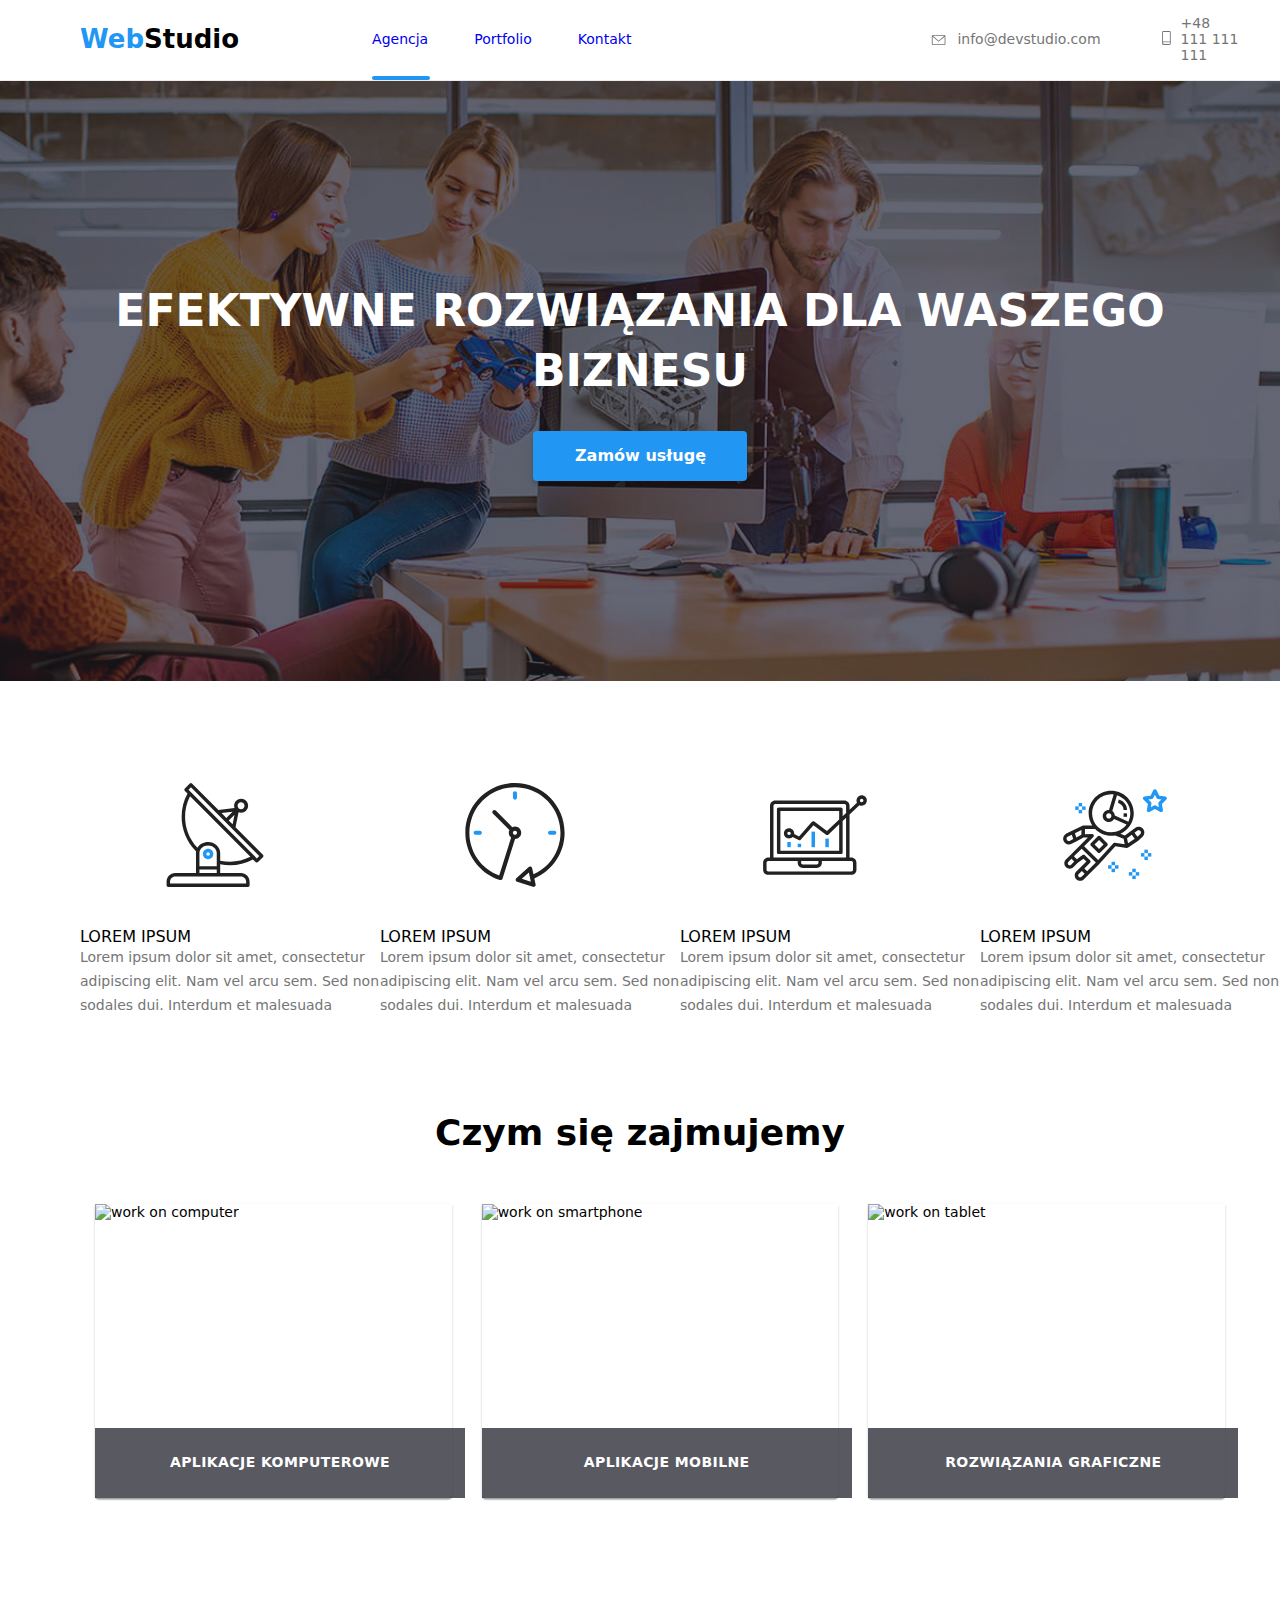
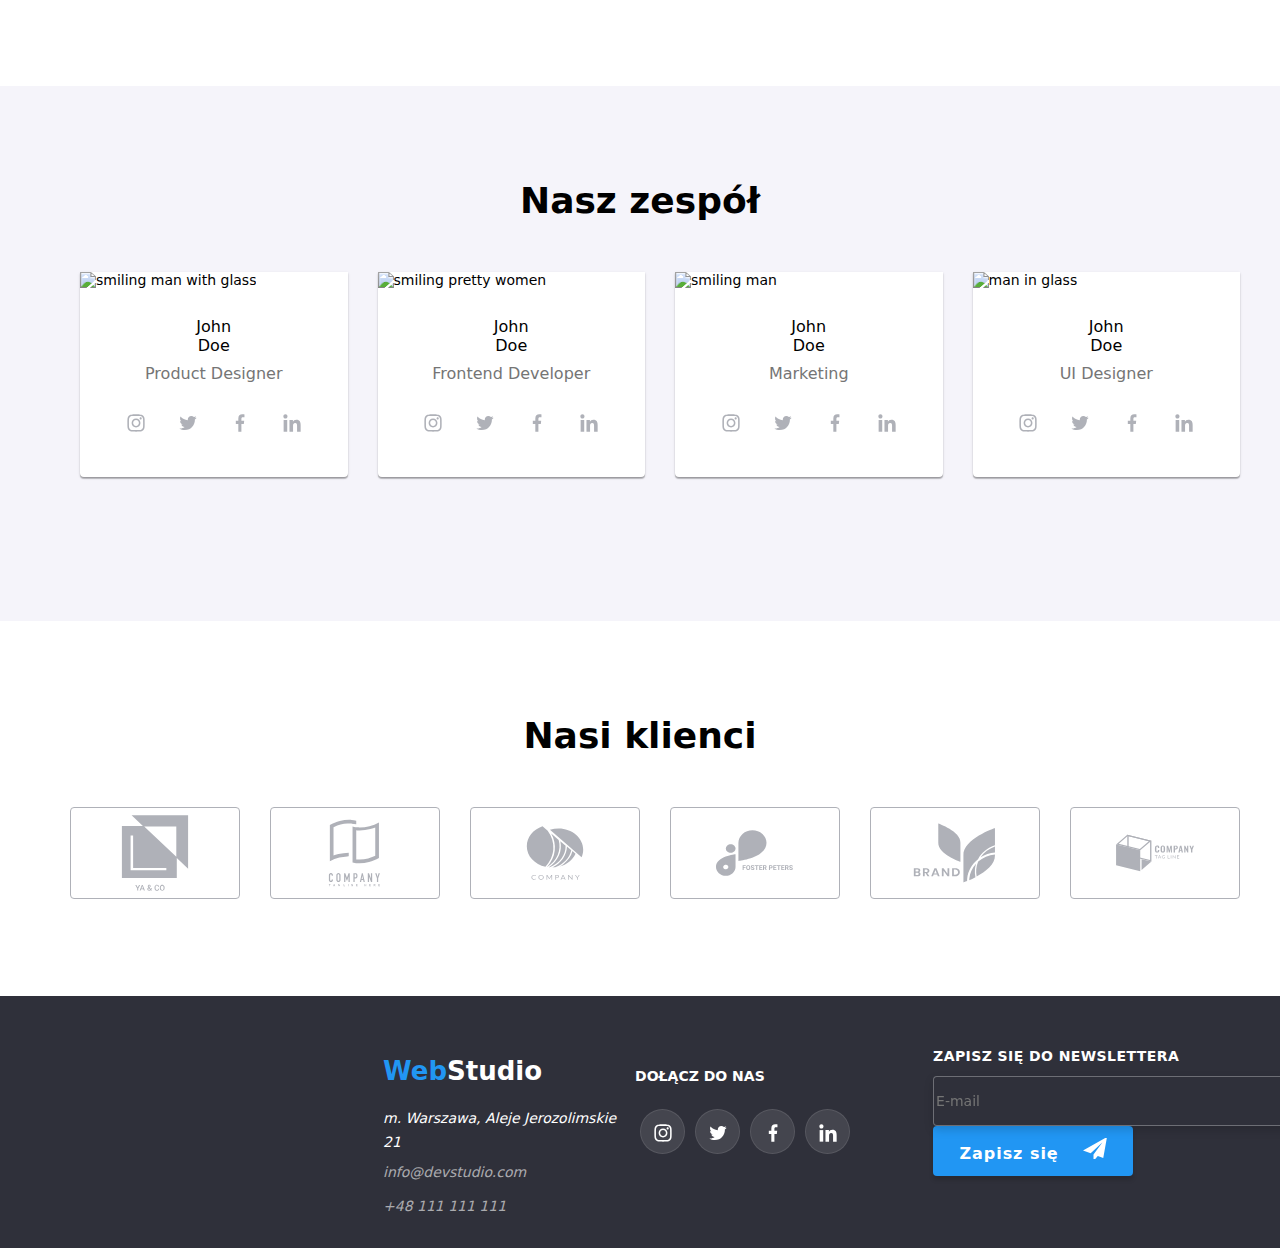
==== index.html @ e8c796fd "add components" ====
<!DOCTYPE html>
<html lang="en">
  <head>
    <meta charset="UTF-8" />
    <meta http-equiv="X-UA-Compatible" content="IE=edge" />
    <meta name="viewport" content="width=device-width, initial-scale=1.0" />
    <title>Studio</title>
    <link rel="preconnect" href="https://fonts.googleapis.com" />
    <link rel="preconnect" href="https://fonts.gstatic.com" crossorigin />
    <link
      href="https://fonts.googleapis.com/css2?family=Raleway:wght@700&family=Roboto:wght@400;500;700;900&display=swap"
      rel="stylesheet"
    />
    <link rel="stylesheet" href="css\main.min.css" />
    <link
      rel="stylesheet"
      href="https://cdnjs.cloudflare.com/ajax/libs/modern-normalize/1.1.0/modern-normalize.min.css"
    />
  </head>

  <body>
    <header class="page-header">
      <div class="container">
        <div class="page-header--location">
          <nav class="page-header--nav">
            <a class="logo" href="index.html">
              <span class="header__logo--first">Web</span
              ><span class="header__logo--second">Studio</span></a
            >
            <ul class="nav">
              <li>
                <a class="nav__link nav__link--underline" href="#">Agencja</a>
              </li>
              <li>
                <a class="nav__link" href="portfolio.html">Portfolio</a>
              </li>
              <li><a class="nav__link" href="#">Kontakt</a></li>
            </ul>
          </nav>
          <ul class="contact-header">
            <li class="contact__date">
              <a href=""
                ><svg
                  class="contact__envelope-icon"
                  id="icon-envelope"
                  height="16px"
                  width="12px"
                >
                  <use xlink:href="./images/icons.svg#icon-envelope"></use></svg
              ></a>
              <a href="mailto:info@devstudio.com">info@devstudio.com</a>
            </li>
            <li class="contact__date">
              <a href=""
                ><svg
                  class="contact__smartphone-icon"
                  id="icon-smartphone"
                  width="10px"
                  height="16px"
                >
                  <use
                    xlink:href="./images/icons.svg#icon-smartphone"
                  ></use></svg
              ></a>
              <a href="tel:+48111111111">+48 111 111 111</a>
            </li>
          </ul>
        </div>
      </div>
    </header>
    <main>
      <section class="section effectiv-business">
        <div class="container">
          <h1 class="effectiv-business__title">
            EFEKTYWNE ROZWIĄZANIA DLA WASZEGO BIZNESU
          </h1>
          <button
            class="effectiv-business__title__button"
            type="button"
            data-modal-open
          >
            Zamów usługę
          </button>
        </div>
      </section>
      <section class="section">
        <div class="container">
          <ul class="responsibilities--style">
            <li>
              <article>
                <svg id="icon-antenna-1">
                  <use
                    xlink:href="./images/icons.svg#icon-antenna-1"
                    width="270px"
                    height="120px"
                  ></use>
                </svg>
                <h3 class="responsibilities__subtitle">LOREM IPSUM</h3>
                <p class="responsibilities__paragraph">
                  Lorem ipsum dolor sit amet, consectetur adipiscing elit. Nam
                  vel arcu sem. Sed non sodales dui. Interdum et malesuada
                </p>
              </article>
            </li>
            <li>
              <article>
                <svg id="clock-1">
                  <use
                    xlink:href="./images/icons.svg#icon-clock-1"
                    width="270px"
                    height="120px"
                  ></use>
                </svg>
                <h3 class="responsibilities__subtitle">LOREM IPSUM</h3>
                <p class="responsibilities__paragraph">
                  Lorem ipsum dolor sit amet, consectetur adipiscing elit. Nam
                  vel arcu sem. Sed non sodales dui. Interdum et malesuada
                </p>
              </article>
            </li>
            <li>
              <article>
                <svg id="diagram-1">
                  <use
                    xlink:href="./images/icons.svg#icon-diagram-1"
                    width="270px"
                    height="120px"
                  ></use>
                </svg>
                <h3 class="responsibilities__subtitle">LOREM IPSUM</h3>
                <p class="responsibilities__paragraph">
                  Lorem ipsum dolor sit amet, consectetur adipiscing elit. Nam
                  vel arcu sem. Sed non sodales dui. Interdum et malesuada
                </p>
              </article>
            </li>
            <li>
              <article>
                <svg id="astronaut-1">
                  <use
                    xlink:href="./images/icons.svg#icon-astronaut-1"
                    width="270px"
                    height="120px"
                  ></use>
                </svg>
                <h3 class="responsibilities__subtitle">LOREM IPSUM</h3>
                <p class="responsibilities__paragraph">
                  Lorem ipsum dolor sit amet, consectetur adipiscing elit. Nam
                  vel arcu sem. Sed non sodales dui. Interdum et malesuada
                </p>
              </article>
            </li>
          </ul>

          <header>
            <h2 class="tittle">Czym się zajmujemy</h2>
          </header>
          <ul class="responsibilities--style">
            <li class="responsibilities__picture">
              <img
                src="https://github.com/MichalBryla3/goit-markup-hw-01/blob/main/images/photo1.jpg?raw=true"
                alt="work on computer"
                width="370"
                height="294"
              />
              <p class="responsibilities__label">Aplikacje komputerowe</p>
            </li>

            <li class="responsibilities__picture">
              <img
                src="https://github.com/MichalBryla3/goit-markup-hw-01/blob/main/images/photo2.jpg?raw=true"
                alt="work on smartphone"
                width="370"
                height="294"
              />
              <p class="responsibilities__label">Aplikacje mobilne</p>
            </li>
            <li class="responsibilities__picture">
              <img
                src="https://github.com/MichalBryla3/goit-markup-hw-01/blob/main/images/photo3.jpg?raw=true"
                alt="work on tablet"
                width="370"
                height="294"
              />
              <p class="responsibilities__label">Rozwiązania graficzne</p>
            </li>
          </ul>
        </div>
      </section>

      <section class="section our-team">
        <div class="container">
          <header>
            <h2 class="tittle">Nasz zespół</h2>
          </header>
          <ul class="our-team__list">
            <li>
              <article class="our-team--style">
                <figure>
                  <img
                    src="https://github.com/MichalBryla3/goit-markup-hw-01/blob/main/images/johndoe.jpg?raw=true"
                    alt="smiling man with glass"
                    width="270"
                    height="260"
                  />
                  <figcaption>
                    <h3 class="our-team__title">John Doe</h3>
                    <p class="our-team__body">Product Designer</p>
                    <ul class="our-team__social-media">
                      <li>
                        <a href=""
                          ><svg
                            class="our-team__social-icon--style"
                            id="icon-instagram"
                          >
                            <use
                              xlink:href="./images/icons.svg#icon-instagram"
                              width="20px"
                              height="20px"
                              x="12px"
                              y="13px"
                            ></use></svg
                        ></a>
                      </li>
                      <li>
                        <a href=""
                          ><svg
                            class="our-team__social-icon--style"
                            id="icon-twitter"
                          >
                            <use
                              xlink:href="./images/icons.svg#icon-twitter"
                              width="20px"
                              height="20px"
                              x="12px"
                              y="13px"
                            ></use></svg
                        ></a>
                      </li>
                      <li>
                        <a href=""
                          ><svg
                            class="our-team__social-icon--style"
                            id="icon-facebook"
                          >
                            <use
                              xlink:href="./images/icons.svg#icon-facebook"
                              width="20px"
                              height="20px"
                              x="12px"
                              y="13px"
                            ></use></svg
                        ></a>
                      </li>
                      <li>
                        <a href=""
                          ><svg
                            class="our-team__social-icon--style"
                            id="icon-linkedin"
                          >
                            <use
                              xlink:href="./images/icons.svg#icon-linkedin"
                              width="20px"
                              height="20px"
                              x="12px"
                              y="13px"
                            ></use></svg
                        ></a>
                      </li>
                    </ul>
                  </figcaption>
                </figure>
              </article>
            </li>
            <li>
              <article class="our-team--style">
                <figure>
                  <img
                    src="https://github.com/MichalBryla3/goit-markup-hw-01/blob/main/images/johndoe2.jpg?raw=true"
                    alt="smiling pretty women"
                    width="270"
                    height="260"
                  />
                  <figcaption class="text-team">
                    <h3 class="our-team__title">John Doe</h3>
                    <p class="our-team__body">Frontend Developer</p>
                    <ul class="our-team__social-media">
                      <li>
                        <a href=""
                          ><svg
                            class="our-team__social-icon--style"
                            id="icon-instagram"
                          >
                            <use
                              xlink:href="./images/icons.svg#icon-instagram"
                              width="20px"
                              height="20px"
                              x="12px"
                              y="13px"
                            ></use></svg
                        ></a>
                      </li>
                      <li>
                        <a href=""
                          ><svg
                            class="our-team__social-icon--style"
                            id="icon-twitter"
                          >
                            <use
                              xlink:href="./images/icons.svg#icon-twitter"
                              width="20px"
                              height="20px"
                              x="12px"
                              y="13px"
                            ></use></svg
                        ></a>
                      </li>
                      <li>
                        <a href=""
                          ><svg
                            class="our-team__social-icon--style"
                            id="icon-facebook"
                          >
                            <use
                              xlink:href="./images/icons.svg#icon-facebook"
                              width="20px"
                              height="20px"
                              x="12px"
                              y="13px"
                            ></use></svg
                        ></a>
                      </li>
                      <li>
                        <a href=""
                          ><svg
                            class="our-team__social-icon--style"
                            id="icon-linkedin"
                          >
                            <use
                              xlink:href="./images/icons.svg#icon-linkedin"
                              width="20px"
                              height="20px"
                              x="12px"
                              y="13px"
                            ></use></svg
                        ></a>
                      </li>
                    </ul>
                  </figcaption>
                </figure>
              </article>
            </li>
            <li>
              <article class="our-team--style">
                <figure>
                  <img
                    src="https://github.com/MichalBryla3/goit-markup-hw-01/blob/main/images/johndoe3.jpg?raw=true"
                    alt="smiling man"
                    width="270"
                    height="260"
                  />
                  <figcaption class="text-team">
                    <h3 class="our-team__title">John Doe</h3>
                    <p class="our-team__body">Marketing</p>
                    <ul class="our-team__social-media">
                      <li>
                        <a href=""
                          ><svg
                            class="our-team__social-icon--style"
                            id="icon-instagram"
                          >
                            <use
                              xlink:href="./images/icons.svg#icon-instagram"
                              width="20px"
                              height="20px"
                              x="12px"
                              y="13px"
                            ></use></svg
                        ></a>
                      </li>
                      <li>
                        <a href=""
                          ><svg
                            class="our-team__social-icon--style"
                            id="icon-twitter"
                          >
                            <use
                              xlink:href="./images/icons.svg#icon-twitter"
                              width="20px"
                              height="20px"
                              x="12px"
                              y="13px"
                            ></use></svg
                        ></a>
                      </li>
                      <li>
                        <a href=""
                          ><svg
                            class="our-team__social-icon--style"
                            id="icon-facebook"
                          >
                            <use
                              xlink:href="./images/icons.svg#icon-facebook"
                              width="20px"
                              height="20px"
                              x="12px"
                              y="13px"
                            ></use></svg
                        ></a>
                      </li>
                      <li>
                        <a href=""
                          ><svg
                            class="our-team__social-icon--style"
                            id="icon-linkedin"
                          >
                            <use
                              xlink:href="./images/icons.svg#icon-linkedin"
                              width="20px"
                              height="20px"
                              x="12px"
                              y="13px"
                            ></use></svg
                        ></a>
                      </li>
                    </ul>
                  </figcaption>
                </figure>
              </article>
            </li>
            <li>
              <article class="our-team--style">
                <figure>
                  <img
                    src="https://github.com/MichalBryla3/goit-markup-hw-01/blob/main/images/johndoe4.jpg?raw=true"
                    alt="man in glass"
                    width="270"
                    height="260"
                  />
                  <figcaption class="text">
                    <h3 class="our-team__title">John Doe</h3>
                    <p class="our-team__body">UI Designer</p>
                    <ul class="our-team__social-media">
                      <li>
                        <a href=""
                          ><svg
                            class="our-team__social-icon--style"
                            id="icon-instagram"
                          >
                            <use
                              xlink:href="./images/icons.svg#icon-instagram"
                              width="20px"
                              height="20px"
                              x="12px"
                              y="13px"
                            ></use></svg
                        ></a>
                      </li>
                      <li>
                        <a href=""
                          ><svg
                            class="our-team__social-icon--style"
                            id="icon-twitter"
                          >
                            <use
                              xlink:href="./images/icons.svg#icon-twitter"
                              width="20px"
                              height="20px"
                              x="12px"
                              y="13px"
                            ></use></svg
                        ></a>
                      </li>
                      <li>
                        <a href=""
                          ><svg
                            class="our-team__social-icon--style"
                            id="icon-facebook"
                          >
                            <use
                              xlink:href="./images/icons.svg#icon-facebook"
                              width="20px"
                              height="20px"
                              x="12px"
                              y="13px"
                            ></use></svg
                        ></a>
                      </li>
                      <li>
                        <a href=""
                          ><svg
                            class="our-team__social-icon--style"
                            id="icon-linkedin"
                          >
                            <use
                              xlink:href="./images/icons.svg#icon-linkedin"
                              width="20px"
                              height="20px"
                              x="12px"
                              y="13px"
                            ></use></svg
                        ></a>
                      </li>
                    </ul>
                  </figcaption>
                </figure>
              </article>
            </li>
          </ul>
        </div>
      </section>
      <section class="section">
        <div class="container">
          <h2 class="tittle">Nasi klienci</h2>
          <ul class="our-clients">
            <li>
              <a href=""
                ><svg class="our-clients__picture" id="icon-company-1">
                  <use
                    xlink:href="./images/icons.svg#icon-company-1"
                  ></use></svg
              ></a>
            </li>

            <li>
              <a href=""
                ><svg class="our-clients__picture" id="icon-company-2">
                  <use
                    xlink:href="./images/icons.svg#icon-company-2"
                  ></use></svg
              ></a>
            </li>
            <li>
              <a href=""
                ><svg class="our-clients__picture" id="icon-company-3">
                  <use
                    xlink:href="./images/icons.svg#icon-company-3"
                  ></use></svg
              ></a>
            </li>
            <li>
              <a href=""
                ><svg class="our-clients__picture" id="icon-company-4">
                  <use
                    xlink:href="./images/icons.svg#icon-company-4"
                  ></use></svg
              ></a>
            </li>
            <li>
              <a href=""
                ><svg class="our-clients__picture" id="icon-company-5">
                  <use
                    xlink:href="./images/icons.svg#icon-company-5"
                  ></use></svg
              ></a>
            </li>
            <li>
              <a href=""
                ><svg class="our-clients__picture" id="icon-company-6">
                  <use
                    xlink:href="./images/icons.svg#icon-company-6"
                  ></use></svg
              ></a>
            </li>
          </ul>
        </div>
      </section>
    </main>

    <footer class="footer">
      <div class="container footer-container">
        <a class="logo" href="index.html"
          ><span class="logo-footer--first">Web</span
          ><span class="logo-footer--second">Studio</span></a
        >

        <address>
          <p class="footer__address">m. Warszawa, Aleje Jerozolimskie 21</p>
          <ul class="footer__address--style">
            <li>
              <a
                class="nav__link nav__link--contact-footer"
                href="mailto:info@devstudio.com"
                >info@devstudio.com</a
              >
            </li>
            <li>
              <a
                class="nav__link nav__link--contact-footer"
                href="tel:+48111111111"
                >+48 111 111 111</a
              >
            </li>
          </ul>
        </address>
      </div>
      <div class="footer-social-media--style">
        <h3 class="footer-social-media__title">DOŁĄCZ DO NAS</h3>
        <ul class="footer-social-media__icons">
          <li class="footer-social-media__icons--style">
            <a href=""
              ><svg class="footer__icon--size" id="icon-instagram">
                <use
                  xlink:href="./images/icons.svg#icon-instagram"
                  width="20px"
                  height="20px"
                  x="12px"
                  y="13px"
                ></use></svg
            ></a>
          </li>
          <li class="footer-social-media__icons--style">
            <a href=""
              ><svg class="footer__icon--size" id="icon-twitter">
                <use
                  xlink:href="./images/icons.svg#icon-twitter"
                  width="20px"
                  height="20px"
                  x="12px"
                  y="13px"
                ></use></svg
            ></a>
          </li>
          <li class="footer-social-media__icons--style">
            <a href=""
              ><svg class="footer__icon--size" id="icon-facebook">
                <use
                  xlink:href="./images/icons.svg#icon-facebook"
                  width="20px"
                  height="20px"
                  x="12px"
                  y="13px"
                ></use></svg
            ></a>
          </li>
          <li class="footer-social-media__icons--style">
            <a href=""
              ><svg class="footer__icon--size" id="icon-linkedin">
                <use
                  xlink:href="./images/icons.svg#icon-linkedin"
                  width="20px"
                  height="20px"
                  x="12px"
                  y="13px"
                ></use></svg
            ></a>
          </li>
        </ul>
      </div>
      <form class="newsletter">
        <label
          ><p class="newsletter__title">Zapisz się do newslettera</p>
          <input
            class="newsletter__input"
            type="email"
            name="newsletter"
            placeholder="E-mail"
            required
          />
          <button class="newsletter-button" type="submit">
            Zapisz się<svg class="newsletter-button__icon" id="icon-send">
              <use
                xlink:href="./images/icons.svg#icon-send"
                width="24px"
                height="24px"
                y="2px"
              ></use>
            </svg>
          </button>
        </label>
      </form>
    </footer>

    <div class="form__backdrop--style is-hidden" data-modal>
      <div class="modal">
        <button class="modal__button" type="button" data-modal-close>
          <svg class="modal__button--close-style" id="icon-close">
            <use
              xlink:href="./images/icons.svg#icon-close"
              width="11px"
              height="11px"
            ></use>
          </svg>
        </button>

        <form class="form">
          <h4>Zostaw swoje dane w formularzu poniżej</h4>
          <label for="name">
            Imię<svg class="form__icon1" id="icon-user">
              <use
                xlink:href="./images/icons.svg#icon-user"
                width="12px"
                height="12px"
              ></use></svg
            ><input
              class="form__label"
              type="text"
              name="name"
              placeholder=""
              required
          /></label>
          <label for="phone"
            >Telefon<svg class="form__icon2" id="icon-phone">
              <use
                xlink:href="./images/icons.svg#icon-phone"
                width="13px"
                height="13px"
              ></use></svg
            ><input
              class="form__label"
              type="text"
              name="phone"
              placeholder=""
              required
          /></label>
          <label for="user_email"
            >Email<svg class="form__icon3" id="icon-envelope-fill">
              <use
                xlink:href="./images/icons.svg#icon-envelope-fill"
                width="15px"
                height="12px"
              ></use></svg
            ><input class="form__label" type="text" name="mail" required
          /></label>
          <label
            >Komentarz<textarea
              class="form__label form__textarea"
              name="feedback"
              rows="5"
              placeholder="Wprowadź tekst"
            ></textarea>
          </label>

          <div>
            <label
              ><input
                type="checkbox"
                name="policy"
                class="modal__checkbox visually-hidden"
              />
              <span class="modal__checkbox--description">
                Oświadczam iż akceptuje <a href="#">Regulamin</a> i
                <a href="#">Politykę Prywatności.</a>
              </span></label
            >
          </div>

          <label class="modal__button--send">
            <button type="submit">Wyślij</button>
          </label>
        </form>
      </div>
    </div>
    <script src="./js/modal.js"></script>
  </body>
</html>
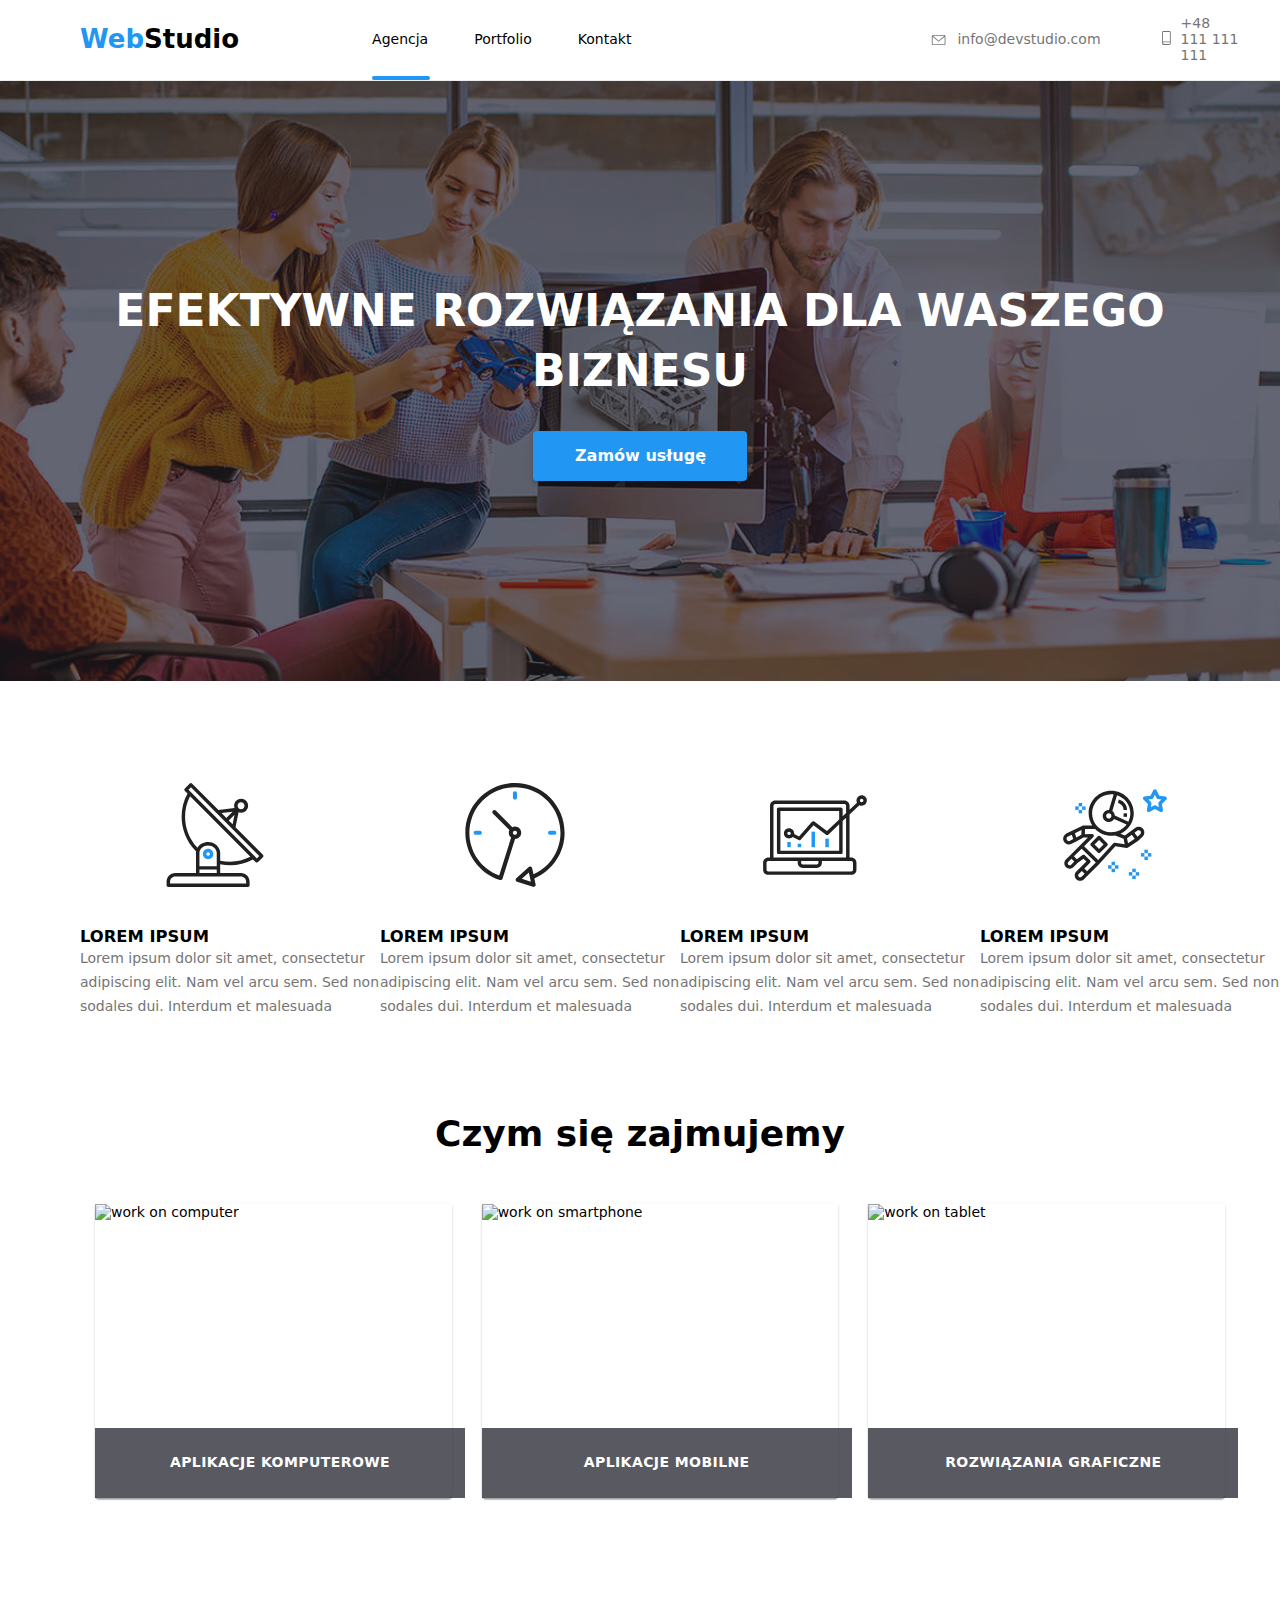
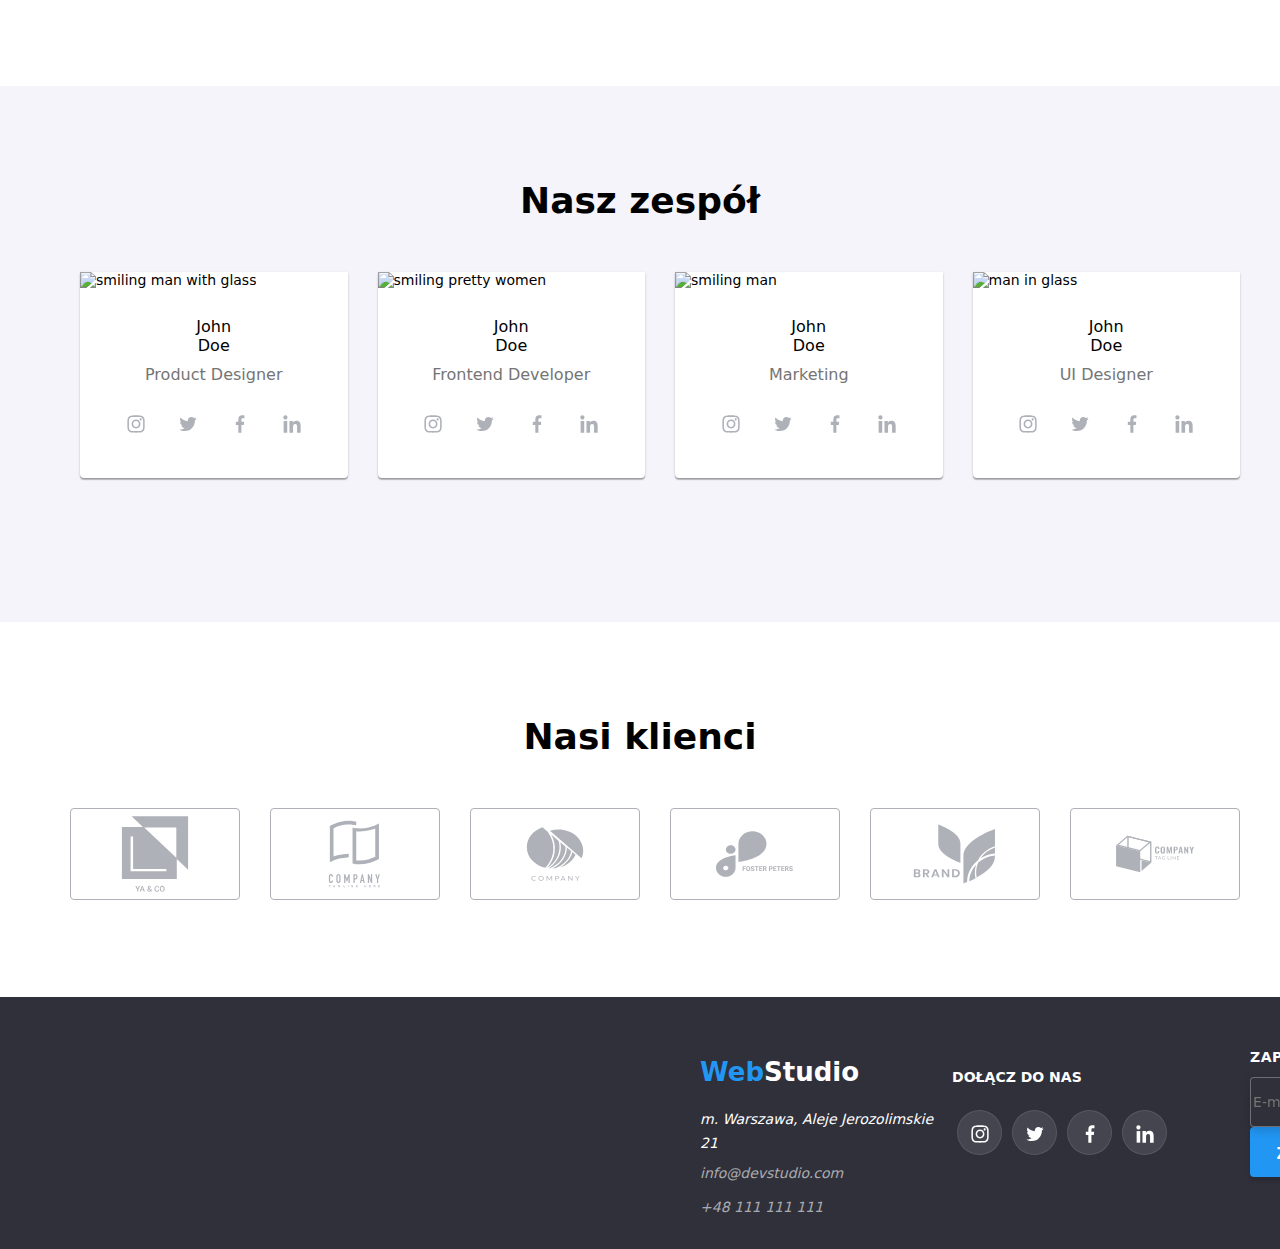
==== commit 6740a122: "formating to scss" ====
--- a/index.html
+++ b/index.html
@@ -24,8 +24,8 @@
         <div class="page-header--location">
           <nav class="page-header--nav">
             <a class="logo" href="index.html">
-              <span class="header__logo--first">Web</span
-              ><span class="header__logo--second">Studio</span></a
+              <span class="logo__header--first">Web</span
+              ><span class="logo__header--second">Studio</span></a
             >
             <ul class="nav">
               <li>
@@ -75,7 +75,7 @@
             EFEKTYWNE ROZWIĄZANIA DLA WASZEGO BIZNESU
           </h1>
           <button
-            class="effectiv-business__title__button"
+            class="effectiv-business__title--button"
             type="button"
             data-modal-open
           >
@@ -85,7 +85,7 @@
       </section>
       <section class="section">
         <div class="container">
-          <ul class="responsibilities--style">
+          <ul class="responsibilities">
             <li>
               <article>
                 <svg id="icon-antenna-1">
@@ -155,7 +155,7 @@
           <header>
             <h2 class="tittle">Czym się zajmujemy</h2>
           </header>
-          <ul class="responsibilities--style">
+          <ul class="responsibilities">
             <li class="responsibilities__picture">
               <img
                 src="https://github.com/MichalBryla3/goit-markup-hw-01/blob/main/images/photo1.jpg?raw=true"
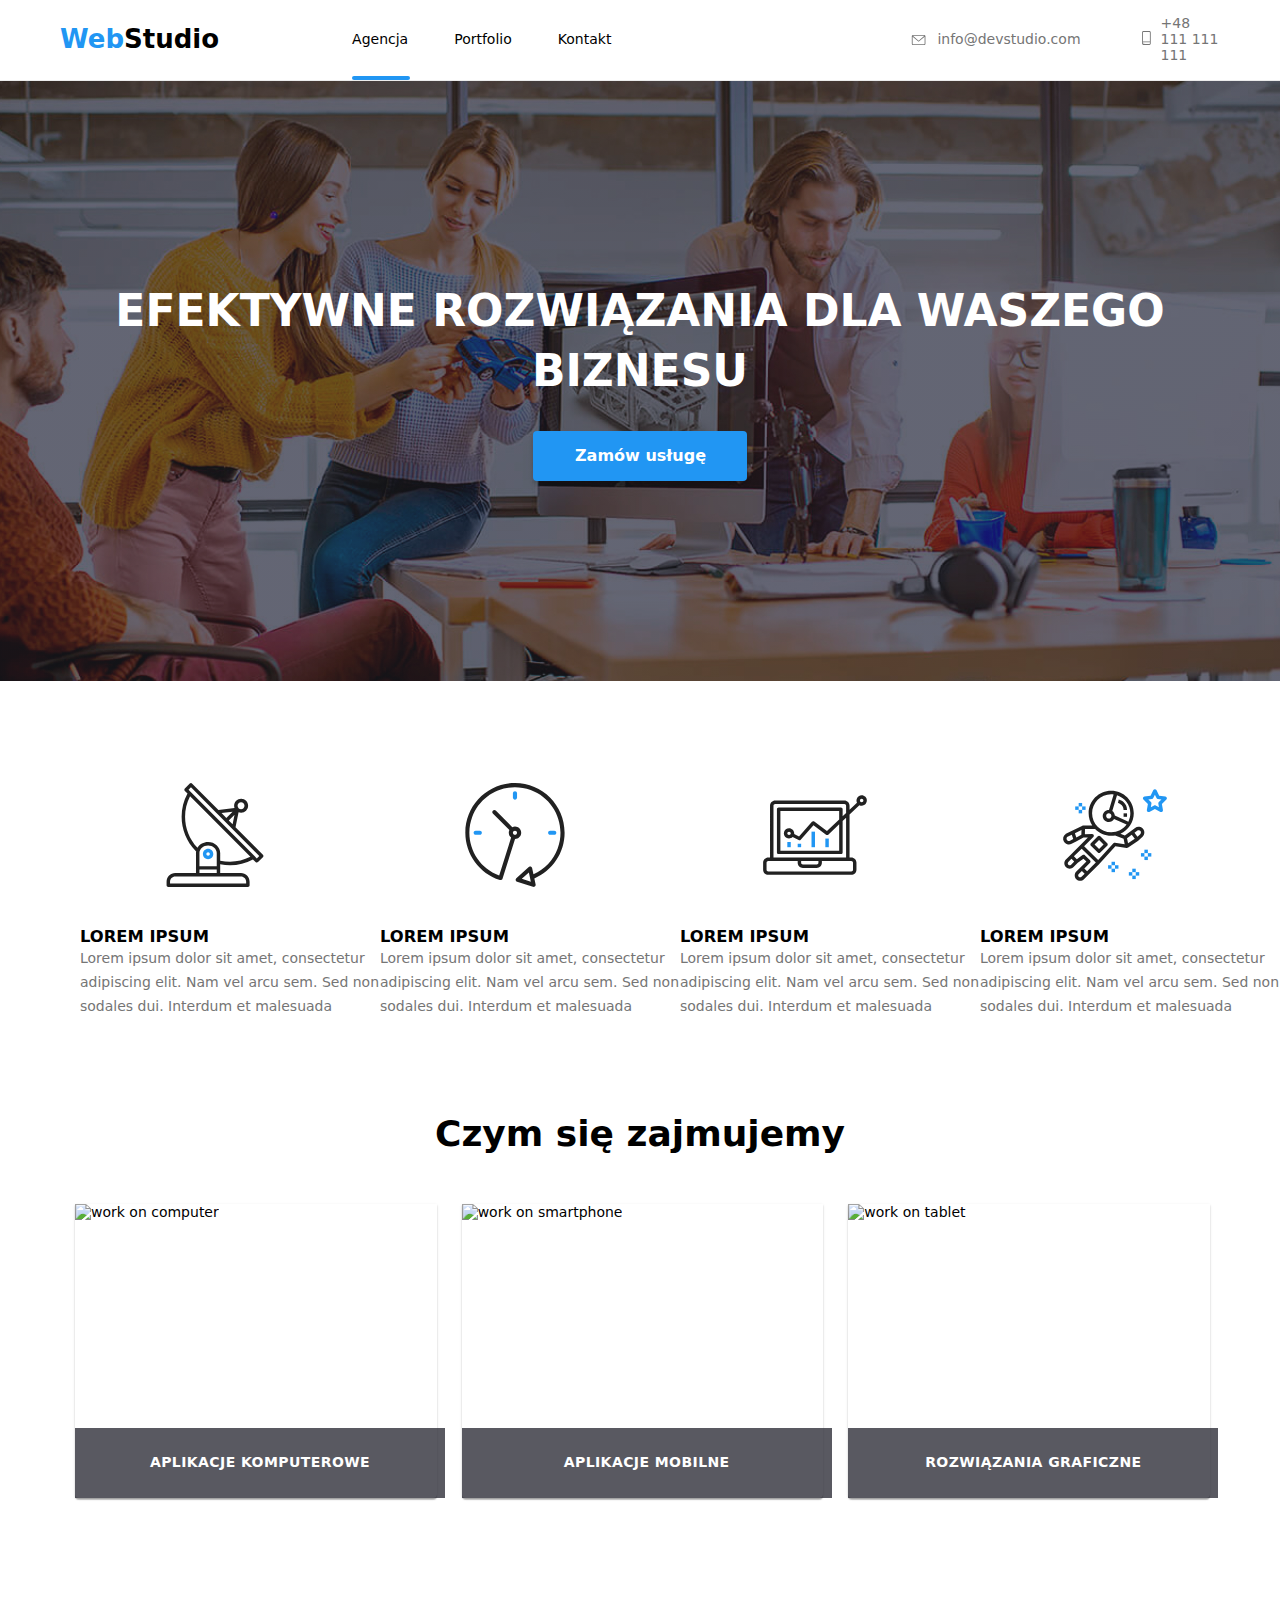
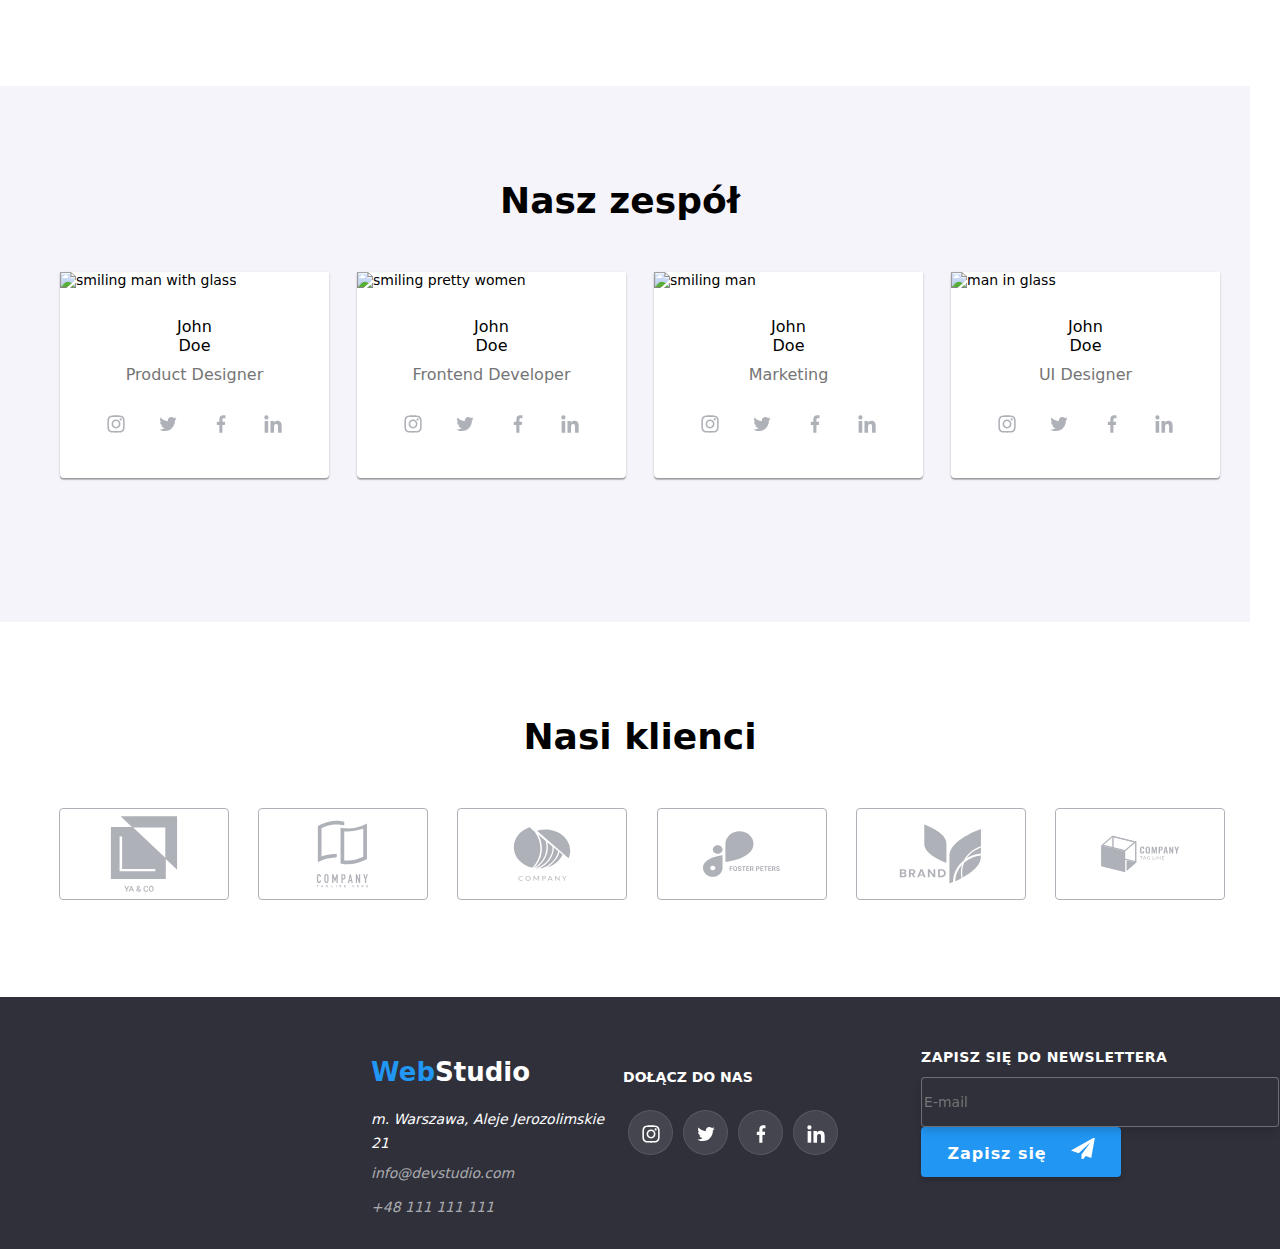
==== commit 8ca24c81: "fix margins" ====
--- a/index.html
+++ b/index.html
@@ -11,7 +11,7 @@
       href="https://fonts.googleapis.com/css2?family=Raleway:wght@700&family=Roboto:wght@400;500;700;900&display=swap"
       rel="stylesheet"
     />
-    <link rel="stylesheet" href="css\main.min.css" />
+    <link rel="stylesheet" href="css/main.min.css" />
     <link
       rel="stylesheet"
       href="https://cdnjs.cloudflare.com/ajax/libs/modern-normalize/1.1.0/modern-normalize.min.css"
--- a/css/main.min.css
+++ b/css/main.min.css
@@ -0,0 +1 @@
+.visually-hidden{position:absolute !important;clip:rect(1px 1px 1px 1px);clip:rect(1px, 1px, 1px, 1px);padding:0 !important;border:0 !important;height:1px !important;width:1px !important;overflow:hidden}.is-hidden{opacity:0;visibility:hidden;pointer-events:none}:root{--background-color: white;--text-color: black;--font-size: 14px;--font-weight: 400;--font-style: normal;--font-family: "Roboto", "Raleway", sans-serif;--transition: cubic-bezier(0.4, 0, 0.2, 1);--color-button-close: rgb(255, 255, 255);--primary-color: #2196f3}*{-webkit-box-sizing:border-box;box-sizing:border-box;margin:auto;list-style:none}body{font-family:var(--font-family);color:var(--text-color);background-color:var(--background-color);font-size:var(--font-size);font-weight:var(--font-weight);font-style:var(--font-style)}.container{width:1200px;margin:auto}.footer-container{display:block;width:300px;margin-left:215px;margin:60px 0px 0px 371px}.section{padding:94px 0px}.logo{font-size:26px;text-decoration:none;font-weight:700;line-height:1.19;padding:24px 93px 25px 0px}.logo__header--first{color:var(--primary-color)}.logo__header--second{color:#000}.logo-footer--first{color:var(--primary-color);line-height:1.19}.logo-footer--second{color:#fff;line-height:1.19}.our-team__social-media{display:-webkit-box;display:-ms-flexbox;display:flex;-webkit-box-pack:center;-ms-flex-pack:center;justify-content:center;-webkit-box-align:center;-ms-flex-align:center;align-items:center;padding:0px 30px 30px}.our-team__social-icon--style{width:44px;height:44px;fill:#afb1b8;border-radius:50%}.our-team__social-icon--style:hover,.our-team__social-icon--style:focus,.our-team__social-icon--style:active{background-color:#2196f3;fill:#fff;-webkit-transition:-webkit-transform 250ms var(--transition);transition:-webkit-transform 250ms var(--transition);transition:transform 250ms var(--transition);transition:transform 250ms var(--transition), -webkit-transform 250ms var(--transition)}.form__backdrop--style{position:fixed;left:0;top:0;width:100%;height:100%;background-color:rgba(0,0,0,.2);-webkit-transition:opacity 250ms ease-in-out;transition:opacity 250ms ease-in-out}.modal{display:-webkit-box;display:-ms-flexbox;display:flex;position:absolute;width:528px;height:581px;top:50%;left:50%;-webkit-transform:translate(-50%, -50%);transform:translate(-50%, -50%);background:#fff;-webkit-box-shadow:0px 1px 3px rgba(0,0,0,.12),0px 1px 1px rgba(0,0,0,.14),0px 2px 1px rgba(0,0,0,.2);box-shadow:0px 1px 3px rgba(0,0,0,.12),0px 1px 1px rgba(0,0,0,.14),0px 2px 1px rgba(0,0,0,.2);border-radius:4px;-webkit-transition:-webkit-transform 3s;transition:-webkit-transform 3s;transition:transform 3s;transition:transform 3s, -webkit-transform 3s}.modal__checkbox--description a{color:#2196f3;font-weight:400;font-size:14px;line-height:24px;letter-spacing:.03em}.modal__checkbox--description::before{display:inline-block;content:"";width:16px;height:16px;outline:1px solid #212121;border-radius:2px}.modal__checkbox:checked+.modal__checkbox--description::before{background-color:#2196f3;background-image:url(../images/Vector.svg);background-repeat:no-repeat;background-position:50% 50%;outline:none;border-radius:2px}.form{margin:40px;display:-webkit-box;display:-ms-flexbox;display:flex;-webkit-box-orient:vertical;-webkit-box-direction:normal;-ms-flex-direction:column;flex-direction:column;width:448px}.form>label{width:448px;color:#757575;display:-webkit-box;display:-ms-flexbox;display:flex;-webkit-box-orient:vertical;-webkit-box-direction:normal;-ms-flex-direction:column;flex-direction:column;margin:5px;font-weight:400;font-size:12px;line-height:14px;letter-spacing:.01em}.form>h4{font-weight:700;font-size:20px;line-height:23px;text-align:center;letter-spacing:.03em;color:#212121;margin:0px}.form__label{border:1px solid rgba(33,33,33,.2);border-radius:4px;height:40px;padding-left:42px}.form input:active,.form input:focus{border:1px solid #2196f3;border-radius:4px;outline:none;-webkit-transition:-webkit-transform 250ms var(--transition);transition:-webkit-transform 250ms var(--transition);transition:transform 250ms var(--transition);transition:transform 250ms var(--transition), -webkit-transform 250ms var(--transition)}.form__textarea{height:120px;resize:none;padding:12px 0px 0px 16px}.form__textarea:active,.form__textarea:focus{border:1px solid #2196f3;border-radius:4px;outline:none;-webkit-transition:-webkit-transform 250ms var(--transition);transition:-webkit-transform 250ms var(--transition);transition:transform 250ms var(--transition);transition:transform 250ms var(--transition), -webkit-transform 250ms var(--transition)}.form label:focus-within{fill:#2196f3;-webkit-transition:-webkit-transform 250ms var(--transition);transition:-webkit-transform 250ms var(--transition);transition:transform 250ms var(--transition);transition:transform 250ms var(--transition), -webkit-transform 250ms var(--transition)}.form__icon1{position:absolute;left:57px;top:98px;height:11px;width:11px}.form__icon2{position:absolute;left:57px;top:161px;height:13px;width:13px}.form__icon3{position:absolute;left:57px;top:225px;height:15px;width:14px}.modal__button{position:absolute;right:8px;top:8px;width:30px;height:30px;border:1px solid rgba(0,0,0,.1);border-radius:50%;cursor:pointer;padding:9px;background-color:var(--color-button-close)}.modal__button--close-style{width:20px;height:20px}.modal__button--send{display:-webkit-box;display:-ms-flexbox;display:flex;-webkit-box-pack:center;-ms-flex-pack:center;justify-content:center;-webkit-box-align:center;-ms-flex-align:center;align-items:center}.modal__button--send:hover{-webkit-box-shadow:2px 2px 10px var(--darkgrey);box-shadow:2px 2px 10px var(--darkgrey);-webkit-transition:.3s;transition:.3s;background-color:var(--grey);-webkit-transform:scale(1.05) translateY(0.125rem);transform:scale(1.05) translateY(0.125rem);-webkit-transition:-webkit-transform 250ms var(--transition);transition:-webkit-transform 250ms var(--transition);transition:transform 250ms var(--transition);transition:transform 250ms var(--transition), -webkit-transform 250ms var(--transition)}.modal__button--send button{width:200px;height:50px;font-weight:700;font-size:16px;line-height:30px;color:#fff;background:var(--primary-color);-webkit-box-shadow:0px 4px 4px rgba(0,0,0,.15);box-shadow:0px 4px 4px rgba(0,0,0,.15);border-radius:4px;border:none}.page-header{font-weight:500;line-height:1.14;border-bottom:1px solid #ececec;margin-left:-40px}.page-header--nav{display:-webkit-box;display:-ms-flexbox;display:flex;-webkit-box-align:center;-ms-flex-align:center;align-items:center;margin:0px 250px 0px 40px}.page-header--location{display:-webkit-box;display:-ms-flexbox;display:flex;-webkit-box-pack:justify;-ms-flex-pack:justify;justify-content:space-between;-webkit-box-align:center;-ms-flex-align:center;align-items:center}.nav{display:-webkit-box;display:-ms-flexbox;display:flex;gap:46px}.contact-header{display:-webkit-box;display:-ms-flexbox;display:flex;gap:50px;margin-right:0px}.contact__date{display:-webkit-box;display:-ms-flexbox;display:flex;-webkit-box-pack:center;-ms-flex-pack:center;justify-content:center}.contact__date>a{color:#757575;fill:#757575;text-decoration:none}.contact__date:hover>a{color:var(--primary-color);fill:#2196f3}.contact__envelope-icon{display:-webkit-box;display:-ms-flexbox;display:flex;-webkit-box-pack:center;-ms-flex-pack:center;justify-content:center;-webkit-box-align:center;-ms-flex-align:center;align-items:center;margin:10px;width:16px;height:12px}.contact__smartphone-icon{margin:10px;width:10px;height:16px}.nav__link{text-decoration:none;cursor:pointer;color:#000}.nav__link:focus,.nav__link:active,.nav__link:hover{color:var(--primary-color);fill:var(--primary-color);-webkit-transition:-webkit-transform 250ms var(--transition);transition:-webkit-transform 250ms var(--transition);transition:transform 250ms var(--transition);transition:transform 250ms var(--transition), -webkit-transform 250ms var(--transition)}.nav__link--underline::after{position:absolute;display:block;content:"";width:58px;height:4px;border-radius:2px;background-color:var(--primary-color);margin-top:28px}.underline-agency::after{position:absolute;display:block;content:"";width:53px;height:4px;border-radius:2px;background-color:#2196f3;margin-top:28px}.tittle{font-size:36px;font-weight:700;line-height:1.16;text-align:center;padding-bottom:50px}.effectiv-business{background-color:#2f303a;height:600px;width:100%;display:-webkit-box;display:-ms-flexbox;display:flex;text-align:center;background-image:-webkit-gradient(linear, left bottom, left top, from(rgba(47, 48, 58, 0.4)), to(rgba(47, 48, 58, 0.4))),url("../images/background-image.jpg");background-image:linear-gradient(0deg, rgba(47, 48, 58, 0.4) 0%, rgba(47, 48, 58, 0.4) 100%),url("../images/background-image.jpg");background-repeat:no-repeat;background-size:1600px;background-position:50% 50%}.effectiv-business__title{font-size:44px;color:#fff;font-weight:900;line-height:1.36;border:200px 452px 280px 452px}.effectiv-business__title--button{cursor:pointer;font-weight:700;font-size:16px;color:#fff;background-color:var(--primary-color);line-height:1.87;border-radius:4px;-webkit-box-shadow:0px 4px 4px rgba(0,0,0,.15);box-shadow:0px 4px 4px rgba(0,0,0,.15);border-style:none;padding:10px 41px 10px 42px;margin-top:30px}.responsibilities{display:-webkit-box;display:-ms-flexbox;display:flex;-ms-flex-pack:distribute;justify-content:space-around;padding-bottom:94px}.responsibilities__paragraph{color:#757575;line-height:1.71}.responsibilities__picture{padding:0px;-webkit-box-shadow:0px 1px 3px rgba(0,0,0,.12),0px 1px 1px rgba(0,0,0,.14),0px 2px 1px rgba(0,0,0,.2);box-shadow:0px 1px 3px rgba(0,0,0,.12),0px 1px 1px rgba(0,0,0,.14),0px 2px 1px rgba(0,0,0,.2);border-radius:0px 0px 4px 4px;gap:50px;width:370px;height:294px;margin:0px 30px 0px -5px}.responsibilities__label{display:-webkit-box;display:-ms-flexbox;display:flex;-webkit-box-pack:center;-ms-flex-pack:center;justify-content:center;-webkit-box-align:center;-ms-flex-align:center;align-items:center;font-weight:700;font-size:14px;line-height:1.14;letter-spacing:.03em;text-transform:uppercase;color:#fff;position:absolute;width:370px;height:70px;top:1428px;background-color:rgba(47,48,58,.8)}.our-team{background-color:#f5f4fa;padding-bottom:50px;margin-left:-10px;margin-right:30px}.our-team--style{background-color:#fff;-webkit-box-shadow:0px 1px 3px rgba(0,0,0,.12),0px 1px 1px rgba(0,0,0,.14),0px 2px 1px rgba(0,0,0,.2);box-shadow:0px 1px 3px rgba(0,0,0,.12),0px 1px 1px rgba(0,0,0,.14),0px 2px 1px rgba(0,0,0,.2);border-radius:0px 0px 4px 4px}.our-team__list{display:-webkit-box;display:-ms-flexbox;display:flex;-webkit-box-pack:center;-ms-flex-pack:center;justify-content:center;gap:28px;padding-bottom:94px}.our-team__title{font-size:16px;font-weight:500;line-height:1.18;text-align:center;padding:30px 99px 10px}.our-team__body{font-size:16px;color:#757575;line-height:1.18;text-align:center;padding-bottom:16px}.our-clients{display:-webkit-box;display:-ms-flexbox;display:flex;padding:0px}.our-clients>li:last-child{margin-right:15px}.our-clients>li{display:-webkit-box;display:-ms-flexbox;display:flex;-webkit-box-pack:justify;-ms-flex-pack:justify;justify-content:space-between}.our-clients>li:first-child{margin-left:19px}.our-clients__picture{width:170px;height:92px;border:1px solid #afb1b8;border-radius:4px;background-color:#fff;fill:#afb1b8}.our-clients__picture:active,.our-clients__picture:hover,.our-clients__picture:focus{fill:var(--primary-color);border-color:var(--primary-color);-webkit-transition:-webkit-transform 250ms var(--transition);transition:-webkit-transform 250ms var(--transition);transition:transform 250ms var(--transition);transition:transform 250ms var(--transition), -webkit-transform 250ms var(--transition)}.button{display:-webkit-box;display:-ms-flexbox;display:flex;gap:8px;-webkit-box-pack:center;-ms-flex-pack:center;justify-content:center;padding-bottom:50px}.button__body{cursor:pointer;background-color:#f5f4fa;font-weight:500;font-size:16px;line-height:1.62;border-radius:4px;border-style:none;padding:6px 22px}.button__body:focus,.button__body:hover{color:#fff;background-color:var(--primary-color);-webkit-transition:-webkit-transform 250ms var(--transition);transition:-webkit-transform 250ms var(--transition);transition:transform 250ms var(--transition);transition:transform 250ms var(--transition), -webkit-transform 250ms var(--transition)}.list{display:-webkit-box;display:-ms-flexbox;display:flex;-ms-flex-wrap:wrap;flex-wrap:wrap;padding:0px;gap:30px;-webkit-column-gap:15px;-moz-column-gap:15px;column-gap:15px;margin-left:16px;margin-right:10px}.list__item--card{position:relative;padding:0;text-align:left;width:370px;height:300px;-webkit-transition:-webkit-transform 250ms cubic-bezier(0.4, 0, 0.2, 1);transition:-webkit-transform 250ms cubic-bezier(0.4, 0, 0.2, 1);transition:transform 250ms cubic-bezier(0.4, 0, 0.2, 1);transition:transform 250ms cubic-bezier(0.4, 0, 0.2, 1), -webkit-transform 250ms cubic-bezier(0.4, 0, 0.2, 1);overflow:hidden;cursor:pointer}.list__item:hover{-webkit-box-shadow:0px 1px 1px rgba(0,0,0,.12),0px 4px 4px rgba(0,0,0,.06),1px 4px 6px rgba(0,0,0,.16);box-shadow:0px 1px 1px rgba(0,0,0,.12),0px 4px 4px rgba(0,0,0,.06),1px 4px 6px rgba(0,0,0,.16);-webkit-transition:-webkit-transform 250ms var(--transition);transition:-webkit-transform 250ms var(--transition);transition:transform 250ms var(--transition);transition:transform 250ms var(--transition), -webkit-transform 250ms var(--transition)}.list__item--hidden-card:hover .list__item--card .list__item--overlay-card{-webkit-transform:translateY(0%);transform:translateY(0%);background-color:rgba(33,150,243,.9);-webkit-transition:-webkit-transform 250ms var(--transition);transition:-webkit-transform 250ms var(--transition);transition:transform 250ms var(--transition);transition:transform 250ms var(--transition), -webkit-transform 250ms var(--transition)}.list__item--hidden-card{border:1px solid #eee;margin-right:0px;margin-left:0px}.list__item--overlay-card{position:absolute;top:0;left:0;width:100%;height:294px;-webkit-transform:translateY(100%);transform:translateY(100%);-webkit-transition:-webkit-transform 250ms cubic-bezier(0.4, 0, 0.2, 1);transition:-webkit-transform 250ms cubic-bezier(0.4, 0, 0.2, 1);transition:transform 250ms cubic-bezier(0.4, 0, 0.2, 1);transition:transform 250ms cubic-bezier(0.4, 0, 0.2, 1), -webkit-transform 250ms cubic-bezier(0.4, 0, 0.2, 1)}.list__item--overlay-card>p{color:#fff;padding:49px 45px 49px 24px;font-weight:400;font-size:18px;line-height:1.56;letter-spacing:.03em}.list__item--card-description{display:block;text-align:left;padding:20px 24px 20px 24px}.list__item--title{font-size:18px;font-weight:700;color:#212121;line-height:2}.list__item--text{font-size:16px;color:#757575;line-height:1.87}.footer-social-media--style{margin:72px 0px}.footer-social-media__icons{display:-webkit-box;display:-ms-flexbox;display:flex;-webkit-box-pack:start;-ms-flex-pack:start;justify-content:flex-start;padding:0px}.footer-social-media__icons--style{display:-webkit-box;display:-ms-flexbox;display:flex;-webkit-box-pack:center;-ms-flex-pack:center;justify-content:center;-webkit-box-align:center;-ms-flex-align:center;align-items:center;background:rgba(255,255,255,.1);width:45px;height:45px;border:1px solid rgba(255,255,255,.1);border-radius:50%;margin:5px;fill:rgba(255,255,255,.1)}.footer-social-media__icons--style:hover,.footer-social-media__icons--style:focus,.footer-social-media__icons--style:active{background-color:#2196f3;-webkit-transition:-webkit-transform 250ms var(--transition);transition:-webkit-transform 250ms var(--transition);transition:transform 250ms var(--transition);transition:transform 250ms var(--transition), -webkit-transform 250ms var(--transition)}.footer-social-media__title{font-size:14px;font-weight:700;color:#fff;text-align:left;padding:0px 0px 20px 0}.footer{display:-webkit-box;display:-ms-flexbox;display:flex;background-color:#2f303a;height:252px}.footer__address{color:#fff;line-height:1.71;padding-top:20px}.footer__address--style{padding:0px}.footer__address--style>li{padding:9px 0px}.footer__icon--size{width:44px;height:44px;fill:#fff}.nav__link--contact-footer{color:rgba(255,255,255,.6)}.newsletter{margin:0px 0px 20px 78px;display:-webkit-box;display:-ms-flexbox;display:flex;justify-self:baseline;-webkit-box-align:baseline;-ms-flex-align:baseline;align-items:baseline}.newsletter__title{color:#fff;text-transform:uppercase;letter-spacing:.03em;font-weight:700;line-height:16px;padding:0px 0px 12px 0px}.newsletter__input{width:358px;height:50px;border:1px solid rgba(255,255,255,.3);-webkit-filter:drop-shadow(0px 4px 4px rgba(0, 0, 0, 0.15));filter:drop-shadow(0px 4px 4px rgba(0, 0, 0, 0.15));border-radius:4px;background-color:#2f303a;color:#fff}.newsletter-button{width:200px;height:50px;font-weight:700;font-size:16px;line-height:30px;letter-spacing:.06em;color:#fff;background:#2196f3;-webkit-box-shadow:0px 4px 4px rgba(0,0,0,.15);box-shadow:0px 4px 4px rgba(0,0,0,.15);border-radius:4px;border:hidden;fill:#fff;cursor:pointer;padding-top:2px}.newsletter-button:hover,.newsletter-button:active,.newsletter-buttonn:focus{background-color:#fff;color:#2196f3;fill:#2196f3;-webkit-transform:scale(1.05) translateY(0.125rem);transform:scale(1.05) translateY(0.125rem);-webkit-transition:-webkit-transform 250ms var(--transition);transition:-webkit-transform 250ms var(--transition);transition:transform 250ms var(--transition);transition:transform 250ms var(--transition), -webkit-transform 250ms var(--transition)}.newsletter-button__icon{display:-webkit-inline-box;display:-ms-inline-flexbox;display:inline-flex;-webkit-box-pack:baseline;-ms-flex-pack:baseline;justify-content:baseline;-webkit-box-align:baseline;-ms-flex-align:baseline;align-items:baseline;height:24px;width:24px;margin-left:24px}/*# sourceMappingURL=main.min.css.map */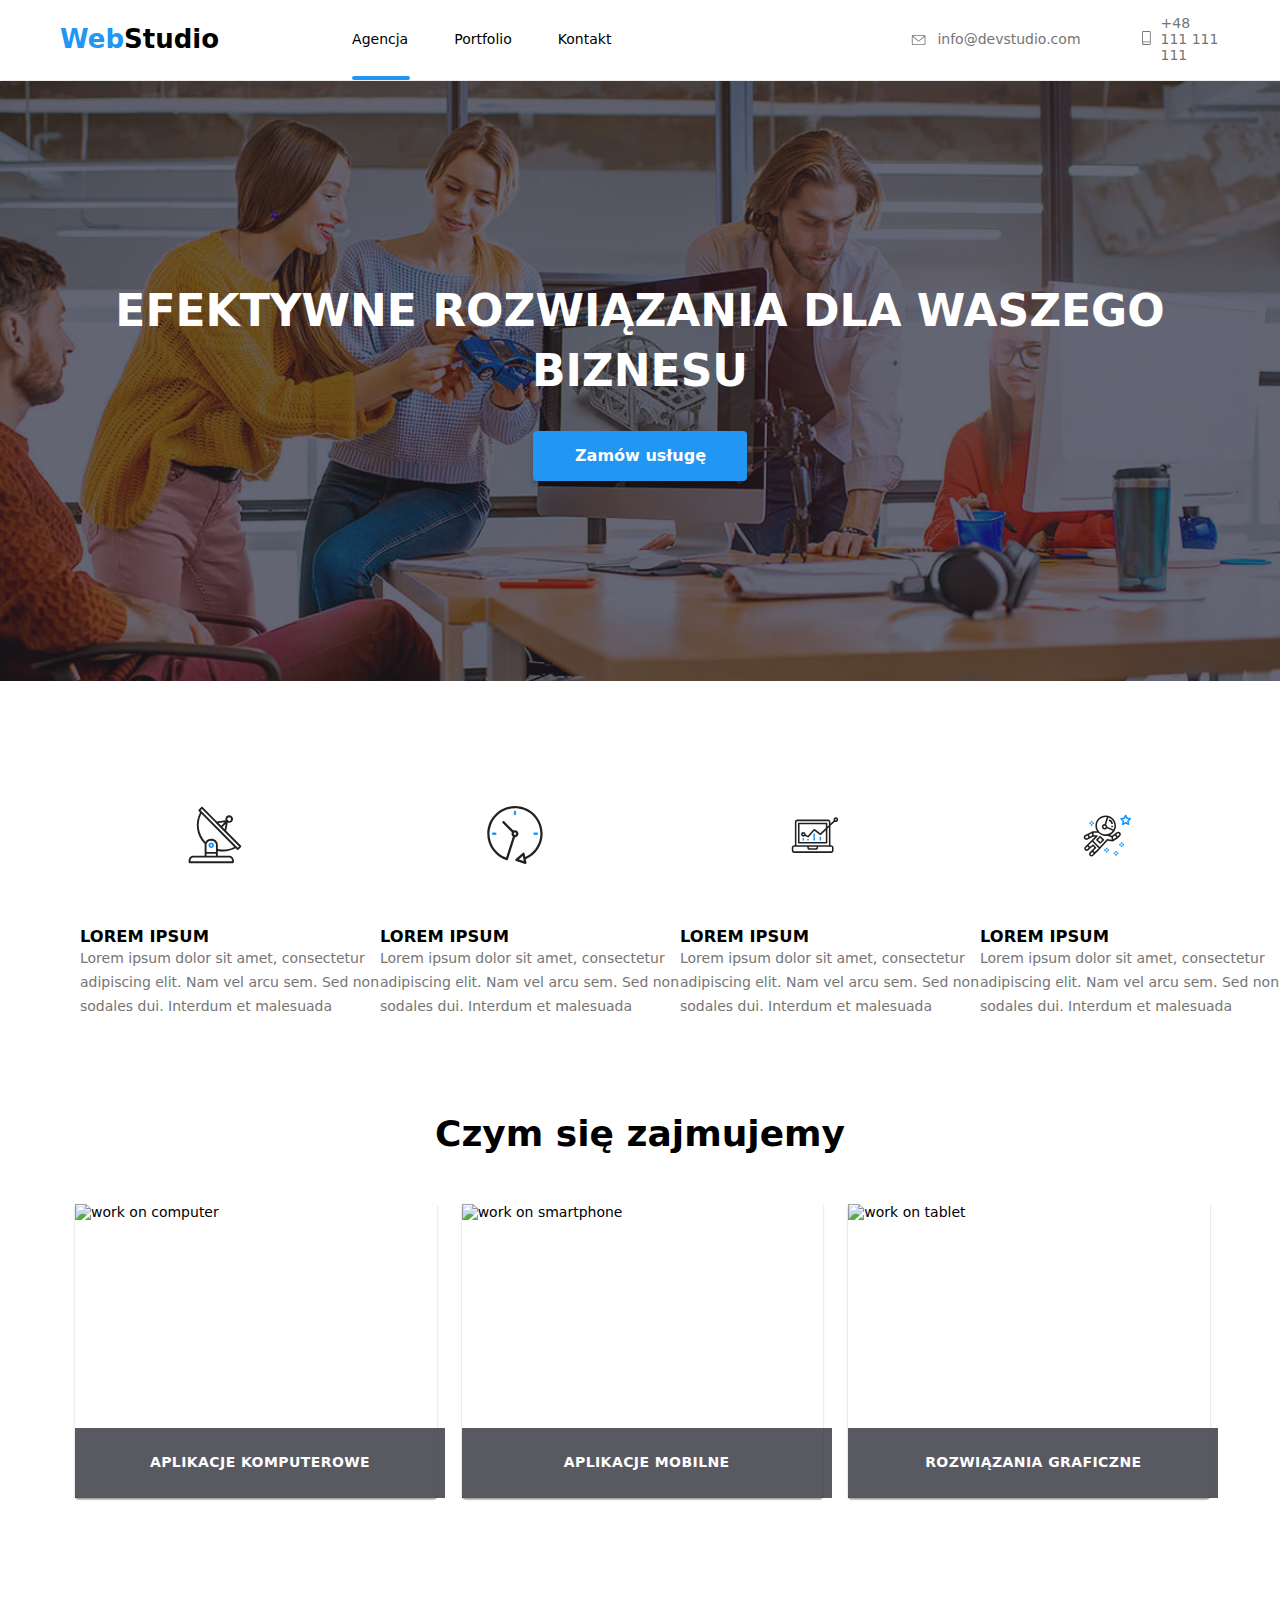
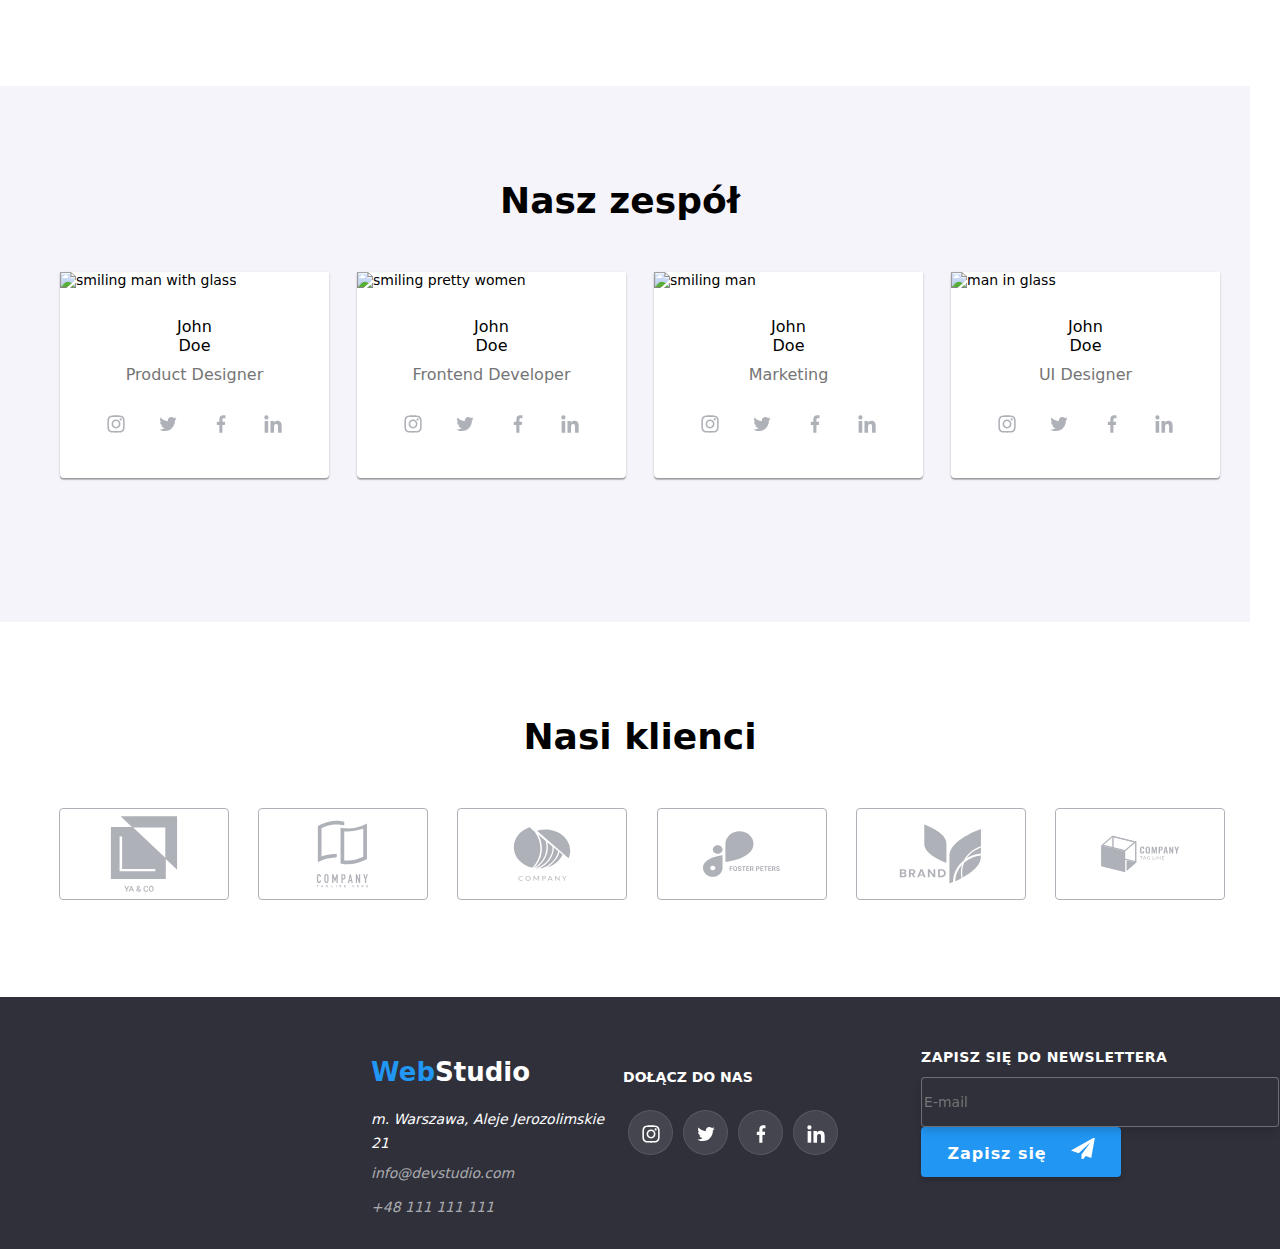
==== commit 024cf356: "small icons" ====
--- a/index.html
+++ b/index.html
@@ -87,68 +87,68 @@
         <div class="container">
           <ul class="responsibilities">
             <li>
-              <article>
-                <svg id="icon-antenna-1">
-                  <use
-                    xlink:href="./images/icons.svg#icon-antenna-1"
-                    width="270px"
-                    height="120px"
-                  ></use>
-                </svg>
-                <h3 class="responsibilities__subtitle">LOREM IPSUM</h3>
-                <p class="responsibilities__paragraph">
-                  Lorem ipsum dolor sit amet, consectetur adipiscing elit. Nam
-                  vel arcu sem. Sed non sodales dui. Interdum et malesuada
-                </p>
-              </article>
-            </li>
-            <li>
-              <article>
-                <svg id="clock-1">
-                  <use
-                    xlink:href="./images/icons.svg#icon-clock-1"
-                    width="270px"
-                    height="120px"
-                  ></use>
-                </svg>
-                <h3 class="responsibilities__subtitle">LOREM IPSUM</h3>
-                <p class="responsibilities__paragraph">
-                  Lorem ipsum dolor sit amet, consectetur adipiscing elit. Nam
-                  vel arcu sem. Sed non sodales dui. Interdum et malesuada
-                </p>
-              </article>
-            </li>
-            <li>
-              <article>
-                <svg id="diagram-1">
-                  <use
-                    xlink:href="./images/icons.svg#icon-diagram-1"
-                    width="270px"
-                    height="120px"
-                  ></use>
-                </svg>
-                <h3 class="responsibilities__subtitle">LOREM IPSUM</h3>
-                <p class="responsibilities__paragraph">
-                  Lorem ipsum dolor sit amet, consectetur adipiscing elit. Nam
-                  vel arcu sem. Sed non sodales dui. Interdum et malesuada
-                </p>
-              </article>
-            </li>
-            <li>
-              <article>
-                <svg id="astronaut-1">
-                  <use
-                    xlink:href="./images/icons.svg#icon-astronaut-1"
-                    width="270px"
-                    height="120px"
-                  ></use>
-                </svg>
-                <h3 class="responsibilities__subtitle">LOREM IPSUM</h3>
-                <p class="responsibilities__paragraph">
-                  Lorem ipsum dolor sit amet, consectetur adipiscing elit. Nam
-                  vel arcu sem. Sed non sodales dui. Interdum et malesuada
-                </p>
-              </article>
+              <svg class="" id="icon-antenna-1">
+                <use
+                  xlink:href="./images/icons.svg#icon-antenna-1"
+                  width="65.32px"
+                  height="70px"
+                  x="102.34"
+                  y="25"
+                ></use>
+              </svg>
+              <h3 class="responsibilities__subtitle">LOREM IPSUM</h3>
+              <p class="responsibilities__paragraph">
+                Lorem ipsum dolor sit amet, consectetur adipiscing elit. Nam vel
+                arcu sem. Sed non sodales dui. Interdum et malesuada
+              </p>
+            </li>
+            <li>
+              <svg id="clock-1">
+                <use
+                  xlink:href="./images/icons.svg#icon-clock-1"
+                  width="66.96px"
+                  height="70px"
+                  x="101.5"
+                  y="25"
+                ></use>
+              </svg>
+              <h3 class="responsibilities__subtitle">LOREM IPSUM</h3>
+              <p class="responsibilities__paragraph">
+                Lorem ipsum dolor sit amet, consectetur adipiscing elit. Nam vel
+                arcu sem. Sed non sodales dui. Interdum et malesuada
+              </p>
+            </li>
+            <li>
+              <svg id="diagram-1">
+                <use
+                  xlink:href="./images/icons.svg#icon-diagram-1"
+                  width="70px"
+                  height="53.69px"
+                  x="100"
+                  y="33.2"
+                ></use>
+              </svg>
+              <h3 class="responsibilities__subtitle">LOREM IPSUM</h3>
+              <p class="responsibilities__paragraph">
+                Lorem ipsum dolor sit amet, consectetur adipiscing elit. Nam vel
+                arcu sem. Sed non sodales dui. Interdum et malesuada
+              </p>
+            </li>
+            <li>
+              <svg id="astronaut-1">
+                <use
+                  xlink:href="./images/icons.svg#icon-astronaut-1"
+                  width="54.83px"
+                  height="60.66px"
+                  x="100"
+                  y="30.23"
+                ></use>
+              </svg>
+              <h3 class="responsibilities__subtitle">LOREM IPSUM</h3>
+              <p class="responsibilities__paragraph">
+                Lorem ipsum dolor sit amet, consectetur adipiscing elit. Nam vel
+                arcu sem. Sed non sodales dui. Interdum et malesuada
+              </p>
             </li>
           </ul>
 
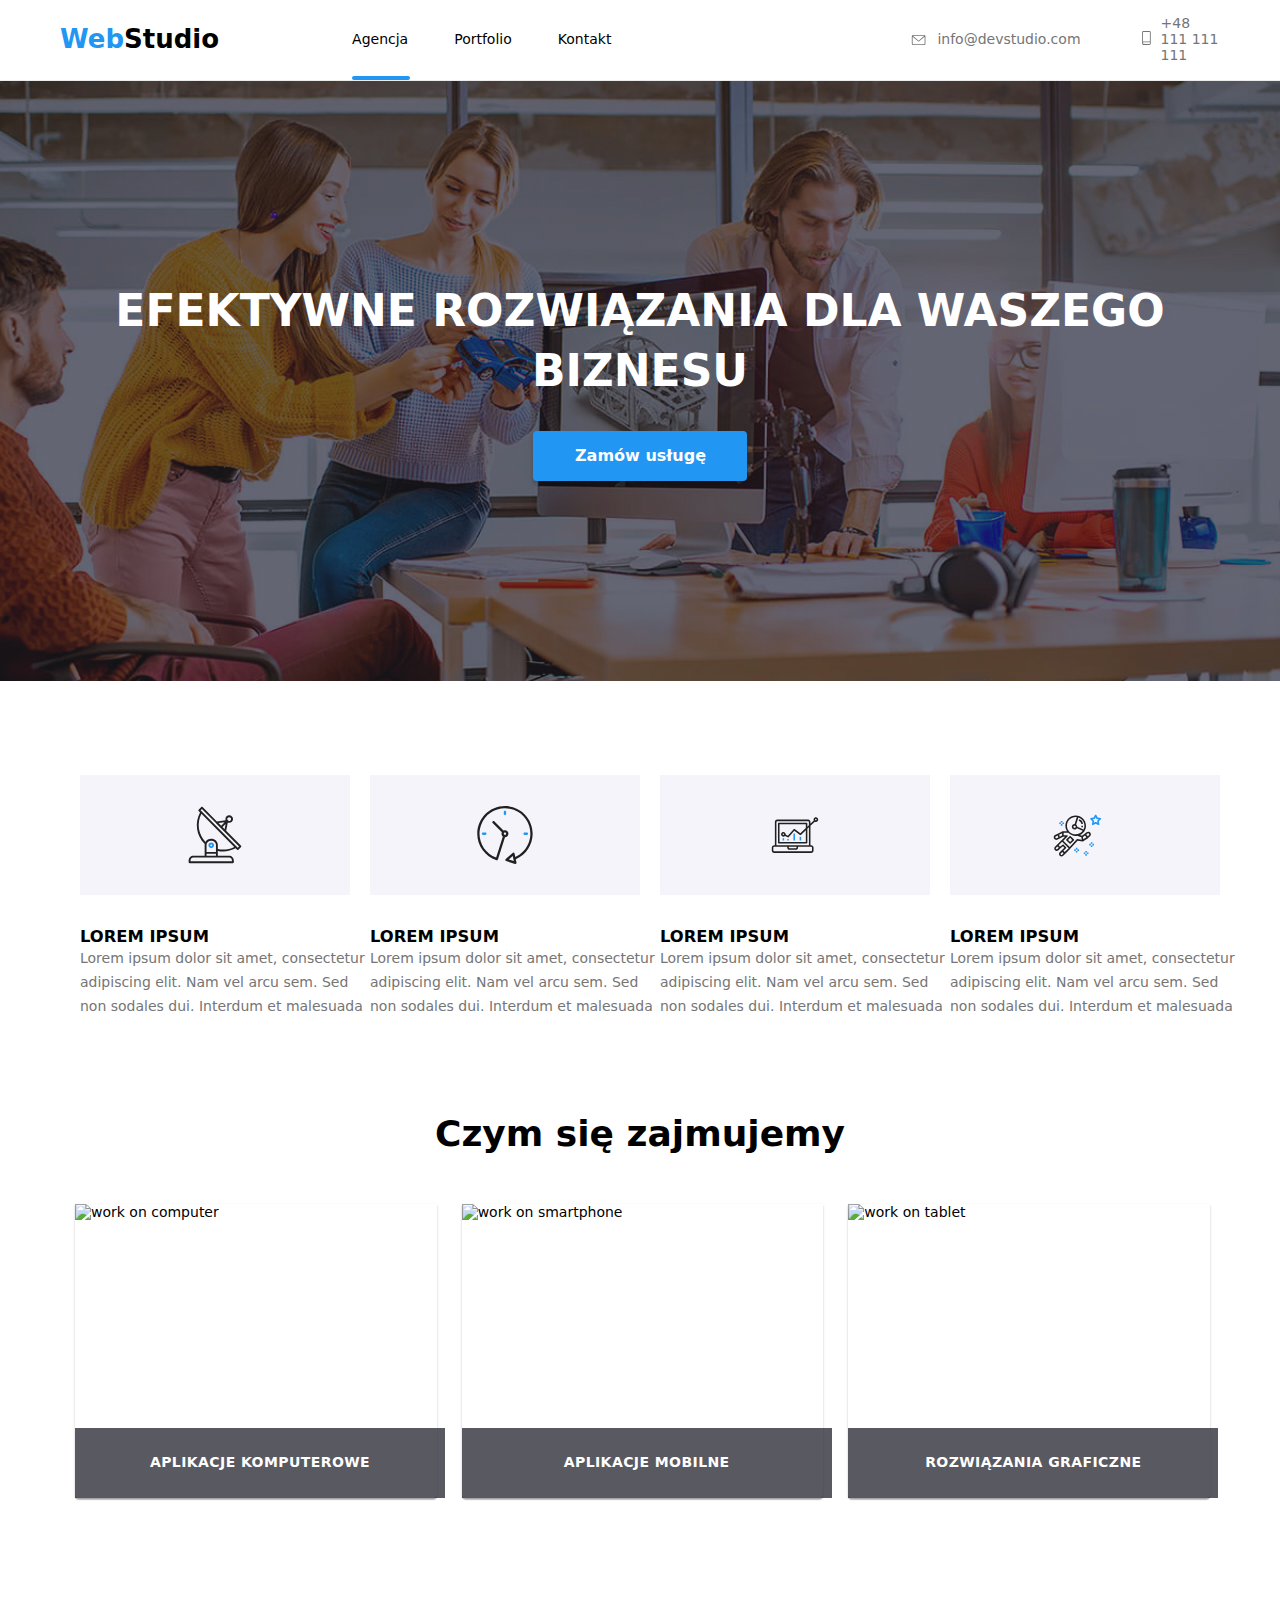
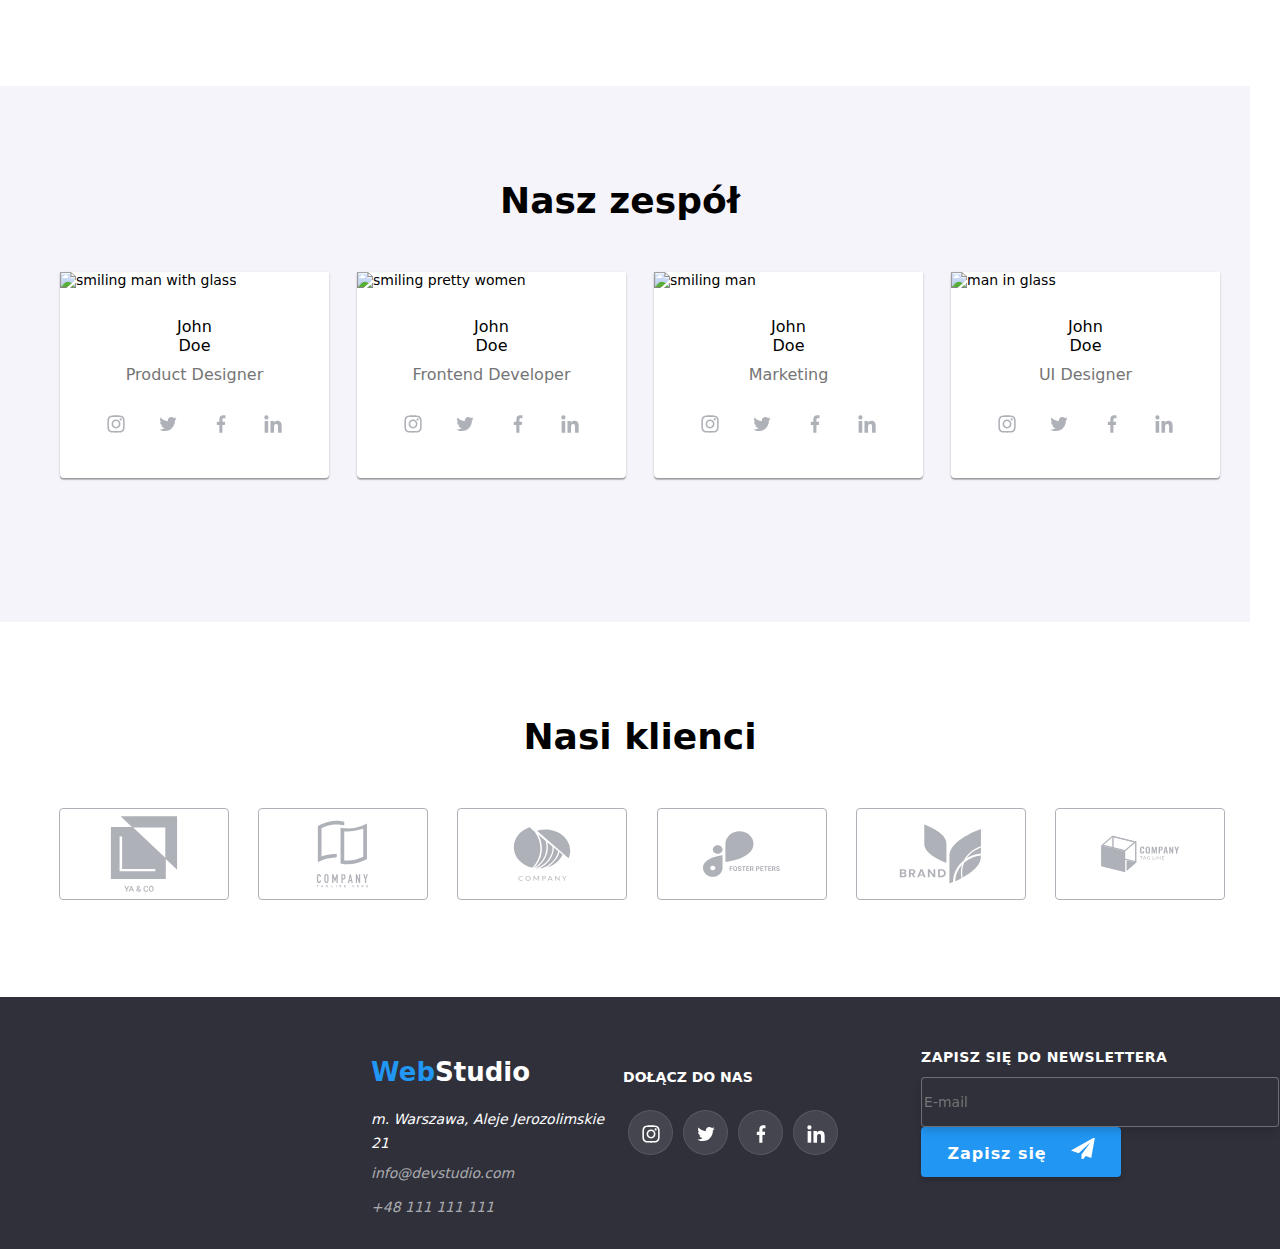
==== commit 68079937: "background-color -- icons & remove tag article" ====
--- a/index.html
+++ b/index.html
@@ -87,7 +87,7 @@
         <div class="container">
           <ul class="responsibilities">
             <li>
-              <svg class="" id="icon-antenna-1">
+              <svg class="responsibilities__icon--style" id="icon-antenna-1">
                 <use
                   xlink:href="./images/icons.svg#icon-antenna-1"
                   width="65.32px"
@@ -103,7 +103,7 @@
               </p>
             </li>
             <li>
-              <svg id="clock-1">
+              <svg class="responsibilities__icon--style" id="clock-1">
                 <use
                   xlink:href="./images/icons.svg#icon-clock-1"
                   width="66.96px"
@@ -119,7 +119,7 @@
               </p>
             </li>
             <li>
-              <svg id="diagram-1">
+              <svg class="responsibilities__icon--style" id="diagram-1">
                 <use
                   xlink:href="./images/icons.svg#icon-diagram-1"
                   width="70px"
@@ -135,7 +135,7 @@
               </p>
             </li>
             <li>
-              <svg id="astronaut-1">
+              <svg class="responsibilities__icon--style" id="astronaut-1">
                 <use
                   xlink:href="./images/icons.svg#icon-astronaut-1"
                   width="54.83px"
@@ -429,8 +429,7 @@
               </article>
             </li>
             <li>
-              <article class="our-team--style">
-                <figure>
+                <figure class="our-team--style">
                   <img
                     src="https://github.com/MichalBryla3/goit-markup-hw-01/blob/main/images/johndoe4.jpg?raw=true"
                     alt="man in glass"
@@ -504,7 +503,6 @@
                     </ul>
                   </figcaption>
                 </figure>
-              </article>
             </li>
           </ul>
         </div>
--- a/css/main.min.css
+++ b/css/main.min.css
@@ -1 +1 @@
-.visually-hidden{position:absolute !important;clip:rect(1px 1px 1px 1px);clip:rect(1px, 1px, 1px, 1px);padding:0 !important;border:0 !important;height:1px !important;width:1px !important;overflow:hidden}.is-hidden{opacity:0;visibility:hidden;pointer-events:none}:root{--background-color: white;--text-color: black;--font-size: 14px;--font-weight: 400;--font-style: normal;--font-family: "Roboto", "Raleway", sans-serif;--transition: cubic-bezier(0.4, 0, 0.2, 1);--color-button-close: rgb(255, 255, 255);--primary-color: #2196f3}*{-webkit-box-sizing:border-box;box-sizing:border-box;margin:auto;list-style:none}body{font-family:var(--font-family);color:var(--text-color);background-color:var(--background-color);font-size:var(--font-size);font-weight:var(--font-weight);font-style:var(--font-style)}.container{width:1200px;margin:auto}.footer-container{display:block;width:300px;margin-left:215px;margin:60px 0px 0px 371px}.section{padding:94px 0px}.logo{font-size:26px;text-decoration:none;font-weight:700;line-height:1.19;padding:24px 93px 25px 0px}.logo__header--first{color:var(--primary-color)}.logo__header--second{color:#000}.logo-footer--first{color:var(--primary-color);line-height:1.19}.logo-footer--second{color:#fff;line-height:1.19}.our-team__social-media{display:-webkit-box;display:-ms-flexbox;display:flex;-webkit-box-pack:center;-ms-flex-pack:center;justify-content:center;-webkit-box-align:center;-ms-flex-align:center;align-items:center;padding:0px 30px 30px}.our-team__social-icon--style{width:44px;height:44px;fill:#afb1b8;border-radius:50%}.our-team__social-icon--style:hover,.our-team__social-icon--style:focus,.our-team__social-icon--style:active{background-color:#2196f3;fill:#fff;-webkit-transition:-webkit-transform 250ms var(--transition);transition:-webkit-transform 250ms var(--transition);transition:transform 250ms var(--transition);transition:transform 250ms var(--transition), -webkit-transform 250ms var(--transition)}.form__backdrop--style{position:fixed;left:0;top:0;width:100%;height:100%;background-color:rgba(0,0,0,.2);-webkit-transition:opacity 250ms ease-in-out;transition:opacity 250ms ease-in-out}.modal{display:-webkit-box;display:-ms-flexbox;display:flex;position:absolute;width:528px;height:581px;top:50%;left:50%;-webkit-transform:translate(-50%, -50%);transform:translate(-50%, -50%);background:#fff;-webkit-box-shadow:0px 1px 3px rgba(0,0,0,.12),0px 1px 1px rgba(0,0,0,.14),0px 2px 1px rgba(0,0,0,.2);box-shadow:0px 1px 3px rgba(0,0,0,.12),0px 1px 1px rgba(0,0,0,.14),0px 2px 1px rgba(0,0,0,.2);border-radius:4px;-webkit-transition:-webkit-transform 3s;transition:-webkit-transform 3s;transition:transform 3s;transition:transform 3s, -webkit-transform 3s}.modal__checkbox--description a{color:#2196f3;font-weight:400;font-size:14px;line-height:24px;letter-spacing:.03em}.modal__checkbox--description::before{display:inline-block;content:"";width:16px;height:16px;outline:1px solid #212121;border-radius:2px}.modal__checkbox:checked+.modal__checkbox--description::before{background-color:#2196f3;background-image:url(../images/Vector.svg);background-repeat:no-repeat;background-position:50% 50%;outline:none;border-radius:2px}.form{margin:40px;display:-webkit-box;display:-ms-flexbox;display:flex;-webkit-box-orient:vertical;-webkit-box-direction:normal;-ms-flex-direction:column;flex-direction:column;width:448px}.form>label{width:448px;color:#757575;display:-webkit-box;display:-ms-flexbox;display:flex;-webkit-box-orient:vertical;-webkit-box-direction:normal;-ms-flex-direction:column;flex-direction:column;margin:5px;font-weight:400;font-size:12px;line-height:14px;letter-spacing:.01em}.form>h4{font-weight:700;font-size:20px;line-height:23px;text-align:center;letter-spacing:.03em;color:#212121;margin:0px}.form__label{border:1px solid rgba(33,33,33,.2);border-radius:4px;height:40px;padding-left:42px}.form input:active,.form input:focus{border:1px solid #2196f3;border-radius:4px;outline:none;-webkit-transition:-webkit-transform 250ms var(--transition);transition:-webkit-transform 250ms var(--transition);transition:transform 250ms var(--transition);transition:transform 250ms var(--transition), -webkit-transform 250ms var(--transition)}.form__textarea{height:120px;resize:none;padding:12px 0px 0px 16px}.form__textarea:active,.form__textarea:focus{border:1px solid #2196f3;border-radius:4px;outline:none;-webkit-transition:-webkit-transform 250ms var(--transition);transition:-webkit-transform 250ms var(--transition);transition:transform 250ms var(--transition);transition:transform 250ms var(--transition), -webkit-transform 250ms var(--transition)}.form label:focus-within{fill:#2196f3;-webkit-transition:-webkit-transform 250ms var(--transition);transition:-webkit-transform 250ms var(--transition);transition:transform 250ms var(--transition);transition:transform 250ms var(--transition), -webkit-transform 250ms var(--transition)}.form__icon1{position:absolute;left:57px;top:98px;height:11px;width:11px}.form__icon2{position:absolute;left:57px;top:161px;height:13px;width:13px}.form__icon3{position:absolute;left:57px;top:225px;height:15px;width:14px}.modal__button{position:absolute;right:8px;top:8px;width:30px;height:30px;border:1px solid rgba(0,0,0,.1);border-radius:50%;cursor:pointer;padding:9px;background-color:var(--color-button-close)}.modal__button--close-style{width:20px;height:20px}.modal__button--send{display:-webkit-box;display:-ms-flexbox;display:flex;-webkit-box-pack:center;-ms-flex-pack:center;justify-content:center;-webkit-box-align:center;-ms-flex-align:center;align-items:center}.modal__button--send:hover{-webkit-box-shadow:2px 2px 10px var(--darkgrey);box-shadow:2px 2px 10px var(--darkgrey);-webkit-transition:.3s;transition:.3s;background-color:var(--grey);-webkit-transform:scale(1.05) translateY(0.125rem);transform:scale(1.05) translateY(0.125rem);-webkit-transition:-webkit-transform 250ms var(--transition);transition:-webkit-transform 250ms var(--transition);transition:transform 250ms var(--transition);transition:transform 250ms var(--transition), -webkit-transform 250ms var(--transition)}.modal__button--send button{width:200px;height:50px;font-weight:700;font-size:16px;line-height:30px;color:#fff;background:var(--primary-color);-webkit-box-shadow:0px 4px 4px rgba(0,0,0,.15);box-shadow:0px 4px 4px rgba(0,0,0,.15);border-radius:4px;border:none}.page-header{font-weight:500;line-height:1.14;border-bottom:1px solid #ececec;margin-left:-40px}.page-header--nav{display:-webkit-box;display:-ms-flexbox;display:flex;-webkit-box-align:center;-ms-flex-align:center;align-items:center;margin:0px 250px 0px 40px}.page-header--location{display:-webkit-box;display:-ms-flexbox;display:flex;-webkit-box-pack:justify;-ms-flex-pack:justify;justify-content:space-between;-webkit-box-align:center;-ms-flex-align:center;align-items:center}.nav{display:-webkit-box;display:-ms-flexbox;display:flex;gap:46px}.contact-header{display:-webkit-box;display:-ms-flexbox;display:flex;gap:50px;margin-right:0px}.contact__date{display:-webkit-box;display:-ms-flexbox;display:flex;-webkit-box-pack:center;-ms-flex-pack:center;justify-content:center}.contact__date>a{color:#757575;fill:#757575;text-decoration:none}.contact__date:hover>a{color:var(--primary-color);fill:#2196f3}.contact__envelope-icon{display:-webkit-box;display:-ms-flexbox;display:flex;-webkit-box-pack:center;-ms-flex-pack:center;justify-content:center;-webkit-box-align:center;-ms-flex-align:center;align-items:center;margin:10px;width:16px;height:12px}.contact__smartphone-icon{margin:10px;width:10px;height:16px}.nav__link{text-decoration:none;cursor:pointer;color:#000}.nav__link:focus,.nav__link:active,.nav__link:hover{color:var(--primary-color);fill:var(--primary-color);-webkit-transition:-webkit-transform 250ms var(--transition);transition:-webkit-transform 250ms var(--transition);transition:transform 250ms var(--transition);transition:transform 250ms var(--transition), -webkit-transform 250ms var(--transition)}.nav__link--underline::after{position:absolute;display:block;content:"";width:58px;height:4px;border-radius:2px;background-color:var(--primary-color);margin-top:28px}.underline-agency::after{position:absolute;display:block;content:"";width:53px;height:4px;border-radius:2px;background-color:#2196f3;margin-top:28px}.tittle{font-size:36px;font-weight:700;line-height:1.16;text-align:center;padding-bottom:50px}.effectiv-business{background-color:#2f303a;height:600px;width:100%;display:-webkit-box;display:-ms-flexbox;display:flex;text-align:center;background-image:-webkit-gradient(linear, left bottom, left top, from(rgba(47, 48, 58, 0.4)), to(rgba(47, 48, 58, 0.4))),url("../images/background-image.jpg");background-image:linear-gradient(0deg, rgba(47, 48, 58, 0.4) 0%, rgba(47, 48, 58, 0.4) 100%),url("../images/background-image.jpg");background-repeat:no-repeat;background-size:1600px;background-position:50% 50%}.effectiv-business__title{font-size:44px;color:#fff;font-weight:900;line-height:1.36;border:200px 452px 280px 452px}.effectiv-business__title--button{cursor:pointer;font-weight:700;font-size:16px;color:#fff;background-color:var(--primary-color);line-height:1.87;border-radius:4px;-webkit-box-shadow:0px 4px 4px rgba(0,0,0,.15);box-shadow:0px 4px 4px rgba(0,0,0,.15);border-style:none;padding:10px 41px 10px 42px;margin-top:30px}.responsibilities{display:-webkit-box;display:-ms-flexbox;display:flex;-ms-flex-pack:distribute;justify-content:space-around;padding-bottom:94px}.responsibilities__paragraph{color:#757575;line-height:1.71}.responsibilities__picture{padding:0px;-webkit-box-shadow:0px 1px 3px rgba(0,0,0,.12),0px 1px 1px rgba(0,0,0,.14),0px 2px 1px rgba(0,0,0,.2);box-shadow:0px 1px 3px rgba(0,0,0,.12),0px 1px 1px rgba(0,0,0,.14),0px 2px 1px rgba(0,0,0,.2);border-radius:0px 0px 4px 4px;gap:50px;width:370px;height:294px;margin:0px 30px 0px -5px}.responsibilities__label{display:-webkit-box;display:-ms-flexbox;display:flex;-webkit-box-pack:center;-ms-flex-pack:center;justify-content:center;-webkit-box-align:center;-ms-flex-align:center;align-items:center;font-weight:700;font-size:14px;line-height:1.14;letter-spacing:.03em;text-transform:uppercase;color:#fff;position:absolute;width:370px;height:70px;top:1428px;background-color:rgba(47,48,58,.8)}.our-team{background-color:#f5f4fa;padding-bottom:50px;margin-left:-10px;margin-right:30px}.our-team--style{background-color:#fff;-webkit-box-shadow:0px 1px 3px rgba(0,0,0,.12),0px 1px 1px rgba(0,0,0,.14),0px 2px 1px rgba(0,0,0,.2);box-shadow:0px 1px 3px rgba(0,0,0,.12),0px 1px 1px rgba(0,0,0,.14),0px 2px 1px rgba(0,0,0,.2);border-radius:0px 0px 4px 4px}.our-team__list{display:-webkit-box;display:-ms-flexbox;display:flex;-webkit-box-pack:center;-ms-flex-pack:center;justify-content:center;gap:28px;padding-bottom:94px}.our-team__title{font-size:16px;font-weight:500;line-height:1.18;text-align:center;padding:30px 99px 10px}.our-team__body{font-size:16px;color:#757575;line-height:1.18;text-align:center;padding-bottom:16px}.our-clients{display:-webkit-box;display:-ms-flexbox;display:flex;padding:0px}.our-clients>li:last-child{margin-right:15px}.our-clients>li{display:-webkit-box;display:-ms-flexbox;display:flex;-webkit-box-pack:justify;-ms-flex-pack:justify;justify-content:space-between}.our-clients>li:first-child{margin-left:19px}.our-clients__picture{width:170px;height:92px;border:1px solid #afb1b8;border-radius:4px;background-color:#fff;fill:#afb1b8}.our-clients__picture:active,.our-clients__picture:hover,.our-clients__picture:focus{fill:var(--primary-color);border-color:var(--primary-color);-webkit-transition:-webkit-transform 250ms var(--transition);transition:-webkit-transform 250ms var(--transition);transition:transform 250ms var(--transition);transition:transform 250ms var(--transition), -webkit-transform 250ms var(--transition)}.button{display:-webkit-box;display:-ms-flexbox;display:flex;gap:8px;-webkit-box-pack:center;-ms-flex-pack:center;justify-content:center;padding-bottom:50px}.button__body{cursor:pointer;background-color:#f5f4fa;font-weight:500;font-size:16px;line-height:1.62;border-radius:4px;border-style:none;padding:6px 22px}.button__body:focus,.button__body:hover{color:#fff;background-color:var(--primary-color);-webkit-transition:-webkit-transform 250ms var(--transition);transition:-webkit-transform 250ms var(--transition);transition:transform 250ms var(--transition);transition:transform 250ms var(--transition), -webkit-transform 250ms var(--transition)}.list{display:-webkit-box;display:-ms-flexbox;display:flex;-ms-flex-wrap:wrap;flex-wrap:wrap;padding:0px;gap:30px;-webkit-column-gap:15px;-moz-column-gap:15px;column-gap:15px;margin-left:16px;margin-right:10px}.list__item--card{position:relative;padding:0;text-align:left;width:370px;height:300px;-webkit-transition:-webkit-transform 250ms cubic-bezier(0.4, 0, 0.2, 1);transition:-webkit-transform 250ms cubic-bezier(0.4, 0, 0.2, 1);transition:transform 250ms cubic-bezier(0.4, 0, 0.2, 1);transition:transform 250ms cubic-bezier(0.4, 0, 0.2, 1), -webkit-transform 250ms cubic-bezier(0.4, 0, 0.2, 1);overflow:hidden;cursor:pointer}.list__item:hover{-webkit-box-shadow:0px 1px 1px rgba(0,0,0,.12),0px 4px 4px rgba(0,0,0,.06),1px 4px 6px rgba(0,0,0,.16);box-shadow:0px 1px 1px rgba(0,0,0,.12),0px 4px 4px rgba(0,0,0,.06),1px 4px 6px rgba(0,0,0,.16);-webkit-transition:-webkit-transform 250ms var(--transition);transition:-webkit-transform 250ms var(--transition);transition:transform 250ms var(--transition);transition:transform 250ms var(--transition), -webkit-transform 250ms var(--transition)}.list__item--hidden-card:hover .list__item--card .list__item--overlay-card{-webkit-transform:translateY(0%);transform:translateY(0%);background-color:rgba(33,150,243,.9);-webkit-transition:-webkit-transform 250ms var(--transition);transition:-webkit-transform 250ms var(--transition);transition:transform 250ms var(--transition);transition:transform 250ms var(--transition), -webkit-transform 250ms var(--transition)}.list__item--hidden-card{border:1px solid #eee;margin-right:0px;margin-left:0px}.list__item--overlay-card{position:absolute;top:0;left:0;width:100%;height:294px;-webkit-transform:translateY(100%);transform:translateY(100%);-webkit-transition:-webkit-transform 250ms cubic-bezier(0.4, 0, 0.2, 1);transition:-webkit-transform 250ms cubic-bezier(0.4, 0, 0.2, 1);transition:transform 250ms cubic-bezier(0.4, 0, 0.2, 1);transition:transform 250ms cubic-bezier(0.4, 0, 0.2, 1), -webkit-transform 250ms cubic-bezier(0.4, 0, 0.2, 1)}.list__item--overlay-card>p{color:#fff;padding:49px 45px 49px 24px;font-weight:400;font-size:18px;line-height:1.56;letter-spacing:.03em}.list__item--card-description{display:block;text-align:left;padding:20px 24px 20px 24px}.list__item--title{font-size:18px;font-weight:700;color:#212121;line-height:2}.list__item--text{font-size:16px;color:#757575;line-height:1.87}.footer-social-media--style{margin:72px 0px}.footer-social-media__icons{display:-webkit-box;display:-ms-flexbox;display:flex;-webkit-box-pack:start;-ms-flex-pack:start;justify-content:flex-start;padding:0px}.footer-social-media__icons--style{display:-webkit-box;display:-ms-flexbox;display:flex;-webkit-box-pack:center;-ms-flex-pack:center;justify-content:center;-webkit-box-align:center;-ms-flex-align:center;align-items:center;background:rgba(255,255,255,.1);width:45px;height:45px;border:1px solid rgba(255,255,255,.1);border-radius:50%;margin:5px;fill:rgba(255,255,255,.1)}.footer-social-media__icons--style:hover,.footer-social-media__icons--style:focus,.footer-social-media__icons--style:active{background-color:#2196f3;-webkit-transition:-webkit-transform 250ms var(--transition);transition:-webkit-transform 250ms var(--transition);transition:transform 250ms var(--transition);transition:transform 250ms var(--transition), -webkit-transform 250ms var(--transition)}.footer-social-media__title{font-size:14px;font-weight:700;color:#fff;text-align:left;padding:0px 0px 20px 0}.footer{display:-webkit-box;display:-ms-flexbox;display:flex;background-color:#2f303a;height:252px}.footer__address{color:#fff;line-height:1.71;padding-top:20px}.footer__address--style{padding:0px}.footer__address--style>li{padding:9px 0px}.footer__icon--size{width:44px;height:44px;fill:#fff}.nav__link--contact-footer{color:rgba(255,255,255,.6)}.newsletter{margin:0px 0px 20px 78px;display:-webkit-box;display:-ms-flexbox;display:flex;justify-self:baseline;-webkit-box-align:baseline;-ms-flex-align:baseline;align-items:baseline}.newsletter__title{color:#fff;text-transform:uppercase;letter-spacing:.03em;font-weight:700;line-height:16px;padding:0px 0px 12px 0px}.newsletter__input{width:358px;height:50px;border:1px solid rgba(255,255,255,.3);-webkit-filter:drop-shadow(0px 4px 4px rgba(0, 0, 0, 0.15));filter:drop-shadow(0px 4px 4px rgba(0, 0, 0, 0.15));border-radius:4px;background-color:#2f303a;color:#fff}.newsletter-button{width:200px;height:50px;font-weight:700;font-size:16px;line-height:30px;letter-spacing:.06em;color:#fff;background:#2196f3;-webkit-box-shadow:0px 4px 4px rgba(0,0,0,.15);box-shadow:0px 4px 4px rgba(0,0,0,.15);border-radius:4px;border:hidden;fill:#fff;cursor:pointer;padding-top:2px}.newsletter-button:hover,.newsletter-button:active,.newsletter-buttonn:focus{background-color:#fff;color:#2196f3;fill:#2196f3;-webkit-transform:scale(1.05) translateY(0.125rem);transform:scale(1.05) translateY(0.125rem);-webkit-transition:-webkit-transform 250ms var(--transition);transition:-webkit-transform 250ms var(--transition);transition:transform 250ms var(--transition);transition:transform 250ms var(--transition), -webkit-transform 250ms var(--transition)}.newsletter-button__icon{display:-webkit-inline-box;display:-ms-inline-flexbox;display:inline-flex;-webkit-box-pack:baseline;-ms-flex-pack:baseline;justify-content:baseline;-webkit-box-align:baseline;-ms-flex-align:baseline;align-items:baseline;height:24px;width:24px;margin-left:24px}/*# sourceMappingURL=main.min.css.map */+.visually-hidden{position:absolute !important;clip:rect(1px 1px 1px 1px);clip:rect(1px, 1px, 1px, 1px);padding:0 !important;border:0 !important;height:1px !important;width:1px !important;overflow:hidden}.is-hidden{opacity:0;visibility:hidden;pointer-events:none}:root{--background-color: white;--text-color: black;--font-size: 14px;--font-weight: 400;--font-style: normal;--font-family: "Roboto", "Raleway", sans-serif;--transition: cubic-bezier(0.4, 0, 0.2, 1);--color-button-close: rgb(255, 255, 255);--primary-color: #2196f3}*{-webkit-box-sizing:border-box;box-sizing:border-box;margin:auto;list-style:none}body{font-family:var(--font-family);color:var(--text-color);background-color:var(--background-color);font-size:var(--font-size);font-weight:var(--font-weight);font-style:var(--font-style)}.container{width:1200px;margin:auto}.footer-container{display:block;width:300px;margin-left:215px;margin:60px 0px 0px 371px}.section{padding:94px 0px}.logo{font-size:26px;text-decoration:none;font-weight:700;line-height:1.19;padding:24px 93px 25px 0px}.logo__header--first{color:var(--primary-color)}.logo__header--second{color:#000}.logo-footer--first{color:var(--primary-color);line-height:1.19}.logo-footer--second{color:#fff;line-height:1.19}.our-team__social-media{display:-webkit-box;display:-ms-flexbox;display:flex;-webkit-box-pack:center;-ms-flex-pack:center;justify-content:center;-webkit-box-align:center;-ms-flex-align:center;align-items:center;padding:0px 30px 30px}.our-team__social-icon--style{width:44px;height:44px;fill:#afb1b8;border-radius:50%}.our-team__social-icon--style:hover,.our-team__social-icon--style:focus,.our-team__social-icon--style:active{background-color:#2196f3;fill:#fff;-webkit-transition:-webkit-transform 250ms var(--transition);transition:-webkit-transform 250ms var(--transition);transition:transform 250ms var(--transition);transition:transform 250ms var(--transition), -webkit-transform 250ms var(--transition)}.form__backdrop--style{position:fixed;left:0;top:0;width:100%;height:100%;background-color:rgba(0,0,0,.2);-webkit-transition:opacity 250ms ease-in-out;transition:opacity 250ms ease-in-out}.modal{display:-webkit-box;display:-ms-flexbox;display:flex;position:absolute;width:528px;height:581px;top:50%;left:50%;-webkit-transform:translate(-50%, -50%);transform:translate(-50%, -50%);background:#fff;-webkit-box-shadow:0px 1px 3px rgba(0,0,0,.12),0px 1px 1px rgba(0,0,0,.14),0px 2px 1px rgba(0,0,0,.2);box-shadow:0px 1px 3px rgba(0,0,0,.12),0px 1px 1px rgba(0,0,0,.14),0px 2px 1px rgba(0,0,0,.2);border-radius:4px;-webkit-transition:-webkit-transform 3s;transition:-webkit-transform 3s;transition:transform 3s;transition:transform 3s, -webkit-transform 3s}.modal__checkbox--description a{color:#2196f3;font-weight:400;font-size:14px;line-height:24px;letter-spacing:.03em}.modal__checkbox--description::before{display:inline-block;content:"";width:16px;height:16px;outline:1px solid #212121;border-radius:2px}.modal__checkbox:checked+.modal__checkbox--description::before{background-color:#2196f3;background-image:url(../images/Vector.svg);background-repeat:no-repeat;background-position:50% 50%;outline:none;border-radius:2px}.form{margin:40px;display:-webkit-box;display:-ms-flexbox;display:flex;-webkit-box-orient:vertical;-webkit-box-direction:normal;-ms-flex-direction:column;flex-direction:column;width:448px}.form>label{width:448px;color:#757575;display:-webkit-box;display:-ms-flexbox;display:flex;-webkit-box-orient:vertical;-webkit-box-direction:normal;-ms-flex-direction:column;flex-direction:column;margin:5px;font-weight:400;font-size:12px;line-height:14px;letter-spacing:.01em}.form>h4{font-weight:700;font-size:20px;line-height:23px;text-align:center;letter-spacing:.03em;color:#212121;margin:0px}.form__label{border:1px solid rgba(33,33,33,.2);border-radius:4px;height:40px;padding-left:42px}.form input:active,.form input:focus{border:1px solid #2196f3;border-radius:4px;outline:none;-webkit-transition:-webkit-transform 250ms var(--transition);transition:-webkit-transform 250ms var(--transition);transition:transform 250ms var(--transition);transition:transform 250ms var(--transition), -webkit-transform 250ms var(--transition)}.form__textarea{height:120px;resize:none;padding:12px 0px 0px 16px}.form__textarea:active,.form__textarea:focus{border:1px solid #2196f3;border-radius:4px;outline:none;-webkit-transition:-webkit-transform 250ms var(--transition);transition:-webkit-transform 250ms var(--transition);transition:transform 250ms var(--transition);transition:transform 250ms var(--transition), -webkit-transform 250ms var(--transition)}.form label:focus-within{fill:#2196f3;-webkit-transition:-webkit-transform 250ms var(--transition);transition:-webkit-transform 250ms var(--transition);transition:transform 250ms var(--transition);transition:transform 250ms var(--transition), -webkit-transform 250ms var(--transition)}.form__icon1{position:absolute;left:57px;top:98px;height:11px;width:11px}.form__icon2{position:absolute;left:57px;top:161px;height:13px;width:13px}.form__icon3{position:absolute;left:57px;top:225px;height:15px;width:14px}.modal__button{position:absolute;right:8px;top:8px;width:30px;height:30px;border:1px solid rgba(0,0,0,.1);border-radius:50%;cursor:pointer;padding:9px;background-color:var(--color-button-close)}.modal__button--close-style{width:20px;height:20px}.modal__button--send{display:-webkit-box;display:-ms-flexbox;display:flex;-webkit-box-pack:center;-ms-flex-pack:center;justify-content:center;-webkit-box-align:center;-ms-flex-align:center;align-items:center}.modal__button--send:hover{-webkit-box-shadow:2px 2px 10px var(--darkgrey);box-shadow:2px 2px 10px var(--darkgrey);-webkit-transition:.3s;transition:.3s;background-color:var(--grey);-webkit-transform:scale(1.05) translateY(0.125rem);transform:scale(1.05) translateY(0.125rem);-webkit-transition:-webkit-transform 250ms var(--transition);transition:-webkit-transform 250ms var(--transition);transition:transform 250ms var(--transition);transition:transform 250ms var(--transition), -webkit-transform 250ms var(--transition)}.modal__button--send button{width:200px;height:50px;font-weight:700;font-size:16px;line-height:30px;color:#fff;background:var(--primary-color);-webkit-box-shadow:0px 4px 4px rgba(0,0,0,.15);box-shadow:0px 4px 4px rgba(0,0,0,.15);border-radius:4px;border:none}.page-header{font-weight:500;line-height:1.14;border-bottom:1px solid #ececec;margin-left:-40px}.page-header--nav{display:-webkit-box;display:-ms-flexbox;display:flex;-webkit-box-align:center;-ms-flex-align:center;align-items:center;margin:0px 250px 0px 40px}.page-header--location{display:-webkit-box;display:-ms-flexbox;display:flex;-webkit-box-pack:justify;-ms-flex-pack:justify;justify-content:space-between;-webkit-box-align:center;-ms-flex-align:center;align-items:center}.nav{display:-webkit-box;display:-ms-flexbox;display:flex;gap:46px}.contact-header{display:-webkit-box;display:-ms-flexbox;display:flex;gap:50px;margin-right:0px}.contact__date{display:-webkit-box;display:-ms-flexbox;display:flex;-webkit-box-pack:center;-ms-flex-pack:center;justify-content:center}.contact__date>a{color:#757575;fill:#757575;text-decoration:none}.contact__date:hover>a{color:var(--primary-color);fill:#2196f3}.contact__envelope-icon{display:-webkit-box;display:-ms-flexbox;display:flex;-webkit-box-pack:center;-ms-flex-pack:center;justify-content:center;-webkit-box-align:center;-ms-flex-align:center;align-items:center;margin:10px;width:16px;height:12px}.contact__smartphone-icon{margin:10px;width:10px;height:16px}.nav__link{text-decoration:none;cursor:pointer;color:#000}.nav__link:focus,.nav__link:active,.nav__link:hover{color:var(--primary-color);fill:var(--primary-color);-webkit-transition:-webkit-transform 250ms var(--transition);transition:-webkit-transform 250ms var(--transition);transition:transform 250ms var(--transition);transition:transform 250ms var(--transition), -webkit-transform 250ms var(--transition)}.nav__link--underline::after{position:absolute;display:block;content:"";width:58px;height:4px;border-radius:2px;background-color:var(--primary-color);margin-top:28px}.underline-agency::after{position:absolute;display:block;content:"";width:53px;height:4px;border-radius:2px;background-color:#2196f3;margin-top:28px}.tittle{font-size:36px;font-weight:700;line-height:1.16;text-align:center;padding-bottom:50px}.effectiv-business{background-color:#2f303a;height:600px;width:100%;display:-webkit-box;display:-ms-flexbox;display:flex;text-align:center;background-image:-webkit-gradient(linear, left bottom, left top, from(rgba(47, 48, 58, 0.4)), to(rgba(47, 48, 58, 0.4))),url("../images/background-image.jpg");background-image:linear-gradient(0deg, rgba(47, 48, 58, 0.4) 0%, rgba(47, 48, 58, 0.4) 100%),url("../images/background-image.jpg");background-repeat:no-repeat;background-size:1600px;background-position:50% 50%}.effectiv-business__title{font-size:44px;color:#fff;font-weight:900;line-height:1.36;border:200px 452px 280px 452px}.effectiv-business__title--button{cursor:pointer;font-weight:700;font-size:16px;color:#fff;background-color:var(--primary-color);line-height:1.87;border-radius:4px;-webkit-box-shadow:0px 4px 4px rgba(0,0,0,.15);box-shadow:0px 4px 4px rgba(0,0,0,.15);border-style:none;padding:10px 41px 10px 42px;margin-top:30px}.responsibilities{display:-webkit-box;display:-ms-flexbox;display:flex;-ms-flex-pack:distribute;justify-content:space-around;padding-bottom:94px}.responsibilities__icon--style{background-color:#f5f4fa;width:270px;height:120px;margin-bottom:30px}.responsibilities__paragraph{color:#757575;line-height:1.71}.responsibilities__picture{padding:0px;-webkit-box-shadow:0px 1px 3px rgba(0,0,0,.12),0px 1px 1px rgba(0,0,0,.14),0px 2px 1px rgba(0,0,0,.2);box-shadow:0px 1px 3px rgba(0,0,0,.12),0px 1px 1px rgba(0,0,0,.14),0px 2px 1px rgba(0,0,0,.2);border-radius:0px 0px 4px 4px;gap:50px;width:370px;height:294px;margin:0px 30px 0px -5px}.responsibilities__label{display:-webkit-box;display:-ms-flexbox;display:flex;-webkit-box-pack:center;-ms-flex-pack:center;justify-content:center;-webkit-box-align:center;-ms-flex-align:center;align-items:center;font-weight:700;font-size:14px;line-height:1.14;letter-spacing:.03em;text-transform:uppercase;color:#fff;position:absolute;width:370px;height:70px;top:1428px;background-color:rgba(47,48,58,.8)}.our-team{background-color:#f5f4fa;padding-bottom:50px;margin-left:-10px;margin-right:30px}.our-team--style{background-color:#fff;-webkit-box-shadow:0px 1px 3px rgba(0,0,0,.12),0px 1px 1px rgba(0,0,0,.14),0px 2px 1px rgba(0,0,0,.2);box-shadow:0px 1px 3px rgba(0,0,0,.12),0px 1px 1px rgba(0,0,0,.14),0px 2px 1px rgba(0,0,0,.2);border-radius:0px 0px 4px 4px}.our-team__list{display:-webkit-box;display:-ms-flexbox;display:flex;-webkit-box-pack:center;-ms-flex-pack:center;justify-content:center;gap:28px;padding-bottom:94px}.our-team__title{font-size:16px;font-weight:500;line-height:1.18;text-align:center;padding:30px 99px 10px}.our-team__body{font-size:16px;color:#757575;line-height:1.18;text-align:center;padding-bottom:16px}.our-clients{display:-webkit-box;display:-ms-flexbox;display:flex;padding:0px}.our-clients>li:last-child{margin-right:15px}.our-clients>li{display:-webkit-box;display:-ms-flexbox;display:flex;-webkit-box-pack:justify;-ms-flex-pack:justify;justify-content:space-between}.our-clients>li:first-child{margin-left:19px}.our-clients__picture{width:170px;height:92px;border:1px solid #afb1b8;border-radius:4px;background-color:#fff;fill:#afb1b8}.our-clients__picture:active,.our-clients__picture:hover,.our-clients__picture:focus{fill:var(--primary-color);border-color:var(--primary-color);-webkit-transition:-webkit-transform 250ms var(--transition);transition:-webkit-transform 250ms var(--transition);transition:transform 250ms var(--transition);transition:transform 250ms var(--transition), -webkit-transform 250ms var(--transition)}.button{display:-webkit-box;display:-ms-flexbox;display:flex;gap:8px;-webkit-box-pack:center;-ms-flex-pack:center;justify-content:center;padding-bottom:50px}.button__body{cursor:pointer;background-color:#f5f4fa;font-weight:500;font-size:16px;line-height:1.62;border-radius:4px;border-style:none;padding:6px 22px}.button__body:focus,.button__body:hover{color:#fff;background-color:var(--primary-color);-webkit-transition:-webkit-transform 250ms var(--transition);transition:-webkit-transform 250ms var(--transition);transition:transform 250ms var(--transition);transition:transform 250ms var(--transition), -webkit-transform 250ms var(--transition)}.list{display:-webkit-box;display:-ms-flexbox;display:flex;-ms-flex-wrap:wrap;flex-wrap:wrap;padding:0px;gap:30px;-webkit-column-gap:15px;-moz-column-gap:15px;column-gap:15px;margin-left:16px;margin-right:10px}.list__item--card{position:relative;padding:0;text-align:left;width:370px;height:300px;-webkit-transition:-webkit-transform 250ms cubic-bezier(0.4, 0, 0.2, 1);transition:-webkit-transform 250ms cubic-bezier(0.4, 0, 0.2, 1);transition:transform 250ms cubic-bezier(0.4, 0, 0.2, 1);transition:transform 250ms cubic-bezier(0.4, 0, 0.2, 1), -webkit-transform 250ms cubic-bezier(0.4, 0, 0.2, 1);overflow:hidden;cursor:pointer}.list__item:hover{-webkit-box-shadow:0px 1px 1px rgba(0,0,0,.12),0px 4px 4px rgba(0,0,0,.06),1px 4px 6px rgba(0,0,0,.16);box-shadow:0px 1px 1px rgba(0,0,0,.12),0px 4px 4px rgba(0,0,0,.06),1px 4px 6px rgba(0,0,0,.16);-webkit-transition:-webkit-transform 250ms var(--transition);transition:-webkit-transform 250ms var(--transition);transition:transform 250ms var(--transition);transition:transform 250ms var(--transition), -webkit-transform 250ms var(--transition)}.list__item--hidden-card:hover .list__item--card .list__item--overlay-card{-webkit-transform:translateY(0%);transform:translateY(0%);background-color:rgba(33,150,243,.9);-webkit-transition:-webkit-transform 250ms var(--transition);transition:-webkit-transform 250ms var(--transition);transition:transform 250ms var(--transition);transition:transform 250ms var(--transition), -webkit-transform 250ms var(--transition)}.list__item--hidden-card{border:1px solid #eee;margin-right:0px;margin-left:0px}.list__item--overlay-card{position:absolute;top:0;left:0;width:100%;height:294px;-webkit-transform:translateY(100%);transform:translateY(100%);-webkit-transition:-webkit-transform 250ms cubic-bezier(0.4, 0, 0.2, 1);transition:-webkit-transform 250ms cubic-bezier(0.4, 0, 0.2, 1);transition:transform 250ms cubic-bezier(0.4, 0, 0.2, 1);transition:transform 250ms cubic-bezier(0.4, 0, 0.2, 1), -webkit-transform 250ms cubic-bezier(0.4, 0, 0.2, 1)}.list__item--overlay-card>p{color:#fff;padding:49px 45px 49px 24px;font-weight:400;font-size:18px;line-height:1.56;letter-spacing:.03em}.list__item--card-description{display:block;text-align:left;padding:20px 24px 20px 24px}.list__item--title{font-size:18px;font-weight:700;color:#212121;line-height:2}.list__item--text{font-size:16px;color:#757575;line-height:1.87}.footer-social-media--style{margin:72px 0px}.footer-social-media__icons{display:-webkit-box;display:-ms-flexbox;display:flex;-webkit-box-pack:start;-ms-flex-pack:start;justify-content:flex-start;padding:0px}.footer-social-media__icons--style{display:-webkit-box;display:-ms-flexbox;display:flex;-webkit-box-pack:center;-ms-flex-pack:center;justify-content:center;-webkit-box-align:center;-ms-flex-align:center;align-items:center;background:rgba(255,255,255,.1);width:45px;height:45px;border:1px solid rgba(255,255,255,.1);border-radius:50%;margin:5px;fill:rgba(255,255,255,.1)}.footer-social-media__icons--style:hover,.footer-social-media__icons--style:focus,.footer-social-media__icons--style:active{background-color:#2196f3;-webkit-transition:-webkit-transform 250ms var(--transition);transition:-webkit-transform 250ms var(--transition);transition:transform 250ms var(--transition);transition:transform 250ms var(--transition), -webkit-transform 250ms var(--transition)}.footer-social-media__title{font-size:14px;font-weight:700;color:#fff;text-align:left;padding:0px 0px 20px 0}.footer{display:-webkit-box;display:-ms-flexbox;display:flex;background-color:#2f303a;height:252px}.footer__address{color:#fff;line-height:1.71;padding-top:20px}.footer__address--style{padding:0px}.footer__address--style>li{padding:9px 0px}.footer__icon--size{width:44px;height:44px;fill:#fff}.nav__link--contact-footer{color:rgba(255,255,255,.6)}.newsletter{margin:0px 0px 20px 78px;display:-webkit-box;display:-ms-flexbox;display:flex;justify-self:baseline;-webkit-box-align:baseline;-ms-flex-align:baseline;align-items:baseline}.newsletter__title{color:#fff;text-transform:uppercase;letter-spacing:.03em;font-weight:700;line-height:16px;padding:0px 0px 12px 0px}.newsletter__input{width:358px;height:50px;border:1px solid rgba(255,255,255,.3);-webkit-filter:drop-shadow(0px 4px 4px rgba(0, 0, 0, 0.15));filter:drop-shadow(0px 4px 4px rgba(0, 0, 0, 0.15));border-radius:4px;background-color:#2f303a;color:#fff}.newsletter-button{width:200px;height:50px;font-weight:700;font-size:16px;line-height:30px;letter-spacing:.06em;color:#fff;background:#2196f3;-webkit-box-shadow:0px 4px 4px rgba(0,0,0,.15);box-shadow:0px 4px 4px rgba(0,0,0,.15);border-radius:4px;border:hidden;fill:#fff;cursor:pointer;padding-top:2px}.newsletter-button:hover,.newsletter-button:active,.newsletter-buttonn:focus{background-color:#fff;color:#2196f3;fill:#2196f3;-webkit-transform:scale(1.05) translateY(0.125rem);transform:scale(1.05) translateY(0.125rem);-webkit-transition:-webkit-transform 250ms var(--transition);transition:-webkit-transform 250ms var(--transition);transition:transform 250ms var(--transition);transition:transform 250ms var(--transition), -webkit-transform 250ms var(--transition)}.newsletter-button__icon{display:-webkit-inline-box;display:-ms-inline-flexbox;display:inline-flex;-webkit-box-pack:baseline;-ms-flex-pack:baseline;justify-content:baseline;-webkit-box-align:baseline;-ms-flex-align:baseline;align-items:baseline;height:24px;width:24px;margin-left:24px}/*# sourceMappingURL=main.min.css.map */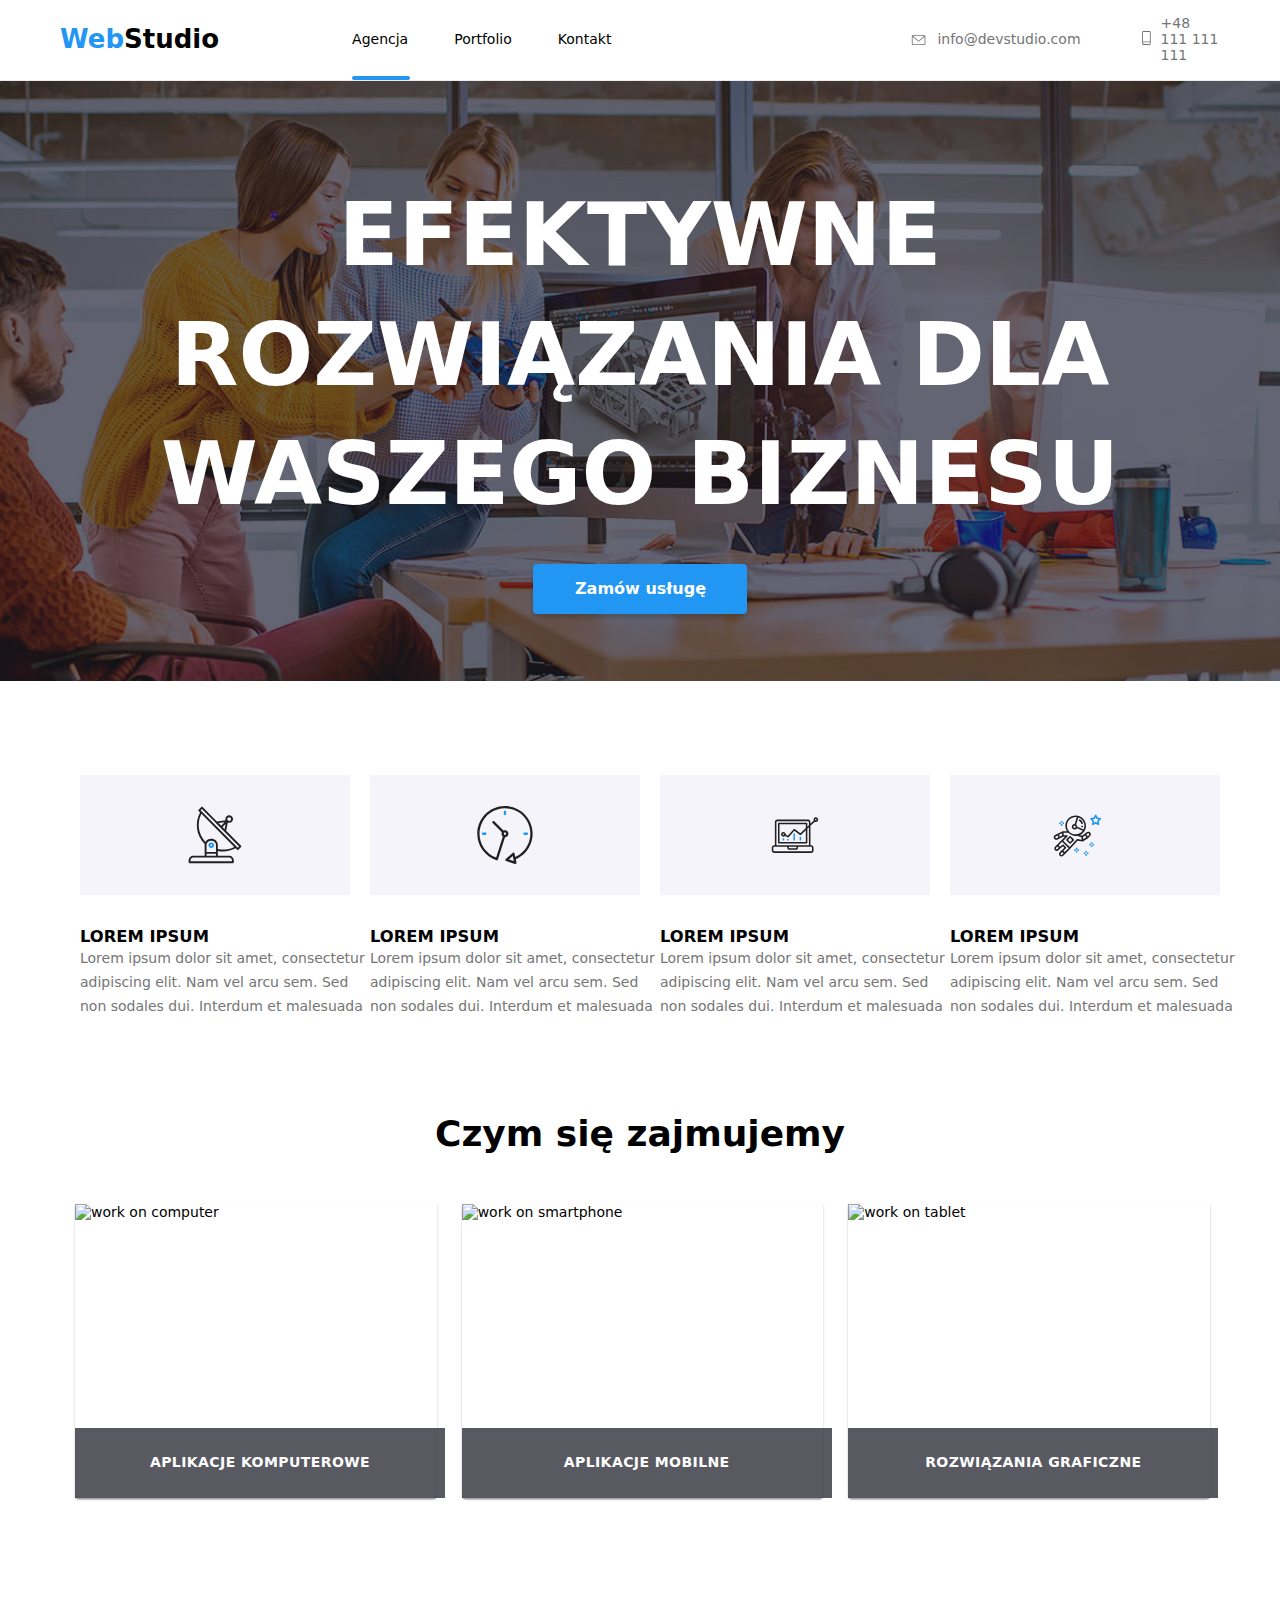
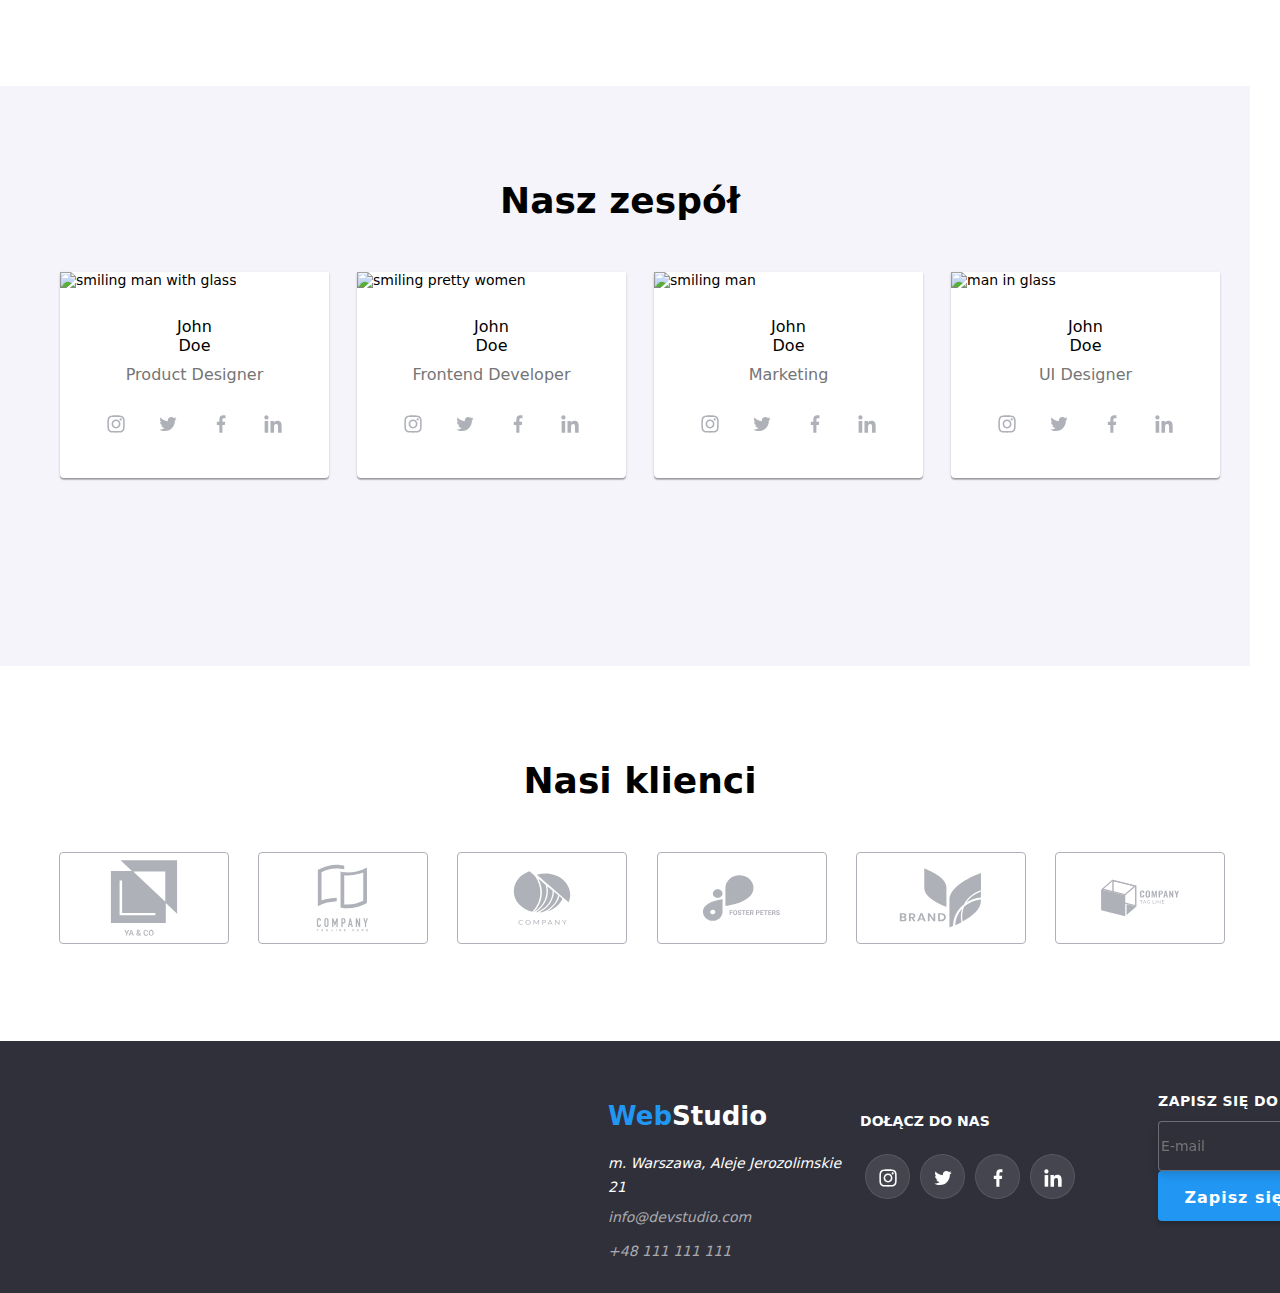
==== commit 1a1eefb0: "Add files via upload" ====
--- a/index.html
+++ b/index.html
@@ -19,10 +19,10 @@
   </head>
 
   <body>
-    <header class="page-header">
-      <div class="container">
-        <div class="page-header--location">
-          <nav class="page-header--nav">
+    <header class="header">
+      <div class="header__container">
+        <div class="header--location">
+          <nav class="header--nav">
             <a class="logo" href="index.html">
               <span class="logo__header--first">Web</span
               ><span class="logo__header--second">Studio</span></a
@@ -37,7 +37,7 @@
               <li><a class="nav__link" href="#">Kontakt</a></li>
             </ul>
           </nav>
-          <ul class="contact-header">
+          <ul class="contact--header">
             <li class="contact__date">
               <a href=""
                 ><svg
@@ -69,23 +69,19 @@
       </div>
     </header>
     <main>
-      <section class="section effectiv-business">
-        <div class="container">
-          <h1 class="effectiv-business__title">
-            EFEKTYWNE ROZWIĄZANIA DLA WASZEGO BIZNESU
-          </h1>
-          <button
-            class="effectiv-business__title--button"
-            type="button"
-            data-modal-open
-          >
+      <section class="slider">
+        <div class="slider__container">
+          <div class="slider__header">
+            <h1>EFEKTYWNE ROZWIĄZANIA DLA WASZEGO BIZNESU</h1>
+          </div>
+          <button class="slider__main-part--btn" type="button" data-modal-open>
             Zamów usługę
           </button>
         </div>
       </section>
-      <section class="section">
-        <div class="container">
-          <ul class="responsibilities">
+      <section class="responsibilities">
+        <div class="responsibilities__container">
+          <ul class="responsibilities__content">
             <li>
               <svg class="responsibilities__icon--style" id="icon-antenna-1">
                 <use
@@ -153,9 +149,9 @@
           </ul>
 
           <header>
-            <h2 class="tittle">Czym się zajmujemy</h2>
+            <h2 class="responsibilities__title">Czym się zajmujemy</h2>
           </header>
-          <ul class="responsibilities">
+          <ul class="responsibilities__content">
             <li class="responsibilities__picture">
               <img
                 src="https://github.com/MichalBryla3/goit-markup-hw-01/blob/main/images/photo1.jpg?raw=true"
@@ -188,14 +184,14 @@
         </div>
       </section>
 
-      <section class="section our-team">
-        <div class="container">
+      <section class="personel">
+        <div class="personel__container">
           <header>
-            <h2 class="tittle">Nasz zespół</h2>
+            <h2 class="personel__title">Nasz zespół</h2>
           </header>
-          <ul class="our-team__list">
-            <li>
-              <article class="our-team--style">
+          <ul class="personel__list">
+            <li>
+              <article class="personel--style">
                 <figure>
                   <img
                     src="https://github.com/MichalBryla3/goit-markup-hw-01/blob/main/images/johndoe.jpg?raw=true"
@@ -204,13 +200,13 @@
                     height="260"
                   />
                   <figcaption>
-                    <h3 class="our-team__title">John Doe</h3>
-                    <p class="our-team__body">Product Designer</p>
-                    <ul class="our-team__social-media">
-                      <li>
-                        <a href=""
-                          ><svg
-                            class="our-team__social-icon--style"
+                    <h3 class="personel__subtitle">John Doe</h3>
+                    <p class="personel__body">Product Designer</p>
+                    <ul class="personel__social-media">
+                      <li>
+                        <a href=""
+                          ><svg
+                            class="personel__social-icon--style"
                             id="icon-instagram"
                           >
                             <use
@@ -225,7 +221,7 @@
                       <li>
                         <a href=""
                           ><svg
-                            class="our-team__social-icon--style"
+                            class="personel__social-icon--style"
                             id="icon-twitter"
                           >
                             <use
@@ -240,7 +236,7 @@
                       <li>
                         <a href=""
                           ><svg
-                            class="our-team__social-icon--style"
+                            class="personel__social-icon--style"
                             id="icon-facebook"
                           >
                             <use
@@ -255,7 +251,7 @@
                       <li>
                         <a href=""
                           ><svg
-                            class="our-team__social-icon--style"
+                            class="personel__social-icon--style"
                             id="icon-linkedin"
                           >
                             <use
@@ -273,7 +269,7 @@
               </article>
             </li>
             <li>
-              <article class="our-team--style">
+              <article class="personel--style">
                 <figure>
                   <img
                     src="https://github.com/MichalBryla3/goit-markup-hw-01/blob/main/images/johndoe2.jpg?raw=true"
@@ -282,13 +278,13 @@
                     height="260"
                   />
                   <figcaption class="text-team">
-                    <h3 class="our-team__title">John Doe</h3>
-                    <p class="our-team__body">Frontend Developer</p>
-                    <ul class="our-team__social-media">
-                      <li>
-                        <a href=""
-                          ><svg
-                            class="our-team__social-icon--style"
+                    <h3 class="personel__subtitle">John Doe</h3>
+                    <p class="personel__body">Frontend Developer</p>
+                    <ul class="personel__social-media">
+                      <li>
+                        <a href=""
+                          ><svg
+                            class="personel__social-icon--style"
                             id="icon-instagram"
                           >
                             <use
@@ -303,7 +299,7 @@
                       <li>
                         <a href=""
                           ><svg
-                            class="our-team__social-icon--style"
+                            class="personel__social-icon--style"
                             id="icon-twitter"
                           >
                             <use
@@ -318,7 +314,7 @@
                       <li>
                         <a href=""
                           ><svg
-                            class="our-team__social-icon--style"
+                            class="personel__social-icon--style"
                             id="icon-facebook"
                           >
                             <use
@@ -333,7 +329,7 @@
                       <li>
                         <a href=""
                           ><svg
-                            class="our-team__social-icon--style"
+                            class="personel__social-icon--style"
                             id="icon-linkedin"
                           >
                             <use
@@ -351,7 +347,7 @@
               </article>
             </li>
             <li>
-              <article class="our-team--style">
+              <article class="personel--style">
                 <figure>
                   <img
                     src="https://github.com/MichalBryla3/goit-markup-hw-01/blob/main/images/johndoe3.jpg?raw=true"
@@ -360,13 +356,13 @@
                     height="260"
                   />
                   <figcaption class="text-team">
-                    <h3 class="our-team__title">John Doe</h3>
-                    <p class="our-team__body">Marketing</p>
-                    <ul class="our-team__social-media">
-                      <li>
-                        <a href=""
-                          ><svg
-                            class="our-team__social-icon--style"
+                    <h3 class="personel__subtitle">John Doe</h3>
+                    <p class="personel__body">Marketing</p>
+                    <ul class="personel__social-media">
+                      <li>
+                        <a href=""
+                          ><svg
+                            class="personel__social-icon--style"
                             id="icon-instagram"
                           >
                             <use
@@ -381,7 +377,7 @@
                       <li>
                         <a href=""
                           ><svg
-                            class="our-team__social-icon--style"
+                            class="personel__social-icon--style"
                             id="icon-twitter"
                           >
                             <use
@@ -396,7 +392,7 @@
                       <li>
                         <a href=""
                           ><svg
-                            class="our-team__social-icon--style"
+                            class="personel__social-icon--style"
                             id="icon-facebook"
                           >
                             <use
@@ -411,7 +407,7 @@
                       <li>
                         <a href=""
                           ><svg
-                            class="our-team__social-icon--style"
+                            class="personel__social-icon--style"
                             id="icon-linkedin"
                           >
                             <use
@@ -429,91 +425,91 @@
               </article>
             </li>
             <li>
-                <figure class="our-team--style">
-                  <img
-                    src="https://github.com/MichalBryla3/goit-markup-hw-01/blob/main/images/johndoe4.jpg?raw=true"
-                    alt="man in glass"
-                    width="270"
-                    height="260"
-                  />
-                  <figcaption class="text">
-                    <h3 class="our-team__title">John Doe</h3>
-                    <p class="our-team__body">UI Designer</p>
-                    <ul class="our-team__social-media">
-                      <li>
-                        <a href=""
-                          ><svg
-                            class="our-team__social-icon--style"
-                            id="icon-instagram"
-                          >
-                            <use
-                              xlink:href="./images/icons.svg#icon-instagram"
-                              width="20px"
-                              height="20px"
-                              x="12px"
-                              y="13px"
-                            ></use></svg
-                        ></a>
-                      </li>
-                      <li>
-                        <a href=""
-                          ><svg
-                            class="our-team__social-icon--style"
-                            id="icon-twitter"
-                          >
-                            <use
-                              xlink:href="./images/icons.svg#icon-twitter"
-                              width="20px"
-                              height="20px"
-                              x="12px"
-                              y="13px"
-                            ></use></svg
-                        ></a>
-                      </li>
-                      <li>
-                        <a href=""
-                          ><svg
-                            class="our-team__social-icon--style"
-                            id="icon-facebook"
-                          >
-                            <use
-                              xlink:href="./images/icons.svg#icon-facebook"
-                              width="20px"
-                              height="20px"
-                              x="12px"
-                              y="13px"
-                            ></use></svg
-                        ></a>
-                      </li>
-                      <li>
-                        <a href=""
-                          ><svg
-                            class="our-team__social-icon--style"
-                            id="icon-linkedin"
-                          >
-                            <use
-                              xlink:href="./images/icons.svg#icon-linkedin"
-                              width="20px"
-                              height="20px"
-                              x="12px"
-                              y="13px"
-                            ></use></svg
-                        ></a>
-                      </li>
-                    </ul>
-                  </figcaption>
-                </figure>
+              <figure class="personel--style">
+                <img
+                  src="https://github.com/MichalBryla3/goit-markup-hw-01/blob/main/images/johndoe4.jpg?raw=true"
+                  alt="man in glass"
+                  width="270"
+                  height="260"
+                />
+                <figcaption class="text">
+                  <h3 class="personel__subtitle">John Doe</h3>
+                  <p class="personel__body">UI Designer</p>
+                  <ul class="personel__social-media">
+                    <li>
+                      <a href=""
+                        ><svg
+                          class="personel__social-icon--style"
+                          id="icon-instagram"
+                        >
+                          <use
+                            xlink:href="./images/icons.svg#icon-instagram"
+                            width="20px"
+                            height="20px"
+                            x="12px"
+                            y="13px"
+                          ></use></svg
+                      ></a>
+                    </li>
+                    <li>
+                      <a href=""
+                        ><svg
+                          class="personel__social-icon--style"
+                          id="icon-twitter"
+                        >
+                          <use
+                            xlink:href="./images/icons.svg#icon-twitter"
+                            width="20px"
+                            height="20px"
+                            x="12px"
+                            y="13px"
+                          ></use></svg
+                      ></a>
+                    </li>
+                    <li>
+                      <a href=""
+                        ><svg
+                          class="personel__social-icon--style"
+                          id="icon-facebook"
+                        >
+                          <use
+                            xlink:href="./images/icons.svg#icon-facebook"
+                            width="20px"
+                            height="20px"
+                            x="12px"
+                            y="13px"
+                          ></use></svg
+                      ></a>
+                    </li>
+                    <li>
+                      <a href=""
+                        ><svg
+                          class="personel__social-icon--style"
+                          id="icon-linkedin"
+                        >
+                          <use
+                            xlink:href="./images/icons.svg#icon-linkedin"
+                            width="20px"
+                            height="20px"
+                            x="12px"
+                            y="13px"
+                          ></use></svg
+                      ></a>
+                    </li>
+                  </ul>
+                </figcaption>
+              </figure>
             </li>
           </ul>
         </div>
       </section>
-      <section class="section">
-        <div class="container">
-          <h2 class="tittle">Nasi klienci</h2>
-          <ul class="our-clients">
+      <section class="clients">
+        <div class="clients__container">
+          <h2 class="clients__title">Nasi klienci</h2>
+          <ul class="clients__content">
             <li>
               <a href=""
-                ><svg class="our-clients__picture" id="icon-company-1">
+                ><svg class="clients__picture" id="icon-company-1">
                   <use
                     xlink:href="./images/icons.svg#icon-company-1"
                   ></use></svg
@@ -522,7 +518,7 @@
 
             <li>
               <a href=""
-                ><svg class="our-clients__picture" id="icon-company-2">
+                ><svg class="clients__picture" id="icon-company-2">
                   <use
                     xlink:href="./images/icons.svg#icon-company-2"
                   ></use></svg
@@ -530,7 +526,7 @@
             </li>
             <li>
               <a href=""
-                ><svg class="our-clients__picture" id="icon-company-3">
+                ><svg class="clients__picture" id="icon-company-3">
                   <use
                     xlink:href="./images/icons.svg#icon-company-3"
                   ></use></svg
@@ -538,7 +534,7 @@
             </li>
             <li>
               <a href=""
-                ><svg class="our-clients__picture" id="icon-company-4">
+                ><svg class="clients__picture" id="icon-company-4">
                   <use
                     xlink:href="./images/icons.svg#icon-company-4"
                   ></use></svg
@@ -546,7 +542,7 @@
             </li>
             <li>
               <a href=""
-                ><svg class="our-clients__picture" id="icon-company-5">
+                ><svg class="clients__picture" id="icon-company-5">
                   <use
                     xlink:href="./images/icons.svg#icon-company-5"
                   ></use></svg
@@ -554,7 +550,7 @@
             </li>
             <li>
               <a href=""
-                ><svg class="our-clients__picture" id="icon-company-6">
+                ><svg class="clients__picture" id="icon-company-6">
                   <use
                     xlink:href="./images/icons.svg#icon-company-6"
                   ></use></svg
@@ -566,7 +562,7 @@
     </main>
 
     <footer class="footer">
-      <div class="container footer-container">
+      <div class="footer__container">
         <a class="logo" href="index.html"
           ><span class="logo-footer--first">Web</span
           ><span class="logo-footer--second">Studio</span></a
--- a/css/main.min.css
+++ b/css/main.min.css
@@ -1 +1 @@
-.visually-hidden{position:absolute !important;clip:rect(1px 1px 1px 1px);clip:rect(1px, 1px, 1px, 1px);padding:0 !important;border:0 !important;height:1px !important;width:1px !important;overflow:hidden}.is-hidden{opacity:0;visibility:hidden;pointer-events:none}:root{--background-color: white;--text-color: black;--font-size: 14px;--font-weight: 400;--font-style: normal;--font-family: "Roboto", "Raleway", sans-serif;--transition: cubic-bezier(0.4, 0, 0.2, 1);--color-button-close: rgb(255, 255, 255);--primary-color: #2196f3}*{-webkit-box-sizing:border-box;box-sizing:border-box;margin:auto;list-style:none}body{font-family:var(--font-family);color:var(--text-color);background-color:var(--background-color);font-size:var(--font-size);font-weight:var(--font-weight);font-style:var(--font-style)}.container{width:1200px;margin:auto}.footer-container{display:block;width:300px;margin-left:215px;margin:60px 0px 0px 371px}.section{padding:94px 0px}.logo{font-size:26px;text-decoration:none;font-weight:700;line-height:1.19;padding:24px 93px 25px 0px}.logo__header--first{color:var(--primary-color)}.logo__header--second{color:#000}.logo-footer--first{color:var(--primary-color);line-height:1.19}.logo-footer--second{color:#fff;line-height:1.19}.our-team__social-media{display:-webkit-box;display:-ms-flexbox;display:flex;-webkit-box-pack:center;-ms-flex-pack:center;justify-content:center;-webkit-box-align:center;-ms-flex-align:center;align-items:center;padding:0px 30px 30px}.our-team__social-icon--style{width:44px;height:44px;fill:#afb1b8;border-radius:50%}.our-team__social-icon--style:hover,.our-team__social-icon--style:focus,.our-team__social-icon--style:active{background-color:#2196f3;fill:#fff;-webkit-transition:-webkit-transform 250ms var(--transition);transition:-webkit-transform 250ms var(--transition);transition:transform 250ms var(--transition);transition:transform 250ms var(--transition), -webkit-transform 250ms var(--transition)}.form__backdrop--style{position:fixed;left:0;top:0;width:100%;height:100%;background-color:rgba(0,0,0,.2);-webkit-transition:opacity 250ms ease-in-out;transition:opacity 250ms ease-in-out}.modal{display:-webkit-box;display:-ms-flexbox;display:flex;position:absolute;width:528px;height:581px;top:50%;left:50%;-webkit-transform:translate(-50%, -50%);transform:translate(-50%, -50%);background:#fff;-webkit-box-shadow:0px 1px 3px rgba(0,0,0,.12),0px 1px 1px rgba(0,0,0,.14),0px 2px 1px rgba(0,0,0,.2);box-shadow:0px 1px 3px rgba(0,0,0,.12),0px 1px 1px rgba(0,0,0,.14),0px 2px 1px rgba(0,0,0,.2);border-radius:4px;-webkit-transition:-webkit-transform 3s;transition:-webkit-transform 3s;transition:transform 3s;transition:transform 3s, -webkit-transform 3s}.modal__checkbox--description a{color:#2196f3;font-weight:400;font-size:14px;line-height:24px;letter-spacing:.03em}.modal__checkbox--description::before{display:inline-block;content:"";width:16px;height:16px;outline:1px solid #212121;border-radius:2px}.modal__checkbox:checked+.modal__checkbox--description::before{background-color:#2196f3;background-image:url(../images/Vector.svg);background-repeat:no-repeat;background-position:50% 50%;outline:none;border-radius:2px}.form{margin:40px;display:-webkit-box;display:-ms-flexbox;display:flex;-webkit-box-orient:vertical;-webkit-box-direction:normal;-ms-flex-direction:column;flex-direction:column;width:448px}.form>label{width:448px;color:#757575;display:-webkit-box;display:-ms-flexbox;display:flex;-webkit-box-orient:vertical;-webkit-box-direction:normal;-ms-flex-direction:column;flex-direction:column;margin:5px;font-weight:400;font-size:12px;line-height:14px;letter-spacing:.01em}.form>h4{font-weight:700;font-size:20px;line-height:23px;text-align:center;letter-spacing:.03em;color:#212121;margin:0px}.form__label{border:1px solid rgba(33,33,33,.2);border-radius:4px;height:40px;padding-left:42px}.form input:active,.form input:focus{border:1px solid #2196f3;border-radius:4px;outline:none;-webkit-transition:-webkit-transform 250ms var(--transition);transition:-webkit-transform 250ms var(--transition);transition:transform 250ms var(--transition);transition:transform 250ms var(--transition), -webkit-transform 250ms var(--transition)}.form__textarea{height:120px;resize:none;padding:12px 0px 0px 16px}.form__textarea:active,.form__textarea:focus{border:1px solid #2196f3;border-radius:4px;outline:none;-webkit-transition:-webkit-transform 250ms var(--transition);transition:-webkit-transform 250ms var(--transition);transition:transform 250ms var(--transition);transition:transform 250ms var(--transition), -webkit-transform 250ms var(--transition)}.form label:focus-within{fill:#2196f3;-webkit-transition:-webkit-transform 250ms var(--transition);transition:-webkit-transform 250ms var(--transition);transition:transform 250ms var(--transition);transition:transform 250ms var(--transition), -webkit-transform 250ms var(--transition)}.form__icon1{position:absolute;left:57px;top:98px;height:11px;width:11px}.form__icon2{position:absolute;left:57px;top:161px;height:13px;width:13px}.form__icon3{position:absolute;left:57px;top:225px;height:15px;width:14px}.modal__button{position:absolute;right:8px;top:8px;width:30px;height:30px;border:1px solid rgba(0,0,0,.1);border-radius:50%;cursor:pointer;padding:9px;background-color:var(--color-button-close)}.modal__button--close-style{width:20px;height:20px}.modal__button--send{display:-webkit-box;display:-ms-flexbox;display:flex;-webkit-box-pack:center;-ms-flex-pack:center;justify-content:center;-webkit-box-align:center;-ms-flex-align:center;align-items:center}.modal__button--send:hover{-webkit-box-shadow:2px 2px 10px var(--darkgrey);box-shadow:2px 2px 10px var(--darkgrey);-webkit-transition:.3s;transition:.3s;background-color:var(--grey);-webkit-transform:scale(1.05) translateY(0.125rem);transform:scale(1.05) translateY(0.125rem);-webkit-transition:-webkit-transform 250ms var(--transition);transition:-webkit-transform 250ms var(--transition);transition:transform 250ms var(--transition);transition:transform 250ms var(--transition), -webkit-transform 250ms var(--transition)}.modal__button--send button{width:200px;height:50px;font-weight:700;font-size:16px;line-height:30px;color:#fff;background:var(--primary-color);-webkit-box-shadow:0px 4px 4px rgba(0,0,0,.15);box-shadow:0px 4px 4px rgba(0,0,0,.15);border-radius:4px;border:none}.page-header{font-weight:500;line-height:1.14;border-bottom:1px solid #ececec;margin-left:-40px}.page-header--nav{display:-webkit-box;display:-ms-flexbox;display:flex;-webkit-box-align:center;-ms-flex-align:center;align-items:center;margin:0px 250px 0px 40px}.page-header--location{display:-webkit-box;display:-ms-flexbox;display:flex;-webkit-box-pack:justify;-ms-flex-pack:justify;justify-content:space-between;-webkit-box-align:center;-ms-flex-align:center;align-items:center}.nav{display:-webkit-box;display:-ms-flexbox;display:flex;gap:46px}.contact-header{display:-webkit-box;display:-ms-flexbox;display:flex;gap:50px;margin-right:0px}.contact__date{display:-webkit-box;display:-ms-flexbox;display:flex;-webkit-box-pack:center;-ms-flex-pack:center;justify-content:center}.contact__date>a{color:#757575;fill:#757575;text-decoration:none}.contact__date:hover>a{color:var(--primary-color);fill:#2196f3}.contact__envelope-icon{display:-webkit-box;display:-ms-flexbox;display:flex;-webkit-box-pack:center;-ms-flex-pack:center;justify-content:center;-webkit-box-align:center;-ms-flex-align:center;align-items:center;margin:10px;width:16px;height:12px}.contact__smartphone-icon{margin:10px;width:10px;height:16px}.nav__link{text-decoration:none;cursor:pointer;color:#000}.nav__link:focus,.nav__link:active,.nav__link:hover{color:var(--primary-color);fill:var(--primary-color);-webkit-transition:-webkit-transform 250ms var(--transition);transition:-webkit-transform 250ms var(--transition);transition:transform 250ms var(--transition);transition:transform 250ms var(--transition), -webkit-transform 250ms var(--transition)}.nav__link--underline::after{position:absolute;display:block;content:"";width:58px;height:4px;border-radius:2px;background-color:var(--primary-color);margin-top:28px}.underline-agency::after{position:absolute;display:block;content:"";width:53px;height:4px;border-radius:2px;background-color:#2196f3;margin-top:28px}.tittle{font-size:36px;font-weight:700;line-height:1.16;text-align:center;padding-bottom:50px}.effectiv-business{background-color:#2f303a;height:600px;width:100%;display:-webkit-box;display:-ms-flexbox;display:flex;text-align:center;background-image:-webkit-gradient(linear, left bottom, left top, from(rgba(47, 48, 58, 0.4)), to(rgba(47, 48, 58, 0.4))),url("../images/background-image.jpg");background-image:linear-gradient(0deg, rgba(47, 48, 58, 0.4) 0%, rgba(47, 48, 58, 0.4) 100%),url("../images/background-image.jpg");background-repeat:no-repeat;background-size:1600px;background-position:50% 50%}.effectiv-business__title{font-size:44px;color:#fff;font-weight:900;line-height:1.36;border:200px 452px 280px 452px}.effectiv-business__title--button{cursor:pointer;font-weight:700;font-size:16px;color:#fff;background-color:var(--primary-color);line-height:1.87;border-radius:4px;-webkit-box-shadow:0px 4px 4px rgba(0,0,0,.15);box-shadow:0px 4px 4px rgba(0,0,0,.15);border-style:none;padding:10px 41px 10px 42px;margin-top:30px}.responsibilities{display:-webkit-box;display:-ms-flexbox;display:flex;-ms-flex-pack:distribute;justify-content:space-around;padding-bottom:94px}.responsibilities__icon--style{background-color:#f5f4fa;width:270px;height:120px;margin-bottom:30px}.responsibilities__paragraph{color:#757575;line-height:1.71}.responsibilities__picture{padding:0px;-webkit-box-shadow:0px 1px 3px rgba(0,0,0,.12),0px 1px 1px rgba(0,0,0,.14),0px 2px 1px rgba(0,0,0,.2);box-shadow:0px 1px 3px rgba(0,0,0,.12),0px 1px 1px rgba(0,0,0,.14),0px 2px 1px rgba(0,0,0,.2);border-radius:0px 0px 4px 4px;gap:50px;width:370px;height:294px;margin:0px 30px 0px -5px}.responsibilities__label{display:-webkit-box;display:-ms-flexbox;display:flex;-webkit-box-pack:center;-ms-flex-pack:center;justify-content:center;-webkit-box-align:center;-ms-flex-align:center;align-items:center;font-weight:700;font-size:14px;line-height:1.14;letter-spacing:.03em;text-transform:uppercase;color:#fff;position:absolute;width:370px;height:70px;top:1428px;background-color:rgba(47,48,58,.8)}.our-team{background-color:#f5f4fa;padding-bottom:50px;margin-left:-10px;margin-right:30px}.our-team--style{background-color:#fff;-webkit-box-shadow:0px 1px 3px rgba(0,0,0,.12),0px 1px 1px rgba(0,0,0,.14),0px 2px 1px rgba(0,0,0,.2);box-shadow:0px 1px 3px rgba(0,0,0,.12),0px 1px 1px rgba(0,0,0,.14),0px 2px 1px rgba(0,0,0,.2);border-radius:0px 0px 4px 4px}.our-team__list{display:-webkit-box;display:-ms-flexbox;display:flex;-webkit-box-pack:center;-ms-flex-pack:center;justify-content:center;gap:28px;padding-bottom:94px}.our-team__title{font-size:16px;font-weight:500;line-height:1.18;text-align:center;padding:30px 99px 10px}.our-team__body{font-size:16px;color:#757575;line-height:1.18;text-align:center;padding-bottom:16px}.our-clients{display:-webkit-box;display:-ms-flexbox;display:flex;padding:0px}.our-clients>li:last-child{margin-right:15px}.our-clients>li{display:-webkit-box;display:-ms-flexbox;display:flex;-webkit-box-pack:justify;-ms-flex-pack:justify;justify-content:space-between}.our-clients>li:first-child{margin-left:19px}.our-clients__picture{width:170px;height:92px;border:1px solid #afb1b8;border-radius:4px;background-color:#fff;fill:#afb1b8}.our-clients__picture:active,.our-clients__picture:hover,.our-clients__picture:focus{fill:var(--primary-color);border-color:var(--primary-color);-webkit-transition:-webkit-transform 250ms var(--transition);transition:-webkit-transform 250ms var(--transition);transition:transform 250ms var(--transition);transition:transform 250ms var(--transition), -webkit-transform 250ms var(--transition)}.button{display:-webkit-box;display:-ms-flexbox;display:flex;gap:8px;-webkit-box-pack:center;-ms-flex-pack:center;justify-content:center;padding-bottom:50px}.button__body{cursor:pointer;background-color:#f5f4fa;font-weight:500;font-size:16px;line-height:1.62;border-radius:4px;border-style:none;padding:6px 22px}.button__body:focus,.button__body:hover{color:#fff;background-color:var(--primary-color);-webkit-transition:-webkit-transform 250ms var(--transition);transition:-webkit-transform 250ms var(--transition);transition:transform 250ms var(--transition);transition:transform 250ms var(--transition), -webkit-transform 250ms var(--transition)}.list{display:-webkit-box;display:-ms-flexbox;display:flex;-ms-flex-wrap:wrap;flex-wrap:wrap;padding:0px;gap:30px;-webkit-column-gap:15px;-moz-column-gap:15px;column-gap:15px;margin-left:16px;margin-right:10px}.list__item--card{position:relative;padding:0;text-align:left;width:370px;height:300px;-webkit-transition:-webkit-transform 250ms cubic-bezier(0.4, 0, 0.2, 1);transition:-webkit-transform 250ms cubic-bezier(0.4, 0, 0.2, 1);transition:transform 250ms cubic-bezier(0.4, 0, 0.2, 1);transition:transform 250ms cubic-bezier(0.4, 0, 0.2, 1), -webkit-transform 250ms cubic-bezier(0.4, 0, 0.2, 1);overflow:hidden;cursor:pointer}.list__item:hover{-webkit-box-shadow:0px 1px 1px rgba(0,0,0,.12),0px 4px 4px rgba(0,0,0,.06),1px 4px 6px rgba(0,0,0,.16);box-shadow:0px 1px 1px rgba(0,0,0,.12),0px 4px 4px rgba(0,0,0,.06),1px 4px 6px rgba(0,0,0,.16);-webkit-transition:-webkit-transform 250ms var(--transition);transition:-webkit-transform 250ms var(--transition);transition:transform 250ms var(--transition);transition:transform 250ms var(--transition), -webkit-transform 250ms var(--transition)}.list__item--hidden-card:hover .list__item--card .list__item--overlay-card{-webkit-transform:translateY(0%);transform:translateY(0%);background-color:rgba(33,150,243,.9);-webkit-transition:-webkit-transform 250ms var(--transition);transition:-webkit-transform 250ms var(--transition);transition:transform 250ms var(--transition);transition:transform 250ms var(--transition), -webkit-transform 250ms var(--transition)}.list__item--hidden-card{border:1px solid #eee;margin-right:0px;margin-left:0px}.list__item--overlay-card{position:absolute;top:0;left:0;width:100%;height:294px;-webkit-transform:translateY(100%);transform:translateY(100%);-webkit-transition:-webkit-transform 250ms cubic-bezier(0.4, 0, 0.2, 1);transition:-webkit-transform 250ms cubic-bezier(0.4, 0, 0.2, 1);transition:transform 250ms cubic-bezier(0.4, 0, 0.2, 1);transition:transform 250ms cubic-bezier(0.4, 0, 0.2, 1), -webkit-transform 250ms cubic-bezier(0.4, 0, 0.2, 1)}.list__item--overlay-card>p{color:#fff;padding:49px 45px 49px 24px;font-weight:400;font-size:18px;line-height:1.56;letter-spacing:.03em}.list__item--card-description{display:block;text-align:left;padding:20px 24px 20px 24px}.list__item--title{font-size:18px;font-weight:700;color:#212121;line-height:2}.list__item--text{font-size:16px;color:#757575;line-height:1.87}.footer-social-media--style{margin:72px 0px}.footer-social-media__icons{display:-webkit-box;display:-ms-flexbox;display:flex;-webkit-box-pack:start;-ms-flex-pack:start;justify-content:flex-start;padding:0px}.footer-social-media__icons--style{display:-webkit-box;display:-ms-flexbox;display:flex;-webkit-box-pack:center;-ms-flex-pack:center;justify-content:center;-webkit-box-align:center;-ms-flex-align:center;align-items:center;background:rgba(255,255,255,.1);width:45px;height:45px;border:1px solid rgba(255,255,255,.1);border-radius:50%;margin:5px;fill:rgba(255,255,255,.1)}.footer-social-media__icons--style:hover,.footer-social-media__icons--style:focus,.footer-social-media__icons--style:active{background-color:#2196f3;-webkit-transition:-webkit-transform 250ms var(--transition);transition:-webkit-transform 250ms var(--transition);transition:transform 250ms var(--transition);transition:transform 250ms var(--transition), -webkit-transform 250ms var(--transition)}.footer-social-media__title{font-size:14px;font-weight:700;color:#fff;text-align:left;padding:0px 0px 20px 0}.footer{display:-webkit-box;display:-ms-flexbox;display:flex;background-color:#2f303a;height:252px}.footer__address{color:#fff;line-height:1.71;padding-top:20px}.footer__address--style{padding:0px}.footer__address--style>li{padding:9px 0px}.footer__icon--size{width:44px;height:44px;fill:#fff}.nav__link--contact-footer{color:rgba(255,255,255,.6)}.newsletter{margin:0px 0px 20px 78px;display:-webkit-box;display:-ms-flexbox;display:flex;justify-self:baseline;-webkit-box-align:baseline;-ms-flex-align:baseline;align-items:baseline}.newsletter__title{color:#fff;text-transform:uppercase;letter-spacing:.03em;font-weight:700;line-height:16px;padding:0px 0px 12px 0px}.newsletter__input{width:358px;height:50px;border:1px solid rgba(255,255,255,.3);-webkit-filter:drop-shadow(0px 4px 4px rgba(0, 0, 0, 0.15));filter:drop-shadow(0px 4px 4px rgba(0, 0, 0, 0.15));border-radius:4px;background-color:#2f303a;color:#fff}.newsletter-button{width:200px;height:50px;font-weight:700;font-size:16px;line-height:30px;letter-spacing:.06em;color:#fff;background:#2196f3;-webkit-box-shadow:0px 4px 4px rgba(0,0,0,.15);box-shadow:0px 4px 4px rgba(0,0,0,.15);border-radius:4px;border:hidden;fill:#fff;cursor:pointer;padding-top:2px}.newsletter-button:hover,.newsletter-button:active,.newsletter-buttonn:focus{background-color:#fff;color:#2196f3;fill:#2196f3;-webkit-transform:scale(1.05) translateY(0.125rem);transform:scale(1.05) translateY(0.125rem);-webkit-transition:-webkit-transform 250ms var(--transition);transition:-webkit-transform 250ms var(--transition);transition:transform 250ms var(--transition);transition:transform 250ms var(--transition), -webkit-transform 250ms var(--transition)}.newsletter-button__icon{display:-webkit-inline-box;display:-ms-inline-flexbox;display:inline-flex;-webkit-box-pack:baseline;-ms-flex-pack:baseline;justify-content:baseline;-webkit-box-align:baseline;-ms-flex-align:baseline;align-items:baseline;height:24px;width:24px;margin-left:24px}/*# sourceMappingURL=main.min.css.map */+.visually-hidden{position:absolute !important;clip:rect(1px 1px 1px 1px);clip:rect(1px, 1px, 1px, 1px);padding:0 !important;border:0 !important;height:1px !important;width:1px !important;overflow:hidden}.is-hidden{opacity:0;visibility:hidden;pointer-events:none}:root{--background-color: white;--text-color: black;--font-size: 14px;--font-weight: 400;--font-style: normal;--font-family: "Roboto", "Raleway", sans-serif;--transition: cubic-bezier(0.4, 0, 0.2, 1);--color-button-close: rgb(255, 255, 255);--primary-color: #2196f3}*{-webkit-box-sizing:border-box;box-sizing:border-box;margin:auto;list-style:none}body{font-family:var(--font-family);color:var(--text-color);background-color:var(--background-color);font-size:var(--font-size);font-weight:var(--font-weight);font-style:var(--font-style)}.logo{font-size:26px;text-decoration:none;font-weight:700;line-height:1.19;padding:24px 93px 25px 0px}.logo__header--first{color:var(--primary-color)}.logo__header--second{color:#000}.logo-footer--first{color:var(--primary-color);line-height:1.19}.logo-footer--second{color:#fff;line-height:1.19}.personel__social-media{display:-webkit-box;display:-ms-flexbox;display:flex;-webkit-box-pack:center;-ms-flex-pack:center;justify-content:center;-webkit-box-align:center;-ms-flex-align:center;align-items:center;padding:0px 30px 30px}.personel__social-icon--style{width:44px;height:44px;fill:#afb1b8;border-radius:50%}.personel__social-icon--style:hover,.personel__social-icon--style:focus,.personel__social-icon--style:active{background-color:#2196f3;fill:#fff;-webkit-transition:-webkit-transform 250ms var(--transition);transition:-webkit-transform 250ms var(--transition);transition:transform 250ms var(--transition);transition:transform 250ms var(--transition), -webkit-transform 250ms var(--transition)}.form__backdrop--style{position:fixed;left:0;top:0;width:100%;height:100%;background-color:rgba(0,0,0,.2);-webkit-transition:opacity 250ms ease-in-out;transition:opacity 250ms ease-in-out}.modal{display:-webkit-box;display:-ms-flexbox;display:flex;position:absolute;width:528px;height:581px;top:50%;left:50%;-webkit-transform:translate(-50%, -50%);transform:translate(-50%, -50%);background:#fff;-webkit-box-shadow:0px 1px 3px rgba(0,0,0,.12),0px 1px 1px rgba(0,0,0,.14),0px 2px 1px rgba(0,0,0,.2);box-shadow:0px 1px 3px rgba(0,0,0,.12),0px 1px 1px rgba(0,0,0,.14),0px 2px 1px rgba(0,0,0,.2);border-radius:4px;-webkit-transition:-webkit-transform 3s;transition:-webkit-transform 3s;transition:transform 3s;transition:transform 3s, -webkit-transform 3s}.modal__checkbox--description a{color:#2196f3;font-weight:400;font-size:14px;line-height:24px;letter-spacing:.03em}.modal__checkbox--description::before{display:inline-block;content:"";width:16px;height:16px;outline:1px solid #212121;border-radius:2px}.modal__checkbox:checked+.modal__checkbox--description::before{background-color:#2196f3;background-image:url(../images/Vector.svg);background-repeat:no-repeat;background-position:50% 50%;outline:none;border-radius:2px}.form{margin:40px;display:-webkit-box;display:-ms-flexbox;display:flex;-webkit-box-orient:vertical;-webkit-box-direction:normal;-ms-flex-direction:column;flex-direction:column;width:448px}.form>label{width:448px;color:#757575;display:-webkit-box;display:-ms-flexbox;display:flex;-webkit-box-orient:vertical;-webkit-box-direction:normal;-ms-flex-direction:column;flex-direction:column;margin:5px;font-weight:400;font-size:12px;line-height:14px;letter-spacing:.01em}.form>h4{font-weight:700;font-size:20px;line-height:23px;text-align:center;letter-spacing:.03em;color:#212121;margin:0px}.form__label{border:1px solid rgba(33,33,33,.2);border-radius:4px;height:40px;padding-left:42px}.form input:active,.form input:focus{border:1px solid #2196f3;border-radius:4px;outline:none;-webkit-transition:-webkit-transform 250ms var(--transition);transition:-webkit-transform 250ms var(--transition);transition:transform 250ms var(--transition);transition:transform 250ms var(--transition), -webkit-transform 250ms var(--transition)}.form__textarea{height:120px;resize:none;padding:12px 0px 0px 16px}.form__textarea:active,.form__textarea:focus{border:1px solid #2196f3;border-radius:4px;outline:none;-webkit-transition:-webkit-transform 250ms var(--transition);transition:-webkit-transform 250ms var(--transition);transition:transform 250ms var(--transition);transition:transform 250ms var(--transition), -webkit-transform 250ms var(--transition)}.form label:focus-within{fill:#2196f3;-webkit-transition:-webkit-transform 250ms var(--transition);transition:-webkit-transform 250ms var(--transition);transition:transform 250ms var(--transition);transition:transform 250ms var(--transition), -webkit-transform 250ms var(--transition)}.form__icon1{position:absolute;left:57px;top:98px;height:11px;width:11px}.form__icon2{position:absolute;left:57px;top:161px;height:13px;width:13px}.form__icon3{position:absolute;left:57px;top:225px;height:15px;width:14px}.modal__button{position:absolute;right:8px;top:8px;width:30px;height:30px;border:1px solid rgba(0,0,0,.1);border-radius:50%;cursor:pointer;padding:9px;background-color:var(--color-button-close)}.modal__button--close-style{width:20px;height:20px}.modal__button--send{display:-webkit-box;display:-ms-flexbox;display:flex;-webkit-box-pack:center;-ms-flex-pack:center;justify-content:center;-webkit-box-align:center;-ms-flex-align:center;align-items:center}.modal__button--send:hover{-webkit-box-shadow:2px 2px 10px var(--darkgrey);box-shadow:2px 2px 10px var(--darkgrey);-webkit-transition:.3s;transition:.3s;background-color:var(--grey);-webkit-transform:scale(1.05) translateY(0.125rem);transform:scale(1.05) translateY(0.125rem);-webkit-transition:-webkit-transform 250ms var(--transition);transition:-webkit-transform 250ms var(--transition);transition:transform 250ms var(--transition);transition:transform 250ms var(--transition), -webkit-transform 250ms var(--transition)}.modal__button--send button{width:200px;height:50px;font-weight:700;font-size:16px;line-height:30px;color:#fff;background:var(--primary-color);-webkit-box-shadow:0px 4px 4px rgba(0,0,0,.15);box-shadow:0px 4px 4px rgba(0,0,0,.15);border-radius:4px;border:none}.header{font-weight:500;line-height:1.14;border-bottom:1px solid #ececec;margin-left:-40px}.header--nav{display:-webkit-box;display:-ms-flexbox;display:flex;-webkit-box-align:center;-ms-flex-align:center;align-items:center;margin:0px 250px 0px 40px}.header--location{display:-webkit-box;display:-ms-flexbox;display:flex;-webkit-box-pack:justify;-ms-flex-pack:justify;justify-content:space-between;-webkit-box-align:center;-ms-flex-align:center;align-items:center}.nav{display:-webkit-box;display:-ms-flexbox;display:flex;gap:46px}.contact--header{display:-webkit-box;display:-ms-flexbox;display:flex;gap:50px;margin-right:0px}.contact__date{display:-webkit-box;display:-ms-flexbox;display:flex;-webkit-box-pack:center;-ms-flex-pack:center;justify-content:center}.contact__date>a{color:#757575;fill:#757575;text-decoration:none}.contact__date:hover>a{color:var(--primary-color);fill:#2196f3}.contact__envelope-icon{display:-webkit-box;display:-ms-flexbox;display:flex;-webkit-box-pack:center;-ms-flex-pack:center;justify-content:center;-webkit-box-align:center;-ms-flex-align:center;align-items:center;margin:10px;width:16px;height:12px}.contact__smartphone-icon{margin:10px;width:10px;height:16px}.nav__link{text-decoration:none;cursor:pointer;color:#000}.nav__link:focus,.nav__link:active,.nav__link:hover{color:var(--primary-color);fill:var(--primary-color);-webkit-transition:-webkit-transform 250ms var(--transition);transition:-webkit-transform 250ms var(--transition);transition:transform 250ms var(--transition);transition:transform 250ms var(--transition), -webkit-transform 250ms var(--transition)}.nav__link--underline::after{position:absolute;display:block;content:"";width:58px;height:4px;border-radius:2px;background-color:var(--primary-color);margin-top:28px}.underline-agency::after{position:absolute;display:block;content:"";width:53px;height:4px;border-radius:2px;background-color:#2196f3;margin-top:28px}.slider{background-color:#2f303a;height:600px;width:100%;display:-webkit-box;display:-ms-flexbox;display:flex;text-align:center;background-image:-webkit-gradient(linear, left bottom, left top, from(rgba(47, 48, 58, 0.4)), to(rgba(47, 48, 58, 0.4))),url("../images/background-image.jpg");background-image:linear-gradient(0deg, rgba(47, 48, 58, 0.4) 0%, rgba(47, 48, 58, 0.4) 100%),url("../images/background-image.jpg");background-repeat:no-repeat;background-size:1600px;background-position:50% 50%}.slider__header{font-size:44px;color:#fff;font-weight:900;line-height:1.36;border:200px 452px 280px 452px}.slider__main-part--btn{cursor:pointer;font-weight:700;font-size:16px;color:#fff;background-color:var(--primary-color);line-height:1.87;border-radius:4px;-webkit-box-shadow:0px 4px 4px rgba(0,0,0,.15);box-shadow:0px 4px 4px rgba(0,0,0,.15);border-style:none;padding:10px 41px 10px 42px;margin-top:30px}.responsibilities__content{display:-webkit-box;display:-ms-flexbox;display:flex;-ms-flex-pack:distribute;justify-content:space-around;padding-bottom:94px}.responsibilities__icon--style{background-color:#f5f4fa;width:270px;height:120px;margin-bottom:30px}.responsibilities__paragraph{color:#757575;line-height:1.71}.responsibilities__picture{padding:0px;-webkit-box-shadow:0px 1px 3px rgba(0,0,0,.12),0px 1px 1px rgba(0,0,0,.14),0px 2px 1px rgba(0,0,0,.2);box-shadow:0px 1px 3px rgba(0,0,0,.12),0px 1px 1px rgba(0,0,0,.14),0px 2px 1px rgba(0,0,0,.2);border-radius:0px 0px 4px 4px;gap:50px;width:370px;height:294px;margin:0px 30px 0px -5px}.responsibilities__label{display:-webkit-box;display:-ms-flexbox;display:flex;-webkit-box-pack:center;-ms-flex-pack:center;justify-content:center;-webkit-box-align:center;-ms-flex-align:center;align-items:center;font-weight:700;font-size:14px;line-height:1.14;letter-spacing:.03em;text-transform:uppercase;color:#fff;position:absolute;width:370px;height:70px;top:1428px;background-color:rgba(47,48,58,.8)}.personel{background-color:#f5f4fa;padding-bottom:50px;margin-left:-10px;margin-right:30px}.personel--style{background-color:#fff;-webkit-box-shadow:0px 1px 3px rgba(0,0,0,.12),0px 1px 1px rgba(0,0,0,.14),0px 2px 1px rgba(0,0,0,.2);box-shadow:0px 1px 3px rgba(0,0,0,.12),0px 1px 1px rgba(0,0,0,.14),0px 2px 1px rgba(0,0,0,.2);border-radius:0px 0px 4px 4px}.personel__list{display:-webkit-box;display:-ms-flexbox;display:flex;-webkit-box-pack:center;-ms-flex-pack:center;justify-content:center;gap:28px;padding-bottom:94px}.personel__subtitle{font-size:16px;font-weight:500;line-height:1.18;text-align:center;padding:30px 99px 10px}.personel__body{font-size:16px;color:#757575;line-height:1.18;text-align:center;padding-bottom:16px}.clients__content{display:-webkit-box;display:-ms-flexbox;display:flex;padding:0px}.clients__content>li:last-child{margin-right:15px}.clients__content>li{display:-webkit-box;display:-ms-flexbox;display:flex;-webkit-box-pack:justify;-ms-flex-pack:justify;justify-content:space-between}.clients__content>li:first-child{margin-left:19px}.clients__picture{width:170px;height:92px;border:1px solid #afb1b8;border-radius:4px;background-color:#fff;fill:#afb1b8}.clients__picture:active,.clients__picture:hover,.clients__picture:focus{fill:var(--primary-color);border-color:var(--primary-color);-webkit-transition:-webkit-transform 250ms var(--transition);transition:-webkit-transform 250ms var(--transition);transition:transform 250ms var(--transition);transition:transform 250ms var(--transition), -webkit-transform 250ms var(--transition)}.button{display:-webkit-box;display:-ms-flexbox;display:flex;gap:8px;-webkit-box-pack:center;-ms-flex-pack:center;justify-content:center;padding-bottom:50px}.button__body{cursor:pointer;background-color:#f5f4fa;font-weight:500;font-size:16px;line-height:1.62;border-radius:4px;border-style:none;padding:6px 22px}.button__body:focus,.button__body:hover{color:#fff;background-color:var(--primary-color);-webkit-transition:-webkit-transform 250ms var(--transition);transition:-webkit-transform 250ms var(--transition);transition:transform 250ms var(--transition);transition:transform 250ms var(--transition), -webkit-transform 250ms var(--transition)}.list{display:-webkit-box;display:-ms-flexbox;display:flex;-ms-flex-wrap:wrap;flex-wrap:wrap;padding:0px;gap:30px;-webkit-column-gap:15px;-moz-column-gap:15px;column-gap:15px;margin-left:16px;margin-right:10px}.list__item--card{position:relative;padding:0;text-align:left;width:370px;height:300px;-webkit-transition:-webkit-transform 250ms cubic-bezier(0.4, 0, 0.2, 1);transition:-webkit-transform 250ms cubic-bezier(0.4, 0, 0.2, 1);transition:transform 250ms cubic-bezier(0.4, 0, 0.2, 1);transition:transform 250ms cubic-bezier(0.4, 0, 0.2, 1), -webkit-transform 250ms cubic-bezier(0.4, 0, 0.2, 1);overflow:hidden;cursor:pointer}.list__item:hover{-webkit-box-shadow:0px 1px 1px rgba(0,0,0,.12),0px 4px 4px rgba(0,0,0,.06),1px 4px 6px rgba(0,0,0,.16);box-shadow:0px 1px 1px rgba(0,0,0,.12),0px 4px 4px rgba(0,0,0,.06),1px 4px 6px rgba(0,0,0,.16);-webkit-transition:-webkit-transform 250ms var(--transition);transition:-webkit-transform 250ms var(--transition);transition:transform 250ms var(--transition);transition:transform 250ms var(--transition), -webkit-transform 250ms var(--transition)}.list__item--hidden-card:hover .list__item--card .list__item--overlay-card{-webkit-transform:translateY(0%);transform:translateY(0%);background-color:rgba(33,150,243,.9);-webkit-transition:-webkit-transform 250ms var(--transition);transition:-webkit-transform 250ms var(--transition);transition:transform 250ms var(--transition);transition:transform 250ms var(--transition), -webkit-transform 250ms var(--transition)}.list__item--hidden-card{border:1px solid #eee;margin-right:0px;margin-left:0px}.list__item--overlay-card{position:absolute;top:0;left:0;width:100%;height:294px;-webkit-transform:translateY(100%);transform:translateY(100%);-webkit-transition:-webkit-transform 250ms cubic-bezier(0.4, 0, 0.2, 1);transition:-webkit-transform 250ms cubic-bezier(0.4, 0, 0.2, 1);transition:transform 250ms cubic-bezier(0.4, 0, 0.2, 1);transition:transform 250ms cubic-bezier(0.4, 0, 0.2, 1), -webkit-transform 250ms cubic-bezier(0.4, 0, 0.2, 1)}.list__item--overlay-card>p{color:#fff;padding:49px 45px 49px 24px;font-weight:400;font-size:18px;line-height:1.56;letter-spacing:.03em}.list__item--card-description{display:block;text-align:left;padding:20px 24px 20px 24px}.list__item--title{font-size:18px;font-weight:700;color:#212121;line-height:2}.list__item--text{font-size:16px;color:#757575;line-height:1.87}.footer-social-media--style{margin:72px 0px}.footer-social-media__icons{display:-webkit-box;display:-ms-flexbox;display:flex;-webkit-box-pack:start;-ms-flex-pack:start;justify-content:flex-start;padding:0px}.footer-social-media__icons--style{display:-webkit-box;display:-ms-flexbox;display:flex;-webkit-box-pack:center;-ms-flex-pack:center;justify-content:center;-webkit-box-align:center;-ms-flex-align:center;align-items:center;background:rgba(255,255,255,.1);width:45px;height:45px;border:1px solid rgba(255,255,255,.1);border-radius:50%;margin:5px;fill:rgba(255,255,255,.1)}.footer-social-media__icons--style:hover,.footer-social-media__icons--style:focus,.footer-social-media__icons--style:active{background-color:#2196f3;-webkit-transition:-webkit-transform 250ms var(--transition);transition:-webkit-transform 250ms var(--transition);transition:transform 250ms var(--transition);transition:transform 250ms var(--transition), -webkit-transform 250ms var(--transition)}.footer-social-media__title{font-size:14px;font-weight:700;color:#fff;text-align:left;padding:0px 0px 20px 0}.footer{display:-webkit-box;display:-ms-flexbox;display:flex;background-color:#2f303a;height:252px}.footer__container{display:block;width:300px;margin-left:215px;margin:60px 0px 0px 608px}.footer__address{color:#fff;line-height:1.71;padding-top:20px}.footer__address--style{padding:0px}.footer__address--style>li{padding:9px 0px}.footer__icon--size{width:44px;height:44px;fill:#fff}.nav__link--contact-footer{color:rgba(255,255,255,.6)}.newsletter{margin:0px 0px 20px 78px;display:-webkit-box;display:-ms-flexbox;display:flex;justify-self:baseline;-webkit-box-align:baseline;-ms-flex-align:baseline;align-items:baseline}.newsletter__title{color:#fff;text-transform:uppercase;letter-spacing:.03em;font-weight:700;line-height:16px;padding:0px 0px 12px 0px}.newsletter__input{width:358px;height:50px;border:1px solid rgba(255,255,255,.3);-webkit-filter:drop-shadow(0px 4px 4px rgba(0, 0, 0, 0.15));filter:drop-shadow(0px 4px 4px rgba(0, 0, 0, 0.15));border-radius:4px;background-color:#2f303a;color:#fff}.newsletter-button{width:200px;height:50px;font-weight:700;font-size:16px;line-height:30px;letter-spacing:.06em;color:#fff;background:#2196f3;-webkit-box-shadow:0px 4px 4px rgba(0,0,0,.15);box-shadow:0px 4px 4px rgba(0,0,0,.15);border-radius:4px;border:hidden;fill:#fff;cursor:pointer;padding-top:2px}.newsletter-button:hover,.newsletter-button:active,.newsletter-buttonn:focus{background-color:#fff;color:#2196f3;fill:#2196f3;-webkit-transform:scale(1.05) translateY(0.125rem);transform:scale(1.05) translateY(0.125rem);-webkit-transition:-webkit-transform 250ms var(--transition);transition:-webkit-transform 250ms var(--transition);transition:transform 250ms var(--transition);transition:transform 250ms var(--transition), -webkit-transform 250ms var(--transition)}.newsletter-button__icon{display:-webkit-inline-box;display:-ms-inline-flexbox;display:inline-flex;-webkit-box-pack:baseline;-ms-flex-pack:baseline;justify-content:baseline;-webkit-box-align:baseline;-ms-flex-align:baseline;align-items:baseline;height:24px;width:24px;margin-left:24px}.header__container,.slider__container,.responsibilities__container,.personel__container,.clients__container,.portfolio__container{width:1200px;margin:auto}.slider,.responsibilities,.personel,.clients,.portfolio{padding:94px 0px}.responsibilities__title,.personel__title,.clients__title{font-size:36px;font-weight:700;line-height:1.16;text-align:center;padding-bottom:50px}/*# sourceMappingURL=main.min.css.map */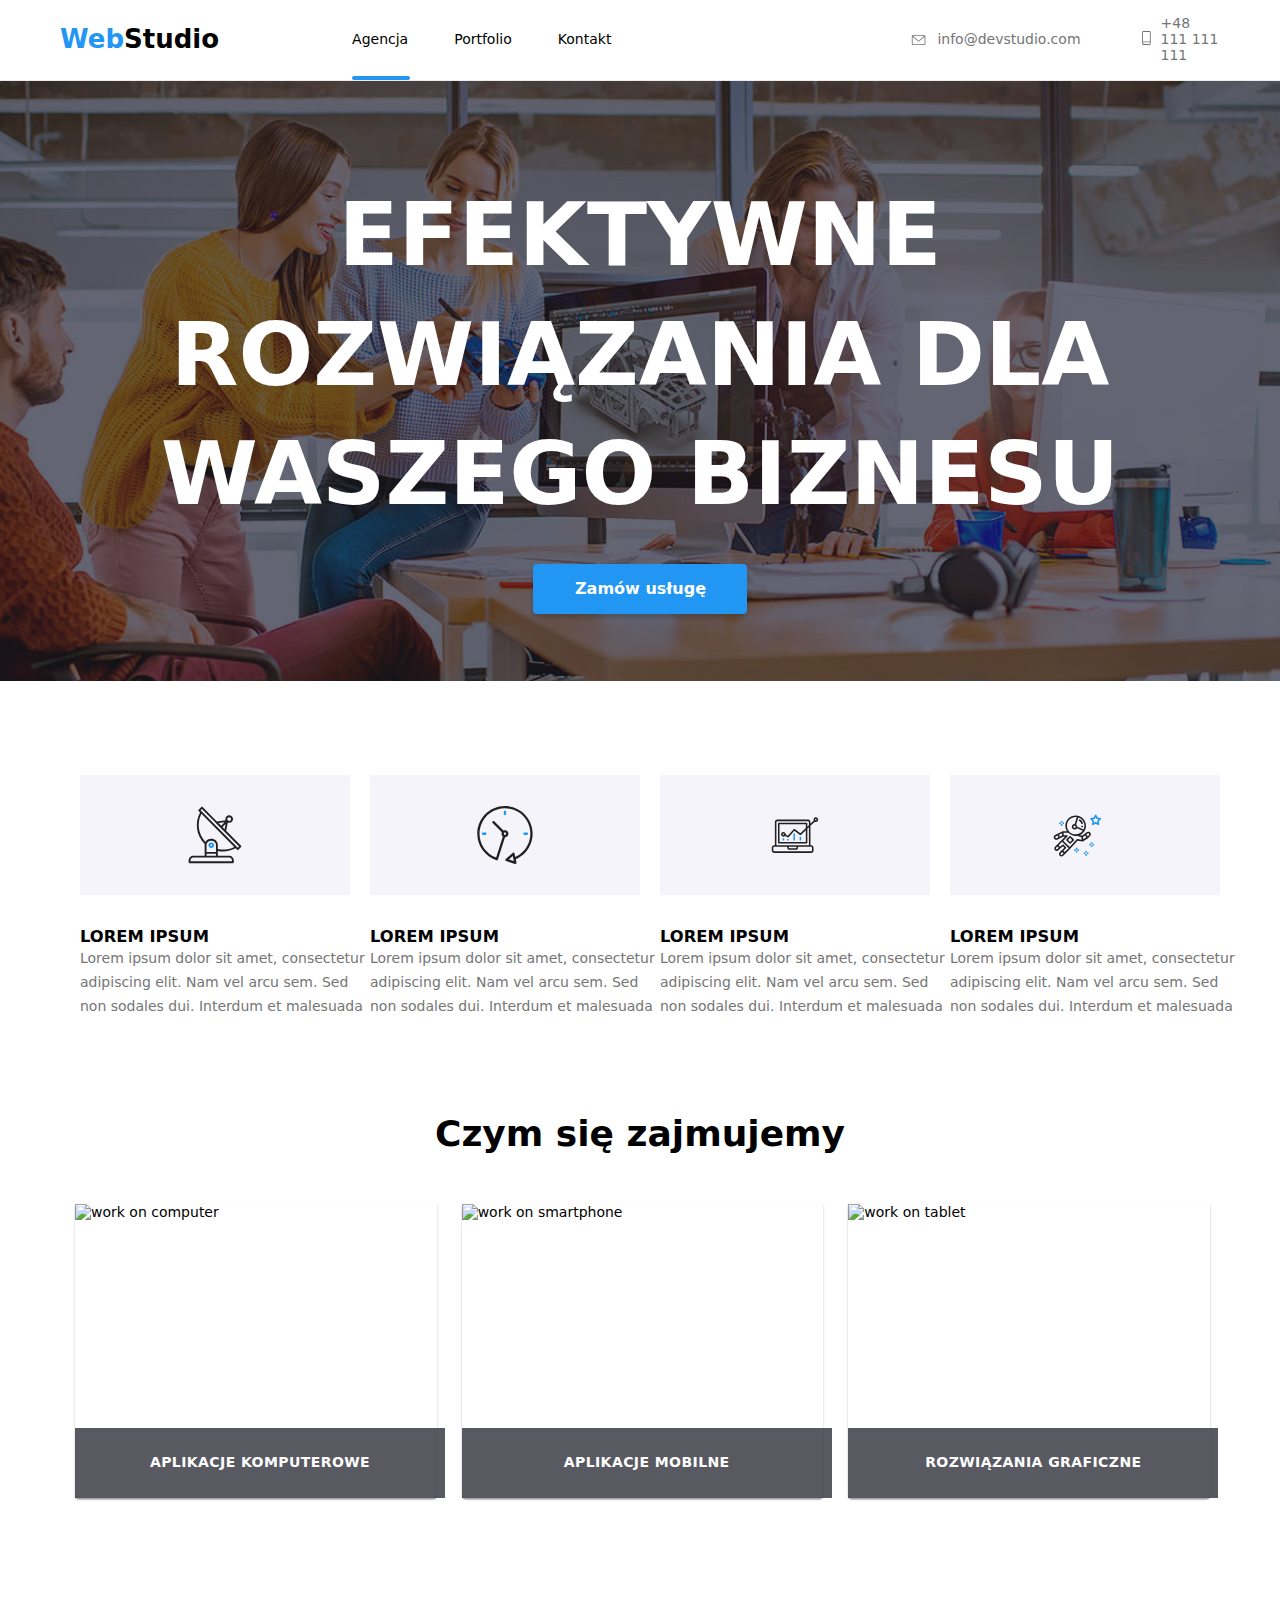
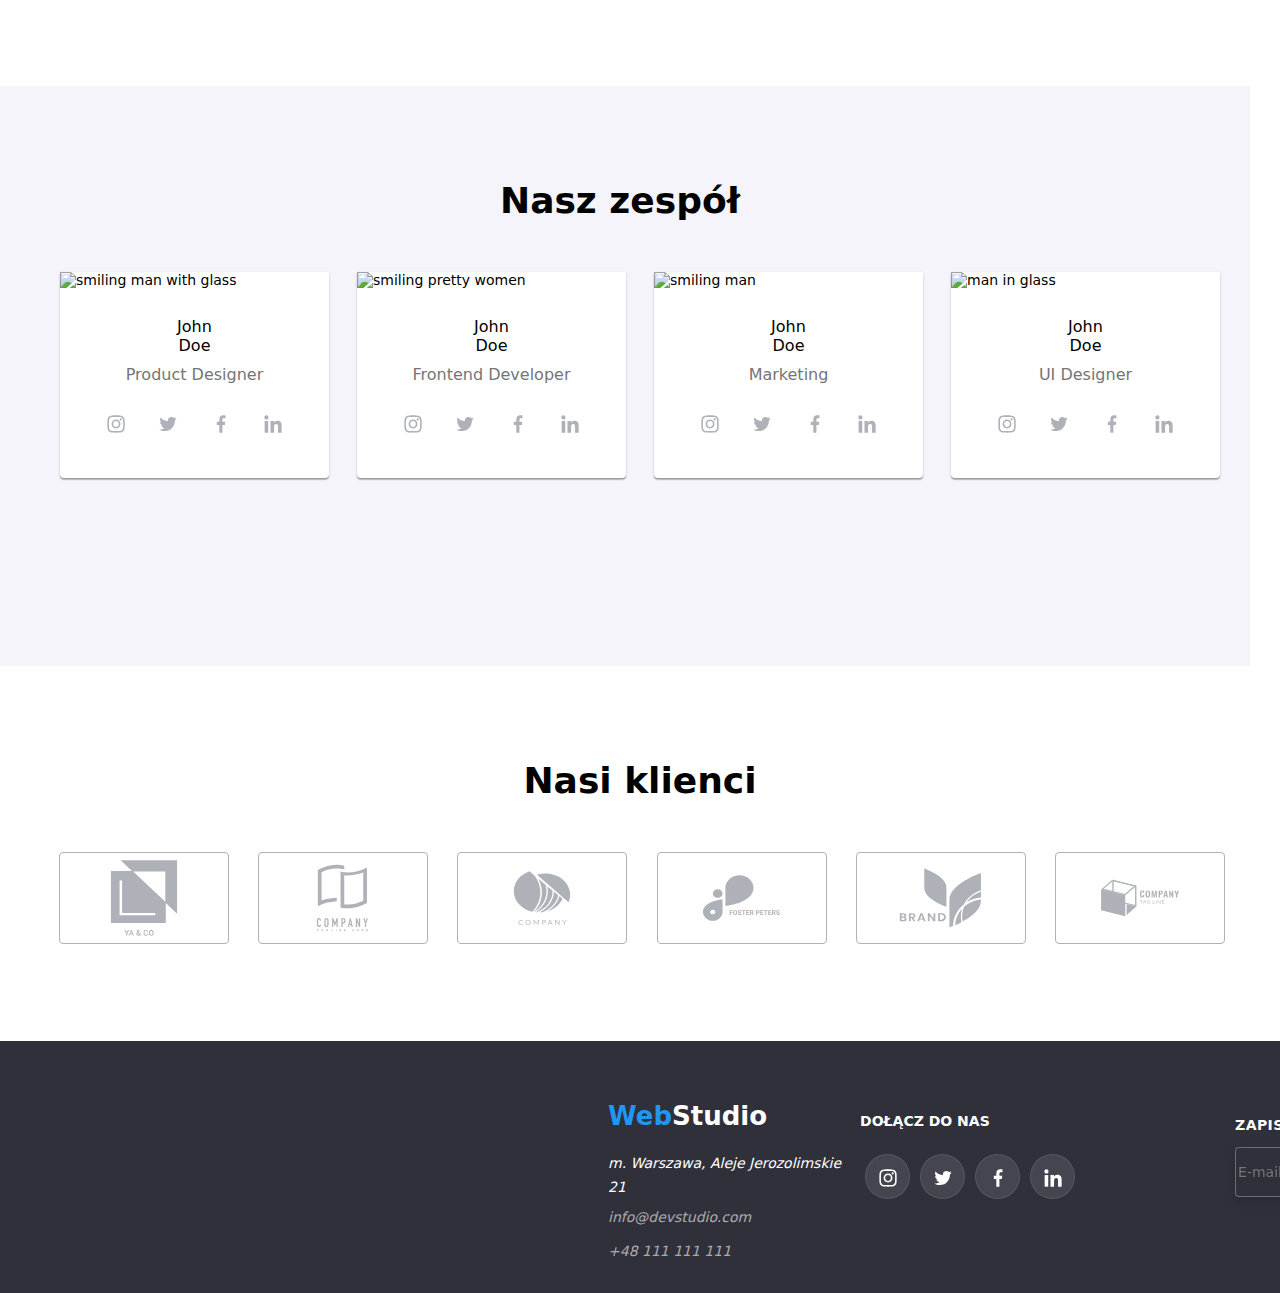
==== commit 81f5b72f: "fix mistakes BEM" ====
--- a/index.html
+++ b/index.html
@@ -21,8 +21,8 @@
   <body>
     <header class="header">
       <div class="header__container">
-        <div class="header--location">
-          <nav class="header--nav">
+        <div class="header__location">
+          <nav class="header__nav">
             <a class="logo" href="index.html">
               <span class="logo__header--first">Web</span
               ><span class="logo__header--second">Studio</span></a
@@ -37,7 +37,7 @@
               <li><a class="nav__link" href="#">Kontakt</a></li>
             </ul>
           </nav>
-          <ul class="contact--header">
+          <ul class="contact">
             <li class="contact__date">
               <a href=""
                 ><svg
@@ -83,7 +83,7 @@
         <div class="responsibilities__container">
           <ul class="responsibilities__content">
             <li>
-              <svg class="responsibilities__icon--style" id="icon-antenna-1">
+              <svg class="responsibilities__icon" id="icon-antenna-1">
                 <use
                   xlink:href="./images/icons.svg#icon-antenna-1"
                   width="65.32px"
@@ -99,7 +99,7 @@
               </p>
             </li>
             <li>
-              <svg class="responsibilities__icon--style" id="clock-1">
+              <svg class="responsibilities__icon" id="clock-1">
                 <use
                   xlink:href="./images/icons.svg#icon-clock-1"
                   width="66.96px"
@@ -115,7 +115,7 @@
               </p>
             </li>
             <li>
-              <svg class="responsibilities__icon--style" id="diagram-1">
+              <svg class="responsibilities__icon" id="diagram-1">
                 <use
                   xlink:href="./images/icons.svg#icon-diagram-1"
                   width="70px"
@@ -131,7 +131,7 @@
               </p>
             </li>
             <li>
-              <svg class="responsibilities__icon--style" id="astronaut-1">
+              <svg class="responsibilities__icon" id="astronaut-1">
                 <use
                   xlink:href="./images/icons.svg#icon-astronaut-1"
                   width="54.83px"
@@ -191,7 +191,7 @@
           </header>
           <ul class="personel__list">
             <li>
-              <article class="personel--style">
+              <article class="personel--bg-color">
                 <figure>
                   <img
                     src="https://github.com/MichalBryla3/goit-markup-hw-01/blob/main/images/johndoe.jpg?raw=true"
@@ -202,11 +202,11 @@
                   <figcaption>
                     <h3 class="personel__subtitle">John Doe</h3>
                     <p class="personel__body">Product Designer</p>
-                    <ul class="personel__social-media">
-                      <li>
-                        <a href=""
-                          ><svg
-                            class="personel__social-icon--style"
+                    <ul class="personel__social">
+                      <li>
+                        <a href=""
+                          ><svg
+                            class="personel__social-icon"
                             id="icon-instagram"
                           >
                             <use
@@ -220,10 +220,7 @@
                       </li>
                       <li>
                         <a href=""
-                          ><svg
-                            class="personel__social-icon--style"
-                            id="icon-twitter"
-                          >
+                          ><svg class="personel__social-icon" id="icon-twitter">
                             <use
                               xlink:href="./images/icons.svg#icon-twitter"
                               width="20px"
@@ -236,7 +233,7 @@
                       <li>
                         <a href=""
                           ><svg
-                            class="personel__social-icon--style"
+                            class="personel__social-icon"
                             id="icon-facebook"
                           >
                             <use
@@ -251,7 +248,7 @@
                       <li>
                         <a href=""
                           ><svg
-                            class="personel__social-icon--style"
+                            class="personel__social-icon"
                             id="icon-linkedin"
                           >
                             <use
@@ -269,7 +266,7 @@
               </article>
             </li>
             <li>
-              <article class="personel--style">
+              <article class="personel--bg-color">
                 <figure>
                   <img
                     src="https://github.com/MichalBryla3/goit-markup-hw-01/blob/main/images/johndoe2.jpg?raw=true"
@@ -280,11 +277,11 @@
                   <figcaption class="text-team">
                     <h3 class="personel__subtitle">John Doe</h3>
                     <p class="personel__body">Frontend Developer</p>
-                    <ul class="personel__social-media">
-                      <li>
-                        <a href=""
-                          ><svg
-                            class="personel__social-icon--style"
+                    <ul class="personel__social">
+                      <li>
+                        <a href=""
+                          ><svg
+                            class="personel__social-icon"
                             id="icon-instagram"
                           >
                             <use
@@ -298,10 +295,7 @@
                       </li>
                       <li>
                         <a href=""
-                          ><svg
-                            class="personel__social-icon--style"
-                            id="icon-twitter"
-                          >
+                          ><svg class="personel__social-icon" id="icon-twitter">
                             <use
                               xlink:href="./images/icons.svg#icon-twitter"
                               width="20px"
@@ -314,7 +308,7 @@
                       <li>
                         <a href=""
                           ><svg
-                            class="personel__social-icon--style"
+                            class="personel__social-icon"
                             id="icon-facebook"
                           >
                             <use
@@ -329,7 +323,7 @@
                       <li>
                         <a href=""
                           ><svg
-                            class="personel__social-icon--style"
+                            class="personel__social-icon"
                             id="icon-linkedin"
                           >
                             <use
@@ -347,7 +341,7 @@
               </article>
             </li>
             <li>
-              <article class="personel--style">
+              <article class="personel--bg-color">
                 <figure>
                   <img
                     src="https://github.com/MichalBryla3/goit-markup-hw-01/blob/main/images/johndoe3.jpg?raw=true"
@@ -358,11 +352,11 @@
                   <figcaption class="text-team">
                     <h3 class="personel__subtitle">John Doe</h3>
                     <p class="personel__body">Marketing</p>
-                    <ul class="personel__social-media">
-                      <li>
-                        <a href=""
-                          ><svg
-                            class="personel__social-icon--style"
+                    <ul class="personel__social">
+                      <li>
+                        <a href=""
+                          ><svg
+                            class="personel__social-icon"
                             id="icon-instagram"
                           >
                             <use
@@ -376,10 +370,7 @@
                       </li>
                       <li>
                         <a href=""
-                          ><svg
-                            class="personel__social-icon--style"
-                            id="icon-twitter"
-                          >
+                          ><svg class="personel__social-icon" id="icon-twitter">
                             <use
                               xlink:href="./images/icons.svg#icon-twitter"
                               width="20px"
@@ -392,7 +383,7 @@
                       <li>
                         <a href=""
                           ><svg
-                            class="personel__social-icon--style"
+                            class="personel__social-icon"
                             id="icon-facebook"
                           >
                             <use
@@ -407,7 +398,7 @@
                       <li>
                         <a href=""
                           ><svg
-                            class="personel__social-icon--style"
+                            class="personel__social-icon"
                             id="icon-linkedin"
                           >
                             <use
@@ -425,7 +416,7 @@
               </article>
             </li>
             <li>
-              <figure class="personel--style">
+              <figure class="personel--bg-color">
                 <img
                   src="https://github.com/MichalBryla3/goit-markup-hw-01/blob/main/images/johndoe4.jpg?raw=true"
                   alt="man in glass"
@@ -435,13 +426,10 @@
                 <figcaption class="text">
                   <h3 class="personel__subtitle">John Doe</h3>
                   <p class="personel__body">UI Designer</p>
-                  <ul class="personel__social-media">
+                  <ul class="personel__social">
                     <li>
                       <a href=""
-                        ><svg
-                          class="personel__social-icon--style"
-                          id="icon-instagram"
-                        >
+                        ><svg class="personel__social-icon" id="icon-instagram">
                           <use
                             xlink:href="./images/icons.svg#icon-instagram"
                             width="20px"
@@ -453,10 +441,7 @@
                     </li>
                     <li>
                       <a href=""
-                        ><svg
-                          class="personel__social-icon--style"
-                          id="icon-twitter"
-                        >
+                        ><svg class="personel__social-icon" id="icon-twitter">
                           <use
                             xlink:href="./images/icons.svg#icon-twitter"
                             width="20px"
@@ -468,10 +453,7 @@
                     </li>
                     <li>
                       <a href=""
-                        ><svg
-                          class="personel__social-icon--style"
-                          id="icon-facebook"
-                        >
+                        ><svg class="personel__social-icon" id="icon-facebook">
                           <use
                             xlink:href="./images/icons.svg#icon-facebook"
                             width="20px"
@@ -483,10 +465,7 @@
                     </li>
                     <li>
                       <a href=""
-                        ><svg
-                          class="personel__social-icon--style"
-                          id="icon-linkedin"
-                        >
+                        ><svg class="personel__social-icon" id="icon-linkedin">
                           <use
                             xlink:href="./images/icons.svg#icon-linkedin"
                             width="20px"
@@ -570,17 +549,17 @@
 
         <address>
           <p class="footer__address">m. Warszawa, Aleje Jerozolimskie 21</p>
-          <ul class="footer__address--style">
+          <ul class="footer__address--padding">
             <li>
               <a
-                class="nav__link nav__link--contact-footer"
+                class="nav__link nav__link--contact-color"
                 href="mailto:info@devstudio.com"
                 >info@devstudio.com</a
               >
             </li>
             <li>
               <a
-                class="nav__link nav__link--contact-footer"
+                class="nav__link nav__link--contact-color"
                 href="tel:+48111111111"
                 >+48 111 111 111</a
               >
@@ -588,10 +567,10 @@
           </ul>
         </address>
       </div>
-      <div class="footer-social-media--style">
-        <h3 class="footer-social-media__title">DOŁĄCZ DO NAS</h3>
-        <ul class="footer-social-media__icons">
-          <li class="footer-social-media__icons--style">
+      <div class="footer-social">
+        <h3 class="footer-social__title">DOŁĄCZ DO NAS</h3>
+        <ul class="footer-social__icons">
+          <li class="footer-social__icons--special">
             <a href=""
               ><svg class="footer__icon--size" id="icon-instagram">
                 <use
@@ -603,7 +582,7 @@
                 ></use></svg
             ></a>
           </li>
-          <li class="footer-social-media__icons--style">
+          <li class="footer-social__icons--special">
             <a href=""
               ><svg class="footer__icon--size" id="icon-twitter">
                 <use
@@ -615,7 +594,7 @@
                 ></use></svg
             ></a>
           </li>
-          <li class="footer-social-media__icons--style">
+          <li class="footer-social__icons--special">
             <a href=""
               ><svg class="footer__icon--size" id="icon-facebook">
                 <use
@@ -627,7 +606,7 @@
                 ></use></svg
             ></a>
           </li>
-          <li class="footer-social-media__icons--style">
+          <li class="footer-social__icons--special">
             <a href=""
               ><svg class="footer__icon--size" id="icon-linkedin">
                 <use
@@ -642,30 +621,32 @@
         </ul>
       </div>
       <form class="newsletter">
-        <label
-          ><p class="newsletter__title">Zapisz się do newslettera</p>
-          <input
-            class="newsletter__input"
-            type="email"
-            name="newsletter"
-            placeholder="E-mail"
-            required
-          />
-          <button class="newsletter-button" type="submit">
-            Zapisz się<svg class="newsletter-button__icon" id="icon-send">
-              <use
-                xlink:href="./images/icons.svg#icon-send"
-                width="24px"
-                height="24px"
-                y="2px"
-              ></use>
-            </svg>
-          </button>
-        </label>
+        <div class="newsletter__container">
+          <label
+            ><p class="newsletter__title">Zapisz się do newslettera</p>
+            <input
+              class="newsletter__input"
+              type="email"
+              name="newsletter"
+              placeholder="E-mail"
+              required
+            />
+            <button class="newsletter-button" type="submit">
+              Zapisz się<svg class="newsletter-button__icon" id="icon-send">
+                <use
+                  xlink:href="./images/icons.svg#icon-send"
+                  width="24px"
+                  height="24px"
+                  y="2px"
+                ></use>
+              </svg>
+            </button>
+          </label>
+        </div>
       </form>
     </footer>
 
-    <div class="form__backdrop--style is-hidden" data-modal>
+    <div class="form__backdrop is-hidden" data-modal>
       <div class="modal">
         <button class="modal__button" type="button" data-modal-close>
           <svg class="modal__button--close-style" id="icon-close">
--- a/css/main.min.css
+++ b/css/main.min.css
@@ -1 +1 @@
-.visually-hidden{position:absolute !important;clip:rect(1px 1px 1px 1px);clip:rect(1px, 1px, 1px, 1px);padding:0 !important;border:0 !important;height:1px !important;width:1px !important;overflow:hidden}.is-hidden{opacity:0;visibility:hidden;pointer-events:none}:root{--background-color: white;--text-color: black;--font-size: 14px;--font-weight: 400;--font-style: normal;--font-family: "Roboto", "Raleway", sans-serif;--transition: cubic-bezier(0.4, 0, 0.2, 1);--color-button-close: rgb(255, 255, 255);--primary-color: #2196f3}*{-webkit-box-sizing:border-box;box-sizing:border-box;margin:auto;list-style:none}body{font-family:var(--font-family);color:var(--text-color);background-color:var(--background-color);font-size:var(--font-size);font-weight:var(--font-weight);font-style:var(--font-style)}.logo{font-size:26px;text-decoration:none;font-weight:700;line-height:1.19;padding:24px 93px 25px 0px}.logo__header--first{color:var(--primary-color)}.logo__header--second{color:#000}.logo-footer--first{color:var(--primary-color);line-height:1.19}.logo-footer--second{color:#fff;line-height:1.19}.personel__social-media{display:-webkit-box;display:-ms-flexbox;display:flex;-webkit-box-pack:center;-ms-flex-pack:center;justify-content:center;-webkit-box-align:center;-ms-flex-align:center;align-items:center;padding:0px 30px 30px}.personel__social-icon--style{width:44px;height:44px;fill:#afb1b8;border-radius:50%}.personel__social-icon--style:hover,.personel__social-icon--style:focus,.personel__social-icon--style:active{background-color:#2196f3;fill:#fff;-webkit-transition:-webkit-transform 250ms var(--transition);transition:-webkit-transform 250ms var(--transition);transition:transform 250ms var(--transition);transition:transform 250ms var(--transition), -webkit-transform 250ms var(--transition)}.form__backdrop--style{position:fixed;left:0;top:0;width:100%;height:100%;background-color:rgba(0,0,0,.2);-webkit-transition:opacity 250ms ease-in-out;transition:opacity 250ms ease-in-out}.modal{display:-webkit-box;display:-ms-flexbox;display:flex;position:absolute;width:528px;height:581px;top:50%;left:50%;-webkit-transform:translate(-50%, -50%);transform:translate(-50%, -50%);background:#fff;-webkit-box-shadow:0px 1px 3px rgba(0,0,0,.12),0px 1px 1px rgba(0,0,0,.14),0px 2px 1px rgba(0,0,0,.2);box-shadow:0px 1px 3px rgba(0,0,0,.12),0px 1px 1px rgba(0,0,0,.14),0px 2px 1px rgba(0,0,0,.2);border-radius:4px;-webkit-transition:-webkit-transform 3s;transition:-webkit-transform 3s;transition:transform 3s;transition:transform 3s, -webkit-transform 3s}.modal__checkbox--description a{color:#2196f3;font-weight:400;font-size:14px;line-height:24px;letter-spacing:.03em}.modal__checkbox--description::before{display:inline-block;content:"";width:16px;height:16px;outline:1px solid #212121;border-radius:2px}.modal__checkbox:checked+.modal__checkbox--description::before{background-color:#2196f3;background-image:url(../images/Vector.svg);background-repeat:no-repeat;background-position:50% 50%;outline:none;border-radius:2px}.form{margin:40px;display:-webkit-box;display:-ms-flexbox;display:flex;-webkit-box-orient:vertical;-webkit-box-direction:normal;-ms-flex-direction:column;flex-direction:column;width:448px}.form>label{width:448px;color:#757575;display:-webkit-box;display:-ms-flexbox;display:flex;-webkit-box-orient:vertical;-webkit-box-direction:normal;-ms-flex-direction:column;flex-direction:column;margin:5px;font-weight:400;font-size:12px;line-height:14px;letter-spacing:.01em}.form>h4{font-weight:700;font-size:20px;line-height:23px;text-align:center;letter-spacing:.03em;color:#212121;margin:0px}.form__label{border:1px solid rgba(33,33,33,.2);border-radius:4px;height:40px;padding-left:42px}.form input:active,.form input:focus{border:1px solid #2196f3;border-radius:4px;outline:none;-webkit-transition:-webkit-transform 250ms var(--transition);transition:-webkit-transform 250ms var(--transition);transition:transform 250ms var(--transition);transition:transform 250ms var(--transition), -webkit-transform 250ms var(--transition)}.form__textarea{height:120px;resize:none;padding:12px 0px 0px 16px}.form__textarea:active,.form__textarea:focus{border:1px solid #2196f3;border-radius:4px;outline:none;-webkit-transition:-webkit-transform 250ms var(--transition);transition:-webkit-transform 250ms var(--transition);transition:transform 250ms var(--transition);transition:transform 250ms var(--transition), -webkit-transform 250ms var(--transition)}.form label:focus-within{fill:#2196f3;-webkit-transition:-webkit-transform 250ms var(--transition);transition:-webkit-transform 250ms var(--transition);transition:transform 250ms var(--transition);transition:transform 250ms var(--transition), -webkit-transform 250ms var(--transition)}.form__icon1{position:absolute;left:57px;top:98px;height:11px;width:11px}.form__icon2{position:absolute;left:57px;top:161px;height:13px;width:13px}.form__icon3{position:absolute;left:57px;top:225px;height:15px;width:14px}.modal__button{position:absolute;right:8px;top:8px;width:30px;height:30px;border:1px solid rgba(0,0,0,.1);border-radius:50%;cursor:pointer;padding:9px;background-color:var(--color-button-close)}.modal__button--close-style{width:20px;height:20px}.modal__button--send{display:-webkit-box;display:-ms-flexbox;display:flex;-webkit-box-pack:center;-ms-flex-pack:center;justify-content:center;-webkit-box-align:center;-ms-flex-align:center;align-items:center}.modal__button--send:hover{-webkit-box-shadow:2px 2px 10px var(--darkgrey);box-shadow:2px 2px 10px var(--darkgrey);-webkit-transition:.3s;transition:.3s;background-color:var(--grey);-webkit-transform:scale(1.05) translateY(0.125rem);transform:scale(1.05) translateY(0.125rem);-webkit-transition:-webkit-transform 250ms var(--transition);transition:-webkit-transform 250ms var(--transition);transition:transform 250ms var(--transition);transition:transform 250ms var(--transition), -webkit-transform 250ms var(--transition)}.modal__button--send button{width:200px;height:50px;font-weight:700;font-size:16px;line-height:30px;color:#fff;background:var(--primary-color);-webkit-box-shadow:0px 4px 4px rgba(0,0,0,.15);box-shadow:0px 4px 4px rgba(0,0,0,.15);border-radius:4px;border:none}.header{font-weight:500;line-height:1.14;border-bottom:1px solid #ececec;margin-left:-40px}.header--nav{display:-webkit-box;display:-ms-flexbox;display:flex;-webkit-box-align:center;-ms-flex-align:center;align-items:center;margin:0px 250px 0px 40px}.header--location{display:-webkit-box;display:-ms-flexbox;display:flex;-webkit-box-pack:justify;-ms-flex-pack:justify;justify-content:space-between;-webkit-box-align:center;-ms-flex-align:center;align-items:center}.nav{display:-webkit-box;display:-ms-flexbox;display:flex;gap:46px}.contact--header{display:-webkit-box;display:-ms-flexbox;display:flex;gap:50px;margin-right:0px}.contact__date{display:-webkit-box;display:-ms-flexbox;display:flex;-webkit-box-pack:center;-ms-flex-pack:center;justify-content:center}.contact__date>a{color:#757575;fill:#757575;text-decoration:none}.contact__date:hover>a{color:var(--primary-color);fill:#2196f3}.contact__envelope-icon{display:-webkit-box;display:-ms-flexbox;display:flex;-webkit-box-pack:center;-ms-flex-pack:center;justify-content:center;-webkit-box-align:center;-ms-flex-align:center;align-items:center;margin:10px;width:16px;height:12px}.contact__smartphone-icon{margin:10px;width:10px;height:16px}.nav__link{text-decoration:none;cursor:pointer;color:#000}.nav__link:focus,.nav__link:active,.nav__link:hover{color:var(--primary-color);fill:var(--primary-color);-webkit-transition:-webkit-transform 250ms var(--transition);transition:-webkit-transform 250ms var(--transition);transition:transform 250ms var(--transition);transition:transform 250ms var(--transition), -webkit-transform 250ms var(--transition)}.nav__link--underline::after{position:absolute;display:block;content:"";width:58px;height:4px;border-radius:2px;background-color:var(--primary-color);margin-top:28px}.underline-agency::after{position:absolute;display:block;content:"";width:53px;height:4px;border-radius:2px;background-color:#2196f3;margin-top:28px}.slider{background-color:#2f303a;height:600px;width:100%;display:-webkit-box;display:-ms-flexbox;display:flex;text-align:center;background-image:-webkit-gradient(linear, left bottom, left top, from(rgba(47, 48, 58, 0.4)), to(rgba(47, 48, 58, 0.4))),url("../images/background-image.jpg");background-image:linear-gradient(0deg, rgba(47, 48, 58, 0.4) 0%, rgba(47, 48, 58, 0.4) 100%),url("../images/background-image.jpg");background-repeat:no-repeat;background-size:1600px;background-position:50% 50%}.slider__header{font-size:44px;color:#fff;font-weight:900;line-height:1.36;border:200px 452px 280px 452px}.slider__main-part--btn{cursor:pointer;font-weight:700;font-size:16px;color:#fff;background-color:var(--primary-color);line-height:1.87;border-radius:4px;-webkit-box-shadow:0px 4px 4px rgba(0,0,0,.15);box-shadow:0px 4px 4px rgba(0,0,0,.15);border-style:none;padding:10px 41px 10px 42px;margin-top:30px}.responsibilities__content{display:-webkit-box;display:-ms-flexbox;display:flex;-ms-flex-pack:distribute;justify-content:space-around;padding-bottom:94px}.responsibilities__icon--style{background-color:#f5f4fa;width:270px;height:120px;margin-bottom:30px}.responsibilities__paragraph{color:#757575;line-height:1.71}.responsibilities__picture{padding:0px;-webkit-box-shadow:0px 1px 3px rgba(0,0,0,.12),0px 1px 1px rgba(0,0,0,.14),0px 2px 1px rgba(0,0,0,.2);box-shadow:0px 1px 3px rgba(0,0,0,.12),0px 1px 1px rgba(0,0,0,.14),0px 2px 1px rgba(0,0,0,.2);border-radius:0px 0px 4px 4px;gap:50px;width:370px;height:294px;margin:0px 30px 0px -5px}.responsibilities__label{display:-webkit-box;display:-ms-flexbox;display:flex;-webkit-box-pack:center;-ms-flex-pack:center;justify-content:center;-webkit-box-align:center;-ms-flex-align:center;align-items:center;font-weight:700;font-size:14px;line-height:1.14;letter-spacing:.03em;text-transform:uppercase;color:#fff;position:absolute;width:370px;height:70px;top:1428px;background-color:rgba(47,48,58,.8)}.personel{background-color:#f5f4fa;padding-bottom:50px;margin-left:-10px;margin-right:30px}.personel--style{background-color:#fff;-webkit-box-shadow:0px 1px 3px rgba(0,0,0,.12),0px 1px 1px rgba(0,0,0,.14),0px 2px 1px rgba(0,0,0,.2);box-shadow:0px 1px 3px rgba(0,0,0,.12),0px 1px 1px rgba(0,0,0,.14),0px 2px 1px rgba(0,0,0,.2);border-radius:0px 0px 4px 4px}.personel__list{display:-webkit-box;display:-ms-flexbox;display:flex;-webkit-box-pack:center;-ms-flex-pack:center;justify-content:center;gap:28px;padding-bottom:94px}.personel__subtitle{font-size:16px;font-weight:500;line-height:1.18;text-align:center;padding:30px 99px 10px}.personel__body{font-size:16px;color:#757575;line-height:1.18;text-align:center;padding-bottom:16px}.clients__content{display:-webkit-box;display:-ms-flexbox;display:flex;padding:0px}.clients__content>li:last-child{margin-right:15px}.clients__content>li{display:-webkit-box;display:-ms-flexbox;display:flex;-webkit-box-pack:justify;-ms-flex-pack:justify;justify-content:space-between}.clients__content>li:first-child{margin-left:19px}.clients__picture{width:170px;height:92px;border:1px solid #afb1b8;border-radius:4px;background-color:#fff;fill:#afb1b8}.clients__picture:active,.clients__picture:hover,.clients__picture:focus{fill:var(--primary-color);border-color:var(--primary-color);-webkit-transition:-webkit-transform 250ms var(--transition);transition:-webkit-transform 250ms var(--transition);transition:transform 250ms var(--transition);transition:transform 250ms var(--transition), -webkit-transform 250ms var(--transition)}.button{display:-webkit-box;display:-ms-flexbox;display:flex;gap:8px;-webkit-box-pack:center;-ms-flex-pack:center;justify-content:center;padding-bottom:50px}.button__body{cursor:pointer;background-color:#f5f4fa;font-weight:500;font-size:16px;line-height:1.62;border-radius:4px;border-style:none;padding:6px 22px}.button__body:focus,.button__body:hover{color:#fff;background-color:var(--primary-color);-webkit-transition:-webkit-transform 250ms var(--transition);transition:-webkit-transform 250ms var(--transition);transition:transform 250ms var(--transition);transition:transform 250ms var(--transition), -webkit-transform 250ms var(--transition)}.list{display:-webkit-box;display:-ms-flexbox;display:flex;-ms-flex-wrap:wrap;flex-wrap:wrap;padding:0px;gap:30px;-webkit-column-gap:15px;-moz-column-gap:15px;column-gap:15px;margin-left:16px;margin-right:10px}.list__item--card{position:relative;padding:0;text-align:left;width:370px;height:300px;-webkit-transition:-webkit-transform 250ms cubic-bezier(0.4, 0, 0.2, 1);transition:-webkit-transform 250ms cubic-bezier(0.4, 0, 0.2, 1);transition:transform 250ms cubic-bezier(0.4, 0, 0.2, 1);transition:transform 250ms cubic-bezier(0.4, 0, 0.2, 1), -webkit-transform 250ms cubic-bezier(0.4, 0, 0.2, 1);overflow:hidden;cursor:pointer}.list__item:hover{-webkit-box-shadow:0px 1px 1px rgba(0,0,0,.12),0px 4px 4px rgba(0,0,0,.06),1px 4px 6px rgba(0,0,0,.16);box-shadow:0px 1px 1px rgba(0,0,0,.12),0px 4px 4px rgba(0,0,0,.06),1px 4px 6px rgba(0,0,0,.16);-webkit-transition:-webkit-transform 250ms var(--transition);transition:-webkit-transform 250ms var(--transition);transition:transform 250ms var(--transition);transition:transform 250ms var(--transition), -webkit-transform 250ms var(--transition)}.list__item--hidden-card:hover .list__item--card .list__item--overlay-card{-webkit-transform:translateY(0%);transform:translateY(0%);background-color:rgba(33,150,243,.9);-webkit-transition:-webkit-transform 250ms var(--transition);transition:-webkit-transform 250ms var(--transition);transition:transform 250ms var(--transition);transition:transform 250ms var(--transition), -webkit-transform 250ms var(--transition)}.list__item--hidden-card{border:1px solid #eee;margin-right:0px;margin-left:0px}.list__item--overlay-card{position:absolute;top:0;left:0;width:100%;height:294px;-webkit-transform:translateY(100%);transform:translateY(100%);-webkit-transition:-webkit-transform 250ms cubic-bezier(0.4, 0, 0.2, 1);transition:-webkit-transform 250ms cubic-bezier(0.4, 0, 0.2, 1);transition:transform 250ms cubic-bezier(0.4, 0, 0.2, 1);transition:transform 250ms cubic-bezier(0.4, 0, 0.2, 1), -webkit-transform 250ms cubic-bezier(0.4, 0, 0.2, 1)}.list__item--overlay-card>p{color:#fff;padding:49px 45px 49px 24px;font-weight:400;font-size:18px;line-height:1.56;letter-spacing:.03em}.list__item--card-description{display:block;text-align:left;padding:20px 24px 20px 24px}.list__item--title{font-size:18px;font-weight:700;color:#212121;line-height:2}.list__item--text{font-size:16px;color:#757575;line-height:1.87}.footer-social-media--style{margin:72px 0px}.footer-social-media__icons{display:-webkit-box;display:-ms-flexbox;display:flex;-webkit-box-pack:start;-ms-flex-pack:start;justify-content:flex-start;padding:0px}.footer-social-media__icons--style{display:-webkit-box;display:-ms-flexbox;display:flex;-webkit-box-pack:center;-ms-flex-pack:center;justify-content:center;-webkit-box-align:center;-ms-flex-align:center;align-items:center;background:rgba(255,255,255,.1);width:45px;height:45px;border:1px solid rgba(255,255,255,.1);border-radius:50%;margin:5px;fill:rgba(255,255,255,.1)}.footer-social-media__icons--style:hover,.footer-social-media__icons--style:focus,.footer-social-media__icons--style:active{background-color:#2196f3;-webkit-transition:-webkit-transform 250ms var(--transition);transition:-webkit-transform 250ms var(--transition);transition:transform 250ms var(--transition);transition:transform 250ms var(--transition), -webkit-transform 250ms var(--transition)}.footer-social-media__title{font-size:14px;font-weight:700;color:#fff;text-align:left;padding:0px 0px 20px 0}.footer{display:-webkit-box;display:-ms-flexbox;display:flex;background-color:#2f303a;height:252px}.footer__container{display:block;width:300px;margin-left:215px;margin:60px 0px 0px 608px}.footer__address{color:#fff;line-height:1.71;padding-top:20px}.footer__address--style{padding:0px}.footer__address--style>li{padding:9px 0px}.footer__icon--size{width:44px;height:44px;fill:#fff}.nav__link--contact-footer{color:rgba(255,255,255,.6)}.newsletter{margin:0px 0px 20px 78px;display:-webkit-box;display:-ms-flexbox;display:flex;justify-self:baseline;-webkit-box-align:baseline;-ms-flex-align:baseline;align-items:baseline}.newsletter__title{color:#fff;text-transform:uppercase;letter-spacing:.03em;font-weight:700;line-height:16px;padding:0px 0px 12px 0px}.newsletter__input{width:358px;height:50px;border:1px solid rgba(255,255,255,.3);-webkit-filter:drop-shadow(0px 4px 4px rgba(0, 0, 0, 0.15));filter:drop-shadow(0px 4px 4px rgba(0, 0, 0, 0.15));border-radius:4px;background-color:#2f303a;color:#fff}.newsletter-button{width:200px;height:50px;font-weight:700;font-size:16px;line-height:30px;letter-spacing:.06em;color:#fff;background:#2196f3;-webkit-box-shadow:0px 4px 4px rgba(0,0,0,.15);box-shadow:0px 4px 4px rgba(0,0,0,.15);border-radius:4px;border:hidden;fill:#fff;cursor:pointer;padding-top:2px}.newsletter-button:hover,.newsletter-button:active,.newsletter-buttonn:focus{background-color:#fff;color:#2196f3;fill:#2196f3;-webkit-transform:scale(1.05) translateY(0.125rem);transform:scale(1.05) translateY(0.125rem);-webkit-transition:-webkit-transform 250ms var(--transition);transition:-webkit-transform 250ms var(--transition);transition:transform 250ms var(--transition);transition:transform 250ms var(--transition), -webkit-transform 250ms var(--transition)}.newsletter-button__icon{display:-webkit-inline-box;display:-ms-inline-flexbox;display:inline-flex;-webkit-box-pack:baseline;-ms-flex-pack:baseline;justify-content:baseline;-webkit-box-align:baseline;-ms-flex-align:baseline;align-items:baseline;height:24px;width:24px;margin-left:24px}.header__container,.slider__container,.responsibilities__container,.personel__container,.clients__container,.portfolio__container{width:1200px;margin:auto}.slider,.responsibilities,.personel,.clients,.portfolio{padding:94px 0px}.responsibilities__title,.personel__title,.clients__title{font-size:36px;font-weight:700;line-height:1.16;text-align:center;padding-bottom:50px}/*# sourceMappingURL=main.min.css.map */+.visually-hidden{position:absolute !important;clip:rect(1px 1px 1px 1px);clip:rect(1px, 1px, 1px, 1px);padding:0 !important;border:0 !important;height:1px !important;width:1px !important;overflow:hidden}.is-hidden{opacity:0;visibility:hidden;pointer-events:none}:root{--background-color: white;--text-color: black;--font-size: 14px;--font-weight: 400;--font-style: normal;--font-family: "Roboto", "Raleway", sans-serif;--transition: cubic-bezier(0.4, 0, 0.2, 1);--color-button-close: rgb(255, 255, 255);--primary-color: #2196f3}*{-webkit-box-sizing:border-box;box-sizing:border-box;margin:auto;list-style:none}body{font-family:var(--font-family);color:var(--text-color);background-color:var(--background-color);font-size:var(--font-size);font-weight:var(--font-weight);font-style:var(--font-style)}.logo{font-size:26px;text-decoration:none;font-weight:700;line-height:1.19;padding:24px 93px 25px 0px}.logo__header--first{color:var(--primary-color)}.logo__header--second{color:#000}.logo-footer--first{color:var(--primary-color);line-height:1.19}.logo-footer--second{color:#fff;line-height:1.19}.personel__social{display:-webkit-box;display:-ms-flexbox;display:flex;-webkit-box-pack:center;-ms-flex-pack:center;justify-content:center;-webkit-box-align:center;-ms-flex-align:center;align-items:center;padding:0px 30px 30px}.personel__social-icon{width:44px;height:44px;fill:#afb1b8;border-radius:50%}.personel__social-icon:hover,.personel__social-icon:focus,.personel__social-icon:active{background-color:#2196f3;fill:#fff;-webkit-transition:-webkit-transform 250ms var(--transition);transition:-webkit-transform 250ms var(--transition);transition:transform 250ms var(--transition);transition:transform 250ms var(--transition), -webkit-transform 250ms var(--transition)}.form__backdrop{position:fixed;left:0;top:0;width:100%;height:100%;background-color:rgba(0,0,0,.2);-webkit-transition:opacity 250ms ease-in-out;transition:opacity 250ms ease-in-out}.modal{display:-webkit-box;display:-ms-flexbox;display:flex;position:absolute;width:528px;height:581px;top:50%;left:50%;-webkit-transform:translate(-50%, -50%);transform:translate(-50%, -50%);background:#fff;-webkit-box-shadow:0px 1px 3px rgba(0,0,0,.12),0px 1px 1px rgba(0,0,0,.14),0px 2px 1px rgba(0,0,0,.2);box-shadow:0px 1px 3px rgba(0,0,0,.12),0px 1px 1px rgba(0,0,0,.14),0px 2px 1px rgba(0,0,0,.2);border-radius:4px;-webkit-transition:-webkit-transform 3s;transition:-webkit-transform 3s;transition:transform 3s;transition:transform 3s, -webkit-transform 3s}.modal__checkbox--description a{color:#2196f3;font-weight:400;font-size:14px;line-height:24px;letter-spacing:.03em}.modal__checkbox--description::before{display:inline-block;content:"";width:16px;height:16px;outline:1px solid #212121;border-radius:2px}.modal__checkbox:checked+.modal__checkbox--description::before{background-color:#2196f3;background-image:url(../images/Vector.svg);background-repeat:no-repeat;background-position:50% 50%;outline:none;border-radius:2px}.form{margin:40px;display:-webkit-box;display:-ms-flexbox;display:flex;-webkit-box-orient:vertical;-webkit-box-direction:normal;-ms-flex-direction:column;flex-direction:column;width:448px}.form>label{width:448px;color:#757575;display:-webkit-box;display:-ms-flexbox;display:flex;-webkit-box-orient:vertical;-webkit-box-direction:normal;-ms-flex-direction:column;flex-direction:column;margin:5px;font-weight:400;font-size:12px;line-height:14px;letter-spacing:.01em}.form>h4{font-weight:700;font-size:20px;line-height:23px;text-align:center;letter-spacing:.03em;color:#212121;margin:0px}.form__label{border:1px solid rgba(33,33,33,.2);border-radius:4px;height:40px;padding-left:42px}.form input:active,.form input:focus{border:1px solid #2196f3;border-radius:4px;outline:none;-webkit-transition:-webkit-transform 250ms var(--transition);transition:-webkit-transform 250ms var(--transition);transition:transform 250ms var(--transition);transition:transform 250ms var(--transition), -webkit-transform 250ms var(--transition)}.form__textarea{height:120px;resize:none;padding:12px 0px 0px 16px}.form__textarea:active,.form__textarea:focus{border:1px solid #2196f3;border-radius:4px;outline:none;-webkit-transition:-webkit-transform 250ms var(--transition);transition:-webkit-transform 250ms var(--transition);transition:transform 250ms var(--transition);transition:transform 250ms var(--transition), -webkit-transform 250ms var(--transition)}.form label:focus-within{fill:#2196f3;-webkit-transition:-webkit-transform 250ms var(--transition);transition:-webkit-transform 250ms var(--transition);transition:transform 250ms var(--transition);transition:transform 250ms var(--transition), -webkit-transform 250ms var(--transition)}.form__icon1{position:absolute;left:57px;top:98px;height:11px;width:11px}.form__icon2{position:absolute;left:57px;top:161px;height:13px;width:13px}.form__icon3{position:absolute;left:57px;top:225px;height:15px;width:14px}.modal__button{position:absolute;right:8px;top:8px;width:30px;height:30px;border:1px solid rgba(0,0,0,.1);border-radius:50%;cursor:pointer;padding:9px;background-color:var(--color-button-close)}.modal__button--close-style{width:20px;height:20px}.modal__button--send{display:-webkit-box;display:-ms-flexbox;display:flex;-webkit-box-pack:center;-ms-flex-pack:center;justify-content:center;-webkit-box-align:center;-ms-flex-align:center;align-items:center}.modal__button--send:hover{-webkit-box-shadow:2px 2px 10px var(--darkgrey);box-shadow:2px 2px 10px var(--darkgrey);-webkit-transition:.3s;transition:.3s;background-color:var(--grey);-webkit-transform:scale(1.05) translateY(0.125rem);transform:scale(1.05) translateY(0.125rem);-webkit-transition:-webkit-transform 250ms var(--transition);transition:-webkit-transform 250ms var(--transition);transition:transform 250ms var(--transition);transition:transform 250ms var(--transition), -webkit-transform 250ms var(--transition)}.modal__button--send button{width:200px;height:50px;font-weight:700;font-size:16px;line-height:30px;color:#fff;background:var(--primary-color);-webkit-box-shadow:0px 4px 4px rgba(0,0,0,.15);box-shadow:0px 4px 4px rgba(0,0,0,.15);border-radius:4px;border:none}.header{font-weight:500;line-height:1.14;border-bottom:1px solid #ececec;margin-left:-40px}.header__nav{display:-webkit-box;display:-ms-flexbox;display:flex;-webkit-box-align:center;-ms-flex-align:center;align-items:center;margin:0px 250px 0px 40px}.header__location{display:-webkit-box;display:-ms-flexbox;display:flex;-webkit-box-pack:justify;-ms-flex-pack:justify;justify-content:space-between;-webkit-box-align:center;-ms-flex-align:center;align-items:center}.nav{display:-webkit-box;display:-ms-flexbox;display:flex;gap:46px}.contact{display:-webkit-box;display:-ms-flexbox;display:flex;gap:50px;margin-right:0px}.contact__date{display:-webkit-box;display:-ms-flexbox;display:flex;-webkit-box-pack:center;-ms-flex-pack:center;justify-content:center}.contact__date>a{color:#757575;fill:#757575;text-decoration:none}.contact__date:hover>a{color:var(--primary-color);fill:#2196f3}.contact__envelope-icon{display:-webkit-box;display:-ms-flexbox;display:flex;-webkit-box-pack:center;-ms-flex-pack:center;justify-content:center;-webkit-box-align:center;-ms-flex-align:center;align-items:center;margin:10px;width:16px;height:12px}.contact__smartphone-icon{margin:10px;width:10px;height:16px}.nav__link{text-decoration:none;cursor:pointer;color:#000}.nav__link:focus,.nav__link:active,.nav__link:hover{color:var(--primary-color);fill:var(--primary-color);-webkit-transition:-webkit-transform 250ms var(--transition);transition:-webkit-transform 250ms var(--transition);transition:transform 250ms var(--transition);transition:transform 250ms var(--transition), -webkit-transform 250ms var(--transition)}.nav__link--underline::after{position:absolute;display:block;content:"";width:58px;height:4px;border-radius:2px;background-color:var(--primary-color);margin-top:28px}.underline-agency::after{position:absolute;display:block;content:"";width:53px;height:4px;border-radius:2px;background-color:#2196f3;margin-top:28px}.slider{background-color:#2f303a;height:600px;width:100%;display:-webkit-box;display:-ms-flexbox;display:flex;text-align:center;background-image:-webkit-gradient(linear, left bottom, left top, from(rgba(47, 48, 58, 0.4)), to(rgba(47, 48, 58, 0.4))),url("../images/background-image.jpg");background-image:linear-gradient(0deg, rgba(47, 48, 58, 0.4) 0%, rgba(47, 48, 58, 0.4) 100%),url("../images/background-image.jpg");background-repeat:no-repeat;background-size:1600px;background-position:50% 50%}.slider__header{font-size:44px;color:#fff;font-weight:900;line-height:1.36;border:200px 452px 280px 452px}.slider__main-part--btn{cursor:pointer;font-weight:700;font-size:16px;color:#fff;background-color:var(--primary-color);line-height:1.87;border-radius:4px;-webkit-box-shadow:0px 4px 4px rgba(0,0,0,.15);box-shadow:0px 4px 4px rgba(0,0,0,.15);border-style:none;padding:10px 41px 10px 42px;margin-top:30px}.responsibilities__content{display:-webkit-box;display:-ms-flexbox;display:flex;-ms-flex-pack:distribute;justify-content:space-around;padding-bottom:94px}.responsibilities__icon{background-color:#f5f4fa;width:270px;height:120px;margin-bottom:30px}.responsibilities__paragraph{color:#757575;line-height:1.71}.responsibilities__picture{padding:0px;-webkit-box-shadow:0px 1px 3px rgba(0,0,0,.12),0px 1px 1px rgba(0,0,0,.14),0px 2px 1px rgba(0,0,0,.2);box-shadow:0px 1px 3px rgba(0,0,0,.12),0px 1px 1px rgba(0,0,0,.14),0px 2px 1px rgba(0,0,0,.2);border-radius:0px 0px 4px 4px;gap:50px;width:370px;height:294px;margin:0px 30px 0px -5px}.responsibilities__label{display:-webkit-box;display:-ms-flexbox;display:flex;-webkit-box-pack:center;-ms-flex-pack:center;justify-content:center;-webkit-box-align:center;-ms-flex-align:center;align-items:center;font-weight:700;font-size:14px;line-height:1.14;letter-spacing:.03em;text-transform:uppercase;color:#fff;position:absolute;width:370px;height:70px;top:1428px;background-color:rgba(47,48,58,.8)}.personel{background-color:#f5f4fa;padding-bottom:50px;margin-left:-10px;margin-right:30px}.personel--bg-color{background-color:#fff;-webkit-box-shadow:0px 1px 3px rgba(0,0,0,.12),0px 1px 1px rgba(0,0,0,.14),0px 2px 1px rgba(0,0,0,.2);box-shadow:0px 1px 3px rgba(0,0,0,.12),0px 1px 1px rgba(0,0,0,.14),0px 2px 1px rgba(0,0,0,.2);border-radius:0px 0px 4px 4px}.personel__list{display:-webkit-box;display:-ms-flexbox;display:flex;-webkit-box-pack:center;-ms-flex-pack:center;justify-content:center;gap:28px;padding-bottom:94px}.personel__subtitle{font-size:16px;font-weight:500;line-height:1.18;text-align:center;padding:30px 99px 10px}.personel__body{font-size:16px;color:#757575;line-height:1.18;text-align:center;padding-bottom:16px}.clients__content{display:-webkit-box;display:-ms-flexbox;display:flex;padding:0px}.clients__content>li:last-child{margin-right:15px}.clients__content>li{display:-webkit-box;display:-ms-flexbox;display:flex;-webkit-box-pack:justify;-ms-flex-pack:justify;justify-content:space-between}.clients__content>li:first-child{margin-left:19px}.clients__picture{width:170px;height:92px;border:1px solid #afb1b8;border-radius:4px;background-color:#fff;fill:#afb1b8}.clients__picture:active,.clients__picture:hover,.clients__picture:focus{fill:var(--primary-color);border-color:var(--primary-color);-webkit-transition:-webkit-transform 250ms var(--transition);transition:-webkit-transform 250ms var(--transition);transition:transform 250ms var(--transition);transition:transform 250ms var(--transition), -webkit-transform 250ms var(--transition)}.button{display:-webkit-box;display:-ms-flexbox;display:flex;gap:8px;-webkit-box-pack:center;-ms-flex-pack:center;justify-content:center;padding-bottom:50px}.button__body{cursor:pointer;background-color:#f5f4fa;font-weight:500;font-size:16px;line-height:1.62;border-radius:4px;border-style:none;padding:6px 22px}.button__body:focus,.button__body:hover{color:#fff;background-color:var(--primary-color);-webkit-transition:-webkit-transform 250ms var(--transition);transition:-webkit-transform 250ms var(--transition);transition:transform 250ms var(--transition);transition:transform 250ms var(--transition), -webkit-transform 250ms var(--transition)}.list{display:-webkit-box;display:-ms-flexbox;display:flex;-ms-flex-wrap:wrap;flex-wrap:wrap;padding:0px;gap:30px;-webkit-column-gap:15px;-moz-column-gap:15px;column-gap:15px;margin-left:16px;margin-right:10px}.list__item:hover{-webkit-box-shadow:0px 1px 1px rgba(0,0,0,.12),0px 4px 4px rgba(0,0,0,.06),1px 4px 6px rgba(0,0,0,.16);box-shadow:0px 1px 1px rgba(0,0,0,.12),0px 4px 4px rgba(0,0,0,.06),1px 4px 6px rgba(0,0,0,.16);-webkit-transition:-webkit-transform 250ms var(--transition);transition:-webkit-transform 250ms var(--transition);transition:transform 250ms var(--transition);transition:transform 250ms var(--transition), -webkit-transform 250ms var(--transition)}.card{position:relative;padding:0;text-align:left;width:370px;height:300px;-webkit-transition:-webkit-transform 250ms cubic-bezier(0.4, 0, 0.2, 1);transition:-webkit-transform 250ms cubic-bezier(0.4, 0, 0.2, 1);transition:transform 250ms cubic-bezier(0.4, 0, 0.2, 1);transition:transform 250ms cubic-bezier(0.4, 0, 0.2, 1), -webkit-transform 250ms cubic-bezier(0.4, 0, 0.2, 1);overflow:hidden;cursor:pointer}.card--hidden:hover .card .card--overlay{-webkit-transform:translateY(0%);transform:translateY(0%);background-color:rgba(33,150,243,.9);-webkit-transition:-webkit-transform 250ms var(--transition);transition:-webkit-transform 250ms var(--transition);transition:transform 250ms var(--transition);transition:transform 250ms var(--transition), -webkit-transform 250ms var(--transition)}.card--hidden{border:1px solid #eee;margin-right:0px;margin-left:0px}.card--overlay{position:absolute;top:0;left:0;width:100%;height:294px;-webkit-transform:translateY(100%);transform:translateY(100%);-webkit-transition:-webkit-transform 250ms cubic-bezier(0.4, 0, 0.2, 1);transition:-webkit-transform 250ms cubic-bezier(0.4, 0, 0.2, 1);transition:transform 250ms cubic-bezier(0.4, 0, 0.2, 1);transition:transform 250ms cubic-bezier(0.4, 0, 0.2, 1), -webkit-transform 250ms cubic-bezier(0.4, 0, 0.2, 1)}.card--overlay>p{color:#fff;padding:49px 45px 49px 24px;font-weight:400;font-size:18px;line-height:1.56;letter-spacing:.03em}.card__container{display:block;text-align:left;padding:20px 24px 20px 24px}.card__title{font-size:18px;font-weight:700;color:#212121;line-height:2}.card__content{font-size:16px;color:#757575;line-height:1.87}.footer-social{margin:72px 0px}.footer-social__icons{display:-webkit-box;display:-ms-flexbox;display:flex;-webkit-box-pack:start;-ms-flex-pack:start;justify-content:flex-start;padding:0px}.footer-social__icons--special{display:-webkit-box;display:-ms-flexbox;display:flex;-webkit-box-pack:center;-ms-flex-pack:center;justify-content:center;-webkit-box-align:center;-ms-flex-align:center;align-items:center;background:rgba(255,255,255,.1);width:45px;height:45px;border:1px solid rgba(255,255,255,.1);border-radius:50%;margin:5px;fill:rgba(255,255,255,.1)}.footer-social__icons--special:hover,.footer-social__icons--special:focus,.footer-social__icons--special:active{background-color:#2196f3;-webkit-transition:-webkit-transform 250ms var(--transition);transition:-webkit-transform 250ms var(--transition);transition:transform 250ms var(--transition);transition:transform 250ms var(--transition), -webkit-transform 250ms var(--transition)}.footer-social__title{font-size:14px;font-weight:700;color:#fff;text-align:left;padding:0px 0px 20px 0}.footer{display:-webkit-box;display:-ms-flexbox;display:flex;background-color:#2f303a;height:252px}.footer__container{display:block;width:300px;margin-left:215px;margin:60px 0px 0px 608px}.footer__address{color:#fff;line-height:1.71;padding-top:20px}.footer__address--padding{padding:0px}.footer__address--padding>li{padding:9px 0px}.footer__icon--size{width:44px;height:44px;fill:#fff}.nav__link--contact-color{color:rgba(255,255,255,.6)}.newsletter{margin:0px 0px 20px 155px;display:-webkit-box;display:-ms-flexbox;display:flex;justify-self:baseline;-webkit-box-align:baseline;-ms-flex-align:baseline;align-items:baseline}.newsletter__title{color:#fff;text-transform:uppercase;letter-spacing:.03em;font-weight:700;line-height:16px;padding:0px 0px 12px 0px}.newsletter__input{width:358px;height:50px;border:1px solid rgba(255,255,255,.3);-webkit-filter:drop-shadow(0px 4px 4px rgba(0, 0, 0, 0.15));filter:drop-shadow(0px 4px 4px rgba(0, 0, 0, 0.15));border-radius:4px;background-color:#2f303a;color:#fff}.newsletter-button{width:200px;height:50px;font-weight:700;font-size:16px;line-height:30px;letter-spacing:.06em;color:#fff;background:#2196f3;-webkit-box-shadow:0px 4px 4px rgba(0,0,0,.15);box-shadow:0px 4px 4px rgba(0,0,0,.15);border-radius:4px;border:hidden;fill:#fff;cursor:pointer;padding-top:2px}.newsletter-button:hover,.newsletter-button:active,.newsletter-buttonn:focus{background-color:#fff;color:#2196f3;fill:#2196f3;-webkit-transform:scale(1.05) translateY(0.125rem);transform:scale(1.05) translateY(0.125rem);-webkit-transition:-webkit-transform 250ms var(--transition);transition:-webkit-transform 250ms var(--transition);transition:transform 250ms var(--transition);transition:transform 250ms var(--transition), -webkit-transform 250ms var(--transition)}.newsletter-button__icon{display:-webkit-inline-box;display:-ms-inline-flexbox;display:inline-flex;-webkit-box-pack:baseline;-ms-flex-pack:baseline;justify-content:baseline;-webkit-box-align:baseline;-ms-flex-align:baseline;align-items:baseline;height:24px;width:24px;margin-left:24px}.header__container,.slider__container,.responsibilities__container,.personel__container,.clients__container,.portfolio__container,.newsletter__container{width:1200px;margin:auto}.slider,.responsibilities,.personel,.clients,.portfolio{padding:94px 0px}.responsibilities__title,.personel__title,.clients__title{font-size:36px;font-weight:700;line-height:1.16;text-align:center;padding-bottom:50px}/*# sourceMappingURL=main.min.css.map */